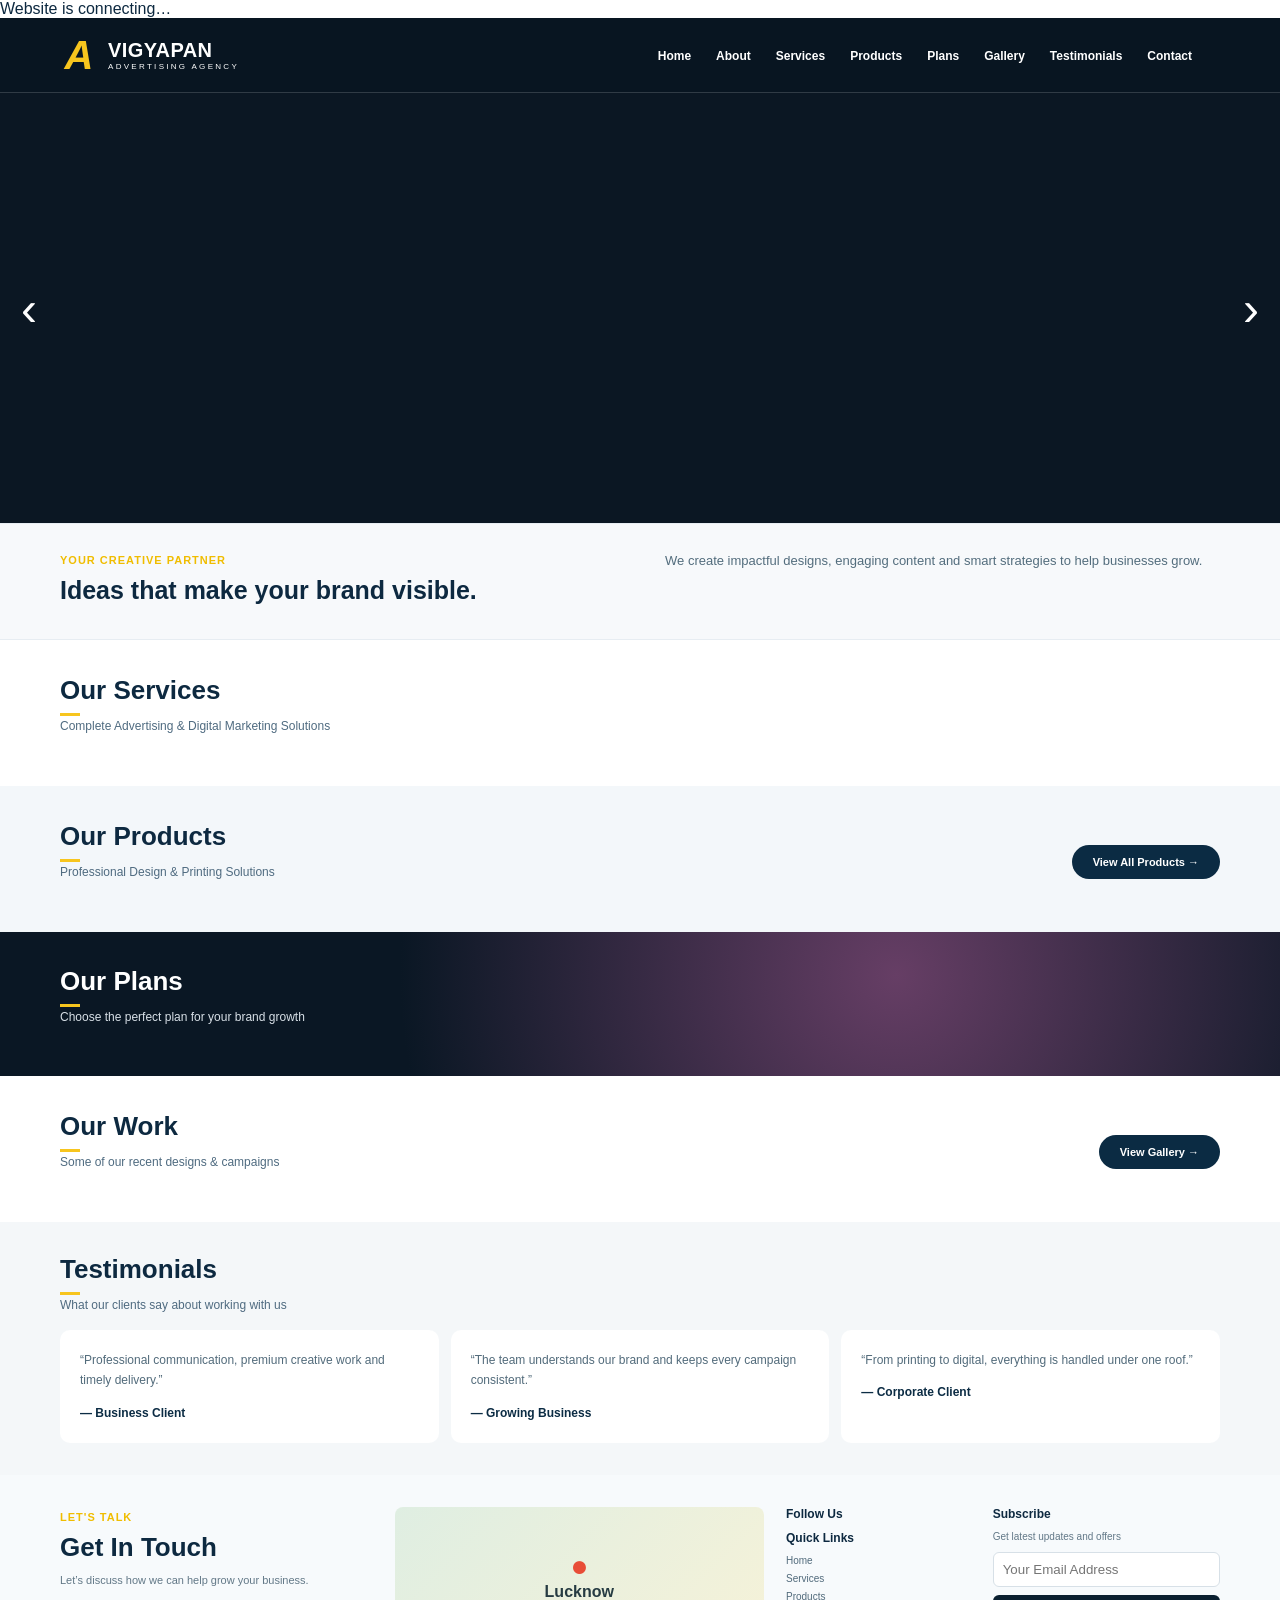
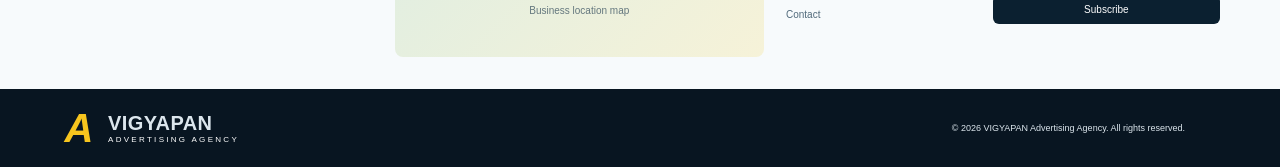
==== index.html @ cfb7699b "Add files via upload" ====
<!doctype html><html lang="en"><head>
<meta charset="utf-8"><meta name="viewport" content="width=device-width,initial-scale=1">
<title>VIGYAPAN — Advertising Agency</title><link rel="stylesheet" href="style.css">
</head><body>
<div id="toast"></div>
<header class="topbar"><div class="navwrap"><a class="brand" href="#"><span class="brandmark">A</span><span><b id="logoText">VIGYAPAN</b><small id="logoSub">ADVERTISING AGENCY</small></span></a><button class="menuBtn" onclick="toggleNav()">☰</button><nav id="nav"><a href="#home">Home</a><a href="#about">About</a><a href="#services">Services</a><a href="#products">Products</a><a href="#plans">Plans</a><a href="#gallery">Gallery</a><a href="#testimonials">Testimonials</a><a href="#contact">Contact</a></nav><div class="social" id="social"></div></div></header>

<main>
<section id="home" class="hero"><div id="heroSlides"></div><button class="arr left" onclick="heroPrev()">‹</button><button class="arr right" onclick="heroNext()">›</button><div class="dots" id="heroDots"></div></section>

<section id="about" class="aboutBand"><div class="container aboutgrid"><div><span class="eyebrow" id="aboutEyebrow">YOUR CREATIVE PARTNER</span><h2 id="aboutTitle">Ideas that make your brand visible.</h2></div><p id="aboutText">We create impactful designs, engaging content and smart strategies to help businesses grow.</p></div></section>

<section id="services" class="section"><div class="container"><div class="sectionHead"><div><h2 id="servicesTitle">Our Services</h2><p>Complete Advertising & Digital Marketing Solutions</p></div></div><div class="serviceGrid" id="serviceGrid"></div></div></section>

<section id="products" class="section pale"><div class="container"><div class="sectionHead"><div><h2 id="productsTitle">Our Products</h2><p>Professional Design & Printing Solutions</p></div><a class="darkBtn" href="#products">View All Products →</a></div><div class="productGrid" id="productGrid"></div></div></section>

<section id="plans" class="plansSection"><div class="container"><div class="sectionHead light"><div><h2 id="plansTitle">Our Plans</h2><p>Choose the perfect plan for your brand growth</p></div></div><div class="planGrid" id="planGrid"></div></div></section>

<section id="gallery" class="section"><div class="container"><div class="sectionHead"><div><h2 id="galleryTitle">Our Work</h2><p id="gallerySubtitle">Some of our recent designs & campaigns</p></div><a class="darkBtn" href="#gallery">View Gallery →</a></div><div class="galleryGrid" id="galleryGrid"></div></div></section>

<section id="testimonials" class="testimonialBand"><div class="container"><div class="sectionHead"><div><h2>Testimonials</h2><p>What our clients say about working with us</p></div></div><div class="testGrid"><article>“Professional communication, premium creative work and timely delivery.”<b>— Business Client</b></article><article>“The team understands our brand and keeps every campaign consistent.”<b>— Growing Business</b></article><article>“From printing to digital, everything is handled under one roof.”<b>— Corporate Client</b></article></div></div></section>

<section id="contact" class="contact"><div class="container contactGrid"><div><span class="eyebrow">LET'S TALK</span><h2 id="contactTitle">Get In Touch</h2><p id="contactSubtitle">Let’s discuss how we can help grow your business.</p><div id="contactInfo"></div></div><div class="mapFake"><div class="mapPin">●</div><b>Lucknow</b><span>Business location map</span></div><div class="follow"><h3>Follow Us</h3><div id="followLinks"></div><h3>Quick Links</h3><a href="#home">Home</a><a href="#services">Services</a><a href="#products">Products</a><a href="#contact">Contact</a></div><div class="subscribe"><h3>Subscribe</h3><p>Get latest updates and offers</p><input placeholder="Your Email Address"><button onclick="showToast('Thank you for subscribing!')">Subscribe</button></div></div></section>
</main>

<footer><div class="container foot"><div class="brand"><span class="brandmark">A</span><span><b id="footerLogo">VIGYAPAN</b><small>ADVERTISING AGENCY</small></span></div><span id="footerText">© 2026 VIGYAPAN Advertising Agency. All rights reserved.</span><div class="social" id="footerSocial"></div></div></footer>

<div class="modal" id="productModal"><div class="modalBox"><button class="close" onclick="closeModal('productModal')">×</button><div id="productModalContent"></div></div></div>
<div class="modal galleryModal" id="galleryModal"><div class="modalBox galleryViewerBox"><button class="close" onclick="closeModal('galleryModal')">×</button><div class="galleryViewerHead"><div><b id="galleryViewerTitle">Gallery</b><small id="galleryViewerCount"></small></div></div><button class="galleryNav prev" id="galleryPrev" onclick="galleryMove(-1)">‹</button><div id="galleryViewerMedia" class="galleryViewerMedia"></div><button class="galleryNav next" id="galleryNext" onclick="galleryMove(1)">›</button></div></div>
<div class="modal" id="lightbox"><div class="lightboxBox"><button class="close" onclick="closeModal('lightbox')">×</button><img id="zoomImg"></div></div>
<script src="config.js"></script><script src="app.js"></script>
</body></html>
---- style.css ----
*{box-sizing:border-box}html{scroll-behavior:smooth}body{margin:0;font-family:Arial,Helvetica,sans-serif;color:#0d2940;background:#fff}a{text-decoration:none;color:inherit}.container{width:min(1160px,92%);margin:auto}.topbar{position:sticky;top:0;z-index:50;background:#081521;color:#fff;border-bottom:1px solid rgba(255,255,255,.16)}.navwrap{height:74px;width:min(1160px,92%);margin:auto;display:flex;align-items:center;gap:28px}.brand{display:flex;align-items:center;gap:10px;margin-right:auto}.brandmark{display:grid;place-items:center;width:38px;height:42px;color:#f7c51e;font-weight:900;font-size:40px;font-style:italic;line-height:1}.brand b{display:block;font-size:20px;letter-spacing:.4px}.brand small{display:block;font-size:8px;letter-spacing:2.3px;color:#fff}.topbar nav{display:flex;gap:25px;font-size:12px;font-weight:600}.topbar nav a{padding:28px 0 23px;border-bottom:3px solid transparent}.topbar nav a:hover{color:#f7c51e;border-bottom-color:#f7c51e}.social{display:flex;gap:9px}.social a{width:28px;height:28px;border-radius:50%;display:grid;place-items:center;background:#1c77c9;color:#fff;font-size:12px;font-weight:700}.menuBtn{display:none;background:none;border:0;color:#fff;font-size:25px}.hero{height:430px;position:relative;overflow:hidden;background:#0b1723}.heroSlide{position:absolute;inset:0;background-position:center;background-size:cover;opacity:0;transition:opacity .8s}.heroSlide.active{opacity:1}.heroOverlay{position:absolute;inset:0;background:linear-gradient(90deg,rgba(0,0,0,.8),rgba(0,0,0,.15) 70%);display:flex;align-items:center}.heroCopy{width:min(1100px,92%);margin:auto;color:#fff}.heroCopy .eyebrow{color:#fff}.heroCopy h1{font-size:44px;line-height:1.03;margin:10px 0}.heroCopy h1 span{color:#f7c51e}.heroCopy p{max-width:520px;font-size:15px;line-height:1.5;color:#f1f1f1}.heroButtons{display:flex;gap:12px;margin-top:20px}.yellowBtn,.outlineBtn,.darkBtn{border:0;border-radius:24px;padding:11px 21px;font-weight:700;cursor:pointer}.yellowBtn{background:#f7c51e;color:#111}.outlineBtn{border:1px solid #fff;color:#fff;background:transparent}.darkBtn{background:#0b2b43;color:#fff;font-size:11px}.arr{position:absolute;top:50%;transform:translateY(-50%);border:0;background:none;color:#fff;font-size:48px;z-index:4}.arr.left{left:15px}.arr.right{right:15px}.dots{position:absolute;bottom:18px;left:50%;transform:translateX(-50%);display:flex;gap:9px}.dot{width:8px;height:8px;background:#fff;border-radius:50%;opacity:.7}.dot.active{background:#f7c51e;opacity:1}.section{padding:35px 0;background:#fff}.section.pale{background:#f3f7fa}.sectionHead{display:flex;align-items:end;justify-content:space-between;margin-bottom:18px}.sectionHead h2,.contact h2{margin:0;font-size:26px}.sectionHead h2:after{content:"";display:block;width:20px;height:3px;background:#f7c51e;margin-top:7px}.sectionHead p{margin:3px 0 0;color:#4f6b80;font-size:12px}.serviceGrid{display:grid;grid-template-columns:repeat(7,1fr);gap:8px}.serviceCard{background:#fff;border:1px solid #e4eaf0;border-radius:9px;padding:13px 7px;text-align:center;box-shadow:0 3px 12px #122a3b0b;min-height:112px}.serviceIcon{width:50px;height:50px;border-radius:50%;display:grid;place-items:center;margin:auto auto 9px;background:#e9f4ff;font-size:23px}.serviceCard:nth-child(3n) .serviceIcon{background:#ffe5e5}.serviceCard:nth-child(4n) .serviceIcon{background:#e7f7ff}.serviceCard h3{font-size:12px;margin:0 0 4px}.serviceCard p{font-size:9px;color:#63798a;margin:0}.productGrid{display:grid;grid-template-columns:repeat(5,1fr);gap:10px}.productCard{background:#fff;border:1px solid #e2e8ee;border-radius:8px;overflow:hidden;box-shadow:0 4px 13px #0b23330b}.productImage{width:100%;height:132px;object-fit:cover;cursor:zoom-in;display:block}.productBody{padding:11px}.productBody h3{font-size:12px;margin:0 0 5px}.price{font-size:12px;font-weight:800;color:#0d2940}.productBody p{font-size:10px;color:#526b7d;line-height:1.4;min-height:30px}.cardActions{display:flex;justify-content:space-between;align-items:center}.viewBtn{background:#0b2b43;color:#fff;border:0;border-radius:15px;padding:7px 11px;font-size:9px;cursor:pointer}.circleBtn{border:0;border-radius:50%;width:26px;height:26px;cursor:pointer}.plansSection{background:radial-gradient(circle at 70% 30%,#663e65,#0a1724 55%);padding:34px 0}.light{color:#fff}.light p{color:#d8e0e7}.planGrid{display:grid;grid-template-columns:repeat(4,1fr);gap:11px}.planCard{background:#fff;border-radius:9px;padding:16px;position:relative;min-height:280px}.planCard h3{margin:0;font-size:13px}.planTag{font-size:9px;color:#607587;margin:3px 0 10px}.planPrice{font-size:19px;font-weight:800;margin-bottom:8px}.planFeatures{list-style:none;padding:0;margin:0 0 14px;font-size:9px;color:#587080;line-height:1.7}.planFeatures li:before{content:"✓";color:#11ad71;font-weight:bold;margin-right:6px}.planBtn{width:100%;border:0;border-radius:16px;padding:8px;background:#4932d8;color:#fff;font-size:10px}.galleryGrid{display:grid;grid-template-columns:repeat(5,1fr);gap:10px}.galleryCard{height:150px;border-radius:7px;overflow:hidden;position:relative;background:#0d2331;cursor:pointer}.galleryCard img,.galleryCard video{width:100%;height:100%;object-fit:cover}.galleryCard:after{content:"";position:absolute;inset:50% 0 0;background:linear-gradient(transparent,#000b);pointer-events:none}.galleryLabel{position:absolute;z-index:2;bottom:10px;left:11px;color:#fff;font-size:10px;font-weight:700}.play{position:absolute;z-index:3;left:50%;top:50%;transform:translate(-50%,-50%);width:42px;height:42px;border-radius:50%;background:#fff;color:#0b2b43;display:grid;place-items:center}.aboutBand{background:#f7f9fb;padding:26px 0;border-top:1px solid #e7edf2;border-bottom:1px solid #e7edf2}.aboutgrid{display:grid;grid-template-columns:1fr 1fr;gap:50px}.eyebrow{font-size:11px;font-weight:800;letter-spacing:1px;color:#f0bd00}.aboutgrid h2{font-size:25px;margin:8px 0}.aboutgrid p{color:#536d7d;font-size:13px;line-height:1.7;margin:0}.testimonialBand{background:#f4f7f9;padding:32px 0}.testGrid{display:grid;grid-template-columns:repeat(3,1fr);gap:12px}.testGrid article{background:#fff;border-radius:10px;padding:20px;box-shadow:0 4px 15px #1232 0.05;font-size:12px;line-height:1.7;color:#526b7b}.testGrid b{display:block;margin-top:12px;color:#0c2c44}.contact{background:#f7fafc;padding:32px 0}.contactGrid{display:grid;grid-template-columns:1.1fr 1.3fr .65fr .8fr;gap:22px}.contactInfo{font-size:12px}.contact h2{margin:7px 0}.contact p{font-size:11px;color:#627887}.mapFake{min-height:150px;border-radius:8px;background:linear-gradient(135deg,#dfeee2,#f6f2d8);display:flex;flex-direction:column;align-items:center;justify-content:center;color:#263b42}.mapPin{color:#e84d37;font-size:30px}.mapFake span{font-size:10px;color:#64777e;margin-top:4px}.follow h3,.subscribe h3{font-size:12px;margin:0 0 10px}.follow a{display:block;font-size:10px;margin:7px 0;color:#516a7b}.subscribe p{font-size:10px}.subscribe input{width:100%;padding:9px;border:1px solid #d7e0e7;border-radius:6px;margin-bottom:8px}.subscribe button{width:100%;padding:9px;border:0;border-radius:6px;background:#0b2030;color:#fff;font-size:10px}footer{background:#081521;color:#dce6ed;padding:18px 0}.foot{display:flex;align-items:center;gap:35px;font-size:9px}.foot .brand{margin-right:auto}.modal{position:fixed;inset:0;background:#000b;z-index:100;display:none;align-items:center;justify-content:center;padding:20px}.modal.show{display:flex}.modalBox{width:min(900px,96%);max-height:92vh;overflow:auto;background:#fff;border-radius:15px;padding:25px;position:relative}.close{position:absolute;right:12px;top:8px;border:0;background:#0b2030;color:#fff;border-radius:50%;width:30px;height:30px;font-size:20px;cursor:pointer;z-index:3}.detailGrid{display:grid;grid-template-columns:1fr 1fr;gap:24px}.detailGrid img{width:100%;max-height:420px;object-fit:cover;border-radius:10px}.detailText h2{font-size:25px;margin:0 0 6px}.detailText .price{font-size:20px}.detailText li{font-size:12px;margin:8px 0}.lightboxBox{max-width:94vw;max-height:94vh;position:relative}.lightboxBox img{max-width:90vw;max-height:88vh;border-radius:10px}.toast{position:fixed;right:20px;bottom:20px;background:#082033;color:#fff;padding:11px 15px;border-radius:8px;z-index:200;opacity:0;transform:translateY(10px);transition:.3s;font-size:12px}.toast.show{opacity:1;transform:translateY(0)}@media(max-width:900px){.topbar nav{display:none}.menuBtn{display:block}.topbar nav.open{display:flex;position:absolute;top:74px;left:0;right:0;background:#081521;flex-direction:column;padding:15px 5%;gap:0}.topbar nav.open a{padding:13px;border:0}.serviceGrid{grid-template-columns:repeat(3,1fr)}.productGrid,.galleryGrid{grid-template-columns:repeat(2,1fr)}.planGrid{grid-template-columns:repeat(2,1fr)}.contactGrid{grid-template-columns:1fr 1fr}.hero{height:460px}.heroCopy h1{font-size:38px}}@media(max-width:600px){.serviceGrid,.productGrid,.galleryGrid,.planGrid,.testGrid,.aboutgrid,.contactGrid{grid-template-columns:1fr}.section{padding:28px 0}.hero{height:500px}.heroCopy h1{font-size:35px}.productImage{height:190px}.galleryCard{height:210px}.sectionHead{align-items:start;gap:10px}.detailGrid{grid-template-columns:1fr}.foot{flex-wrap:wrap}.foot .brand{margin-right:0}}

.brandmark{overflow:hidden}.brandmark img{width:38px;height:42px;object-fit:contain;display:block}.galleryGrid{grid-template-columns:repeat(5,1fr)}.galleryFolder{background:#fff;border:1px solid #e1e8ee;border-radius:9px;overflow:hidden;cursor:pointer;box-shadow:0 4px 14px #0b23330b;transition:transform .18s,box-shadow .18s}.galleryFolder:hover{transform:translateY(-2px);box-shadow:0 8px 20px #0b233318}.folderVisual{height:150px;background:#0d2331;position:relative;overflow:hidden}.folderVisual img{width:100%;height:100%;object-fit:cover}.folderEmpty{height:100%;display:grid;place-items:center;color:#b9c8d1;font-size:12px}.folderBadge{position:absolute;right:8px;top:8px;background:#0b2030dd;color:#fff;padding:5px 7px;border-radius:12px;font-size:8px;font-weight:800}.videoBadge{position:absolute;left:8px;top:8px;background:#f7c51e;color:#111;padding:5px 7px;border-radius:12px;font-size:8px;font-weight:800}.folderBody{padding:11px}.folderBody h3{font-size:12px;margin:0 0 4px}.folderBody p{font-size:10px;color:#63798a;margin:0}.galleryModal .galleryViewerBox{width:min(1000px,96%);min-height:400px;background:#091823;color:#fff}.galleryViewerHead{padding:5px 45px 12px}.galleryViewerHead b{font-size:18px}.galleryViewerHead small{display:block;color:#a9bac5;font-size:10px;margin-top:4px}.galleryViewerMedia{min-height:55vh;display:grid;place-items:center}.galleryViewerMedia img{max-width:92%;max-height:68vh;object-fit:contain;border-radius:8px;cursor:zoom-in}.galleryNav{position:absolute;top:50%;transform:translateY(-50%);z-index:4;width:44px;height:60px;border:0;border-radius:8px;background:#ffffff18;color:#fff;font-size:42px}.galleryNav.prev{left:15px}.galleryNav.next{right:15px}.galleryNav:disabled{opacity:.3}@media(max-width:900px){.galleryGrid{grid-template-columns:repeat(2,1fr)}}@media(max-width:600px){.galleryGrid{grid-template-columns:1fr}.folderVisual{height:220px}.galleryViewerMedia{min-height:45vh}.galleryNav{width:38px;height:50px;font-size:34px}}
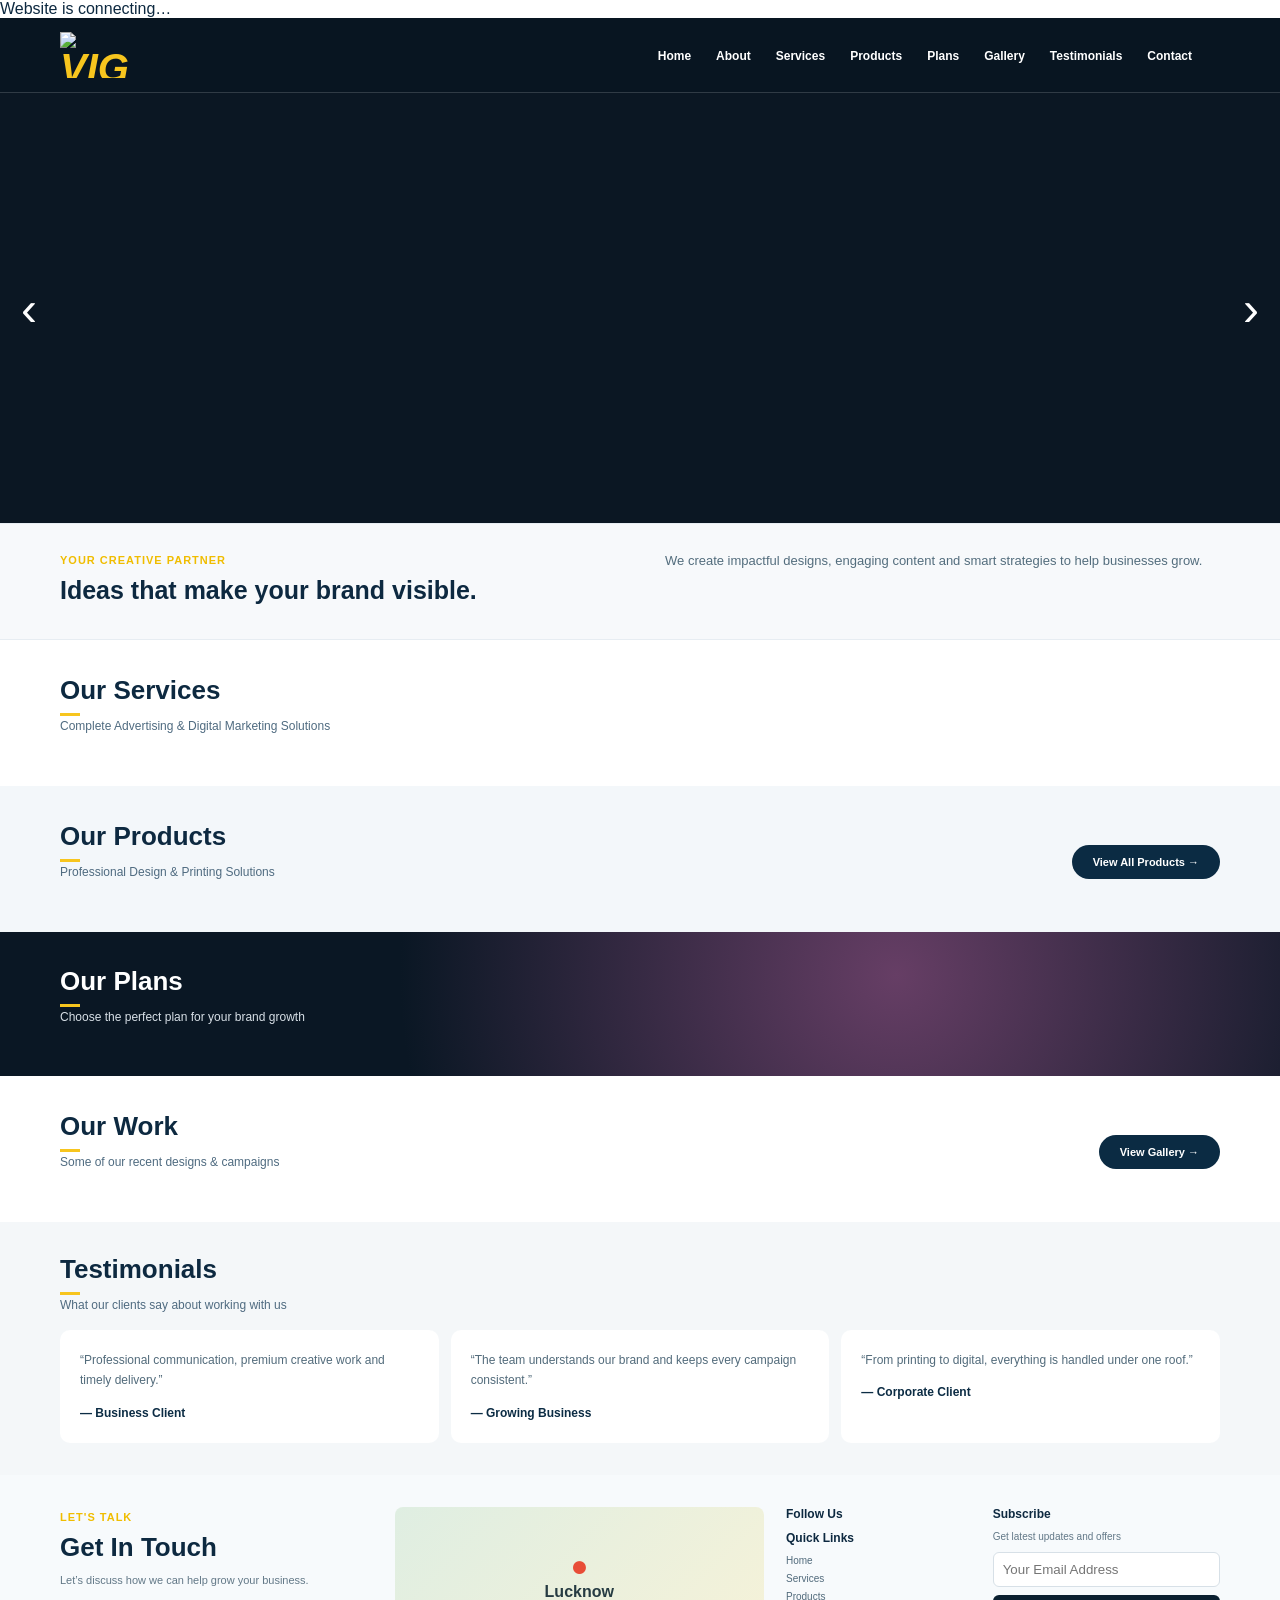
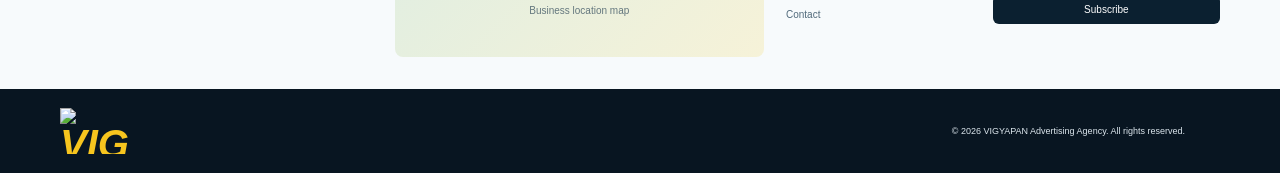
==== commit cf557887: "Add files via upload" ====
--- a/index.html
+++ b/index.html
@@ -3,7 +3,7 @@
 <title>VIGYAPAN — Advertising Agency</title><link rel="stylesheet" href="style.css">
 </head><body>
 <div id="toast"></div>
-<header class="topbar"><div class="navwrap"><a class="brand" href="#"><span class="brandmark">A</span><span><b id="logoText">VIGYAPAN</b><small id="logoSub">ADVERTISING AGENCY</small></span></a><button class="menuBtn" onclick="toggleNav()">☰</button><nav id="nav"><a href="#home">Home</a><a href="#about">About</a><a href="#services">Services</a><a href="#products">Products</a><a href="#plans">Plans</a><a href="#gallery">Gallery</a><a href="#testimonials">Testimonials</a><a href="#contact">Contact</a></nav><div class="social" id="social"></div></div></header>
+<header class="topbar"><div class="navwrap"><a class="brand" href="#" aria-label="Vigyapan"><span class="brandmark"><img id="siteLogo" src="" alt="VIGYAPAN Logo"></span></a><button class="menuBtn" onclick="toggleNav()">☰</button><nav id="nav"><a href="#home">Home</a><a href="#about">About</a><a href="#services">Services</a><a href="#products">Products</a><a href="#plans">Plans</a><a href="#gallery">Gallery</a><a href="#testimonials">Testimonials</a><a href="#contact">Contact</a></nav><div class="social" id="social"></div></div></header>
 
 <main>
 <section id="home" class="hero"><div id="heroSlides"></div><button class="arr left" onclick="heroPrev()">‹</button><button class="arr right" onclick="heroNext()">›</button><div class="dots" id="heroDots"></div></section>
@@ -23,7 +23,7 @@
 <section id="contact" class="contact"><div class="container contactGrid"><div><span class="eyebrow">LET'S TALK</span><h2 id="contactTitle">Get In Touch</h2><p id="contactSubtitle">Let’s discuss how we can help grow your business.</p><div id="contactInfo"></div></div><div class="mapFake"><div class="mapPin">●</div><b>Lucknow</b><span>Business location map</span></div><div class="follow"><h3>Follow Us</h3><div id="followLinks"></div><h3>Quick Links</h3><a href="#home">Home</a><a href="#services">Services</a><a href="#products">Products</a><a href="#contact">Contact</a></div><div class="subscribe"><h3>Subscribe</h3><p>Get latest updates and offers</p><input placeholder="Your Email Address"><button onclick="showToast('Thank you for subscribing!')">Subscribe</button></div></div></section>
 </main>
 
-<footer><div class="container foot"><div class="brand"><span class="brandmark">A</span><span><b id="footerLogo">VIGYAPAN</b><small>ADVERTISING AGENCY</small></span></div><span id="footerText">© 2026 VIGYAPAN Advertising Agency. All rights reserved.</span><div class="social" id="footerSocial"></div></div></footer>
+<footer><div class="container foot"><div class="brand"><span class="brandmark"><img id="footerSiteLogo" src="" alt="VIGYAPAN Logo"></span></div><span id="footerText">© 2026 VIGYAPAN Advertising Agency. All rights reserved.</span><div class="social" id="footerSocial"></div></div></footer>
 
 <div class="modal" id="productModal"><div class="modalBox"><button class="close" onclick="closeModal('productModal')">×</button><div id="productModalContent"></div></div></div>
 <div class="modal galleryModal" id="galleryModal"><div class="modalBox galleryViewerBox"><button class="close" onclick="closeModal('galleryModal')">×</button><div class="galleryViewerHead"><div><b id="galleryViewerTitle">Gallery</b><small id="galleryViewerCount"></small></div></div><button class="galleryNav prev" id="galleryPrev" onclick="galleryMove(-1)">‹</button><div id="galleryViewerMedia" class="galleryViewerMedia"></div><button class="galleryNav next" id="galleryNext" onclick="galleryMove(1)">›</button></div></div>
--- a/style.css
+++ b/style.css
@@ -1,3 +1,7 @@
 *{box-sizing:border-box}html{scroll-behavior:smooth}body{margin:0;font-family:Arial,Helvetica,sans-serif;color:#0d2940;background:#fff}a{text-decoration:none;color:inherit}.container{width:min(1160px,92%);margin:auto}.topbar{position:sticky;top:0;z-index:50;background:#081521;color:#fff;border-bottom:1px solid rgba(255,255,255,.16)}.navwrap{height:74px;width:min(1160px,92%);margin:auto;display:flex;align-items:center;gap:28px}.brand{display:flex;align-items:center;gap:10px;margin-right:auto}.brandmark{display:grid;place-items:center;width:38px;height:42px;color:#f7c51e;font-weight:900;font-size:40px;font-style:italic;line-height:1}.brand b{display:block;font-size:20px;letter-spacing:.4px}.brand small{display:block;font-size:8px;letter-spacing:2.3px;color:#fff}.topbar nav{display:flex;gap:25px;font-size:12px;font-weight:600}.topbar nav a{padding:28px 0 23px;border-bottom:3px solid transparent}.topbar nav a:hover{color:#f7c51e;border-bottom-color:#f7c51e}.social{display:flex;gap:9px}.social a{width:28px;height:28px;border-radius:50%;display:grid;place-items:center;background:#1c77c9;color:#fff;font-size:12px;font-weight:700}.menuBtn{display:none;background:none;border:0;color:#fff;font-size:25px}.hero{height:430px;position:relative;overflow:hidden;background:#0b1723}.heroSlide{position:absolute;inset:0;background-position:center;background-size:cover;opacity:0;transition:opacity .8s}.heroSlide.active{opacity:1}.heroOverlay{position:absolute;inset:0;background:linear-gradient(90deg,rgba(0,0,0,.8),rgba(0,0,0,.15) 70%);display:flex;align-items:center}.heroCopy{width:min(1100px,92%);margin:auto;color:#fff}.heroCopy .eyebrow{color:#fff}.heroCopy h1{font-size:44px;line-height:1.03;margin:10px 0}.heroCopy h1 span{color:#f7c51e}.heroCopy p{max-width:520px;font-size:15px;line-height:1.5;color:#f1f1f1}.heroButtons{display:flex;gap:12px;margin-top:20px}.yellowBtn,.outlineBtn,.darkBtn{border:0;border-radius:24px;padding:11px 21px;font-weight:700;cursor:pointer}.yellowBtn{background:#f7c51e;color:#111}.outlineBtn{border:1px solid #fff;color:#fff;background:transparent}.darkBtn{background:#0b2b43;color:#fff;font-size:11px}.arr{position:absolute;top:50%;transform:translateY(-50%);border:0;background:none;color:#fff;font-size:48px;z-index:4}.arr.left{left:15px}.arr.right{right:15px}.dots{position:absolute;bottom:18px;left:50%;transform:translateX(-50%);display:flex;gap:9px}.dot{width:8px;height:8px;background:#fff;border-radius:50%;opacity:.7}.dot.active{background:#f7c51e;opacity:1}.section{padding:35px 0;background:#fff}.section.pale{background:#f3f7fa}.sectionHead{display:flex;align-items:end;justify-content:space-between;margin-bottom:18px}.sectionHead h2,.contact h2{margin:0;font-size:26px}.sectionHead h2:after{content:"";display:block;width:20px;height:3px;background:#f7c51e;margin-top:7px}.sectionHead p{margin:3px 0 0;color:#4f6b80;font-size:12px}.serviceGrid{display:grid;grid-template-columns:repeat(7,1fr);gap:8px}.serviceCard{background:#fff;border:1px solid #e4eaf0;border-radius:9px;padding:13px 7px;text-align:center;box-shadow:0 3px 12px #122a3b0b;min-height:112px}.serviceIcon{width:50px;height:50px;border-radius:50%;display:grid;place-items:center;margin:auto auto 9px;background:#e9f4ff;font-size:23px}.serviceCard:nth-child(3n) .serviceIcon{background:#ffe5e5}.serviceCard:nth-child(4n) .serviceIcon{background:#e7f7ff}.serviceCard h3{font-size:12px;margin:0 0 4px}.serviceCard p{font-size:9px;color:#63798a;margin:0}.productGrid{display:grid;grid-template-columns:repeat(5,1fr);gap:10px}.productCard{background:#fff;border:1px solid #e2e8ee;border-radius:8px;overflow:hidden;box-shadow:0 4px 13px #0b23330b}.productImage{width:100%;height:132px;object-fit:cover;cursor:zoom-in;display:block}.productBody{padding:11px}.productBody h3{font-size:12px;margin:0 0 5px}.price{font-size:12px;font-weight:800;color:#0d2940}.productBody p{font-size:10px;color:#526b7d;line-height:1.4;min-height:30px}.cardActions{display:flex;justify-content:space-between;align-items:center}.viewBtn{background:#0b2b43;color:#fff;border:0;border-radius:15px;padding:7px 11px;font-size:9px;cursor:pointer}.circleBtn{border:0;border-radius:50%;width:26px;height:26px;cursor:pointer}.plansSection{background:radial-gradient(circle at 70% 30%,#663e65,#0a1724 55%);padding:34px 0}.light{color:#fff}.light p{color:#d8e0e7}.planGrid{display:grid;grid-template-columns:repeat(4,1fr);gap:11px}.planCard{background:#fff;border-radius:9px;padding:16px;position:relative;min-height:280px}.planCard h3{margin:0;font-size:13px}.planTag{font-size:9px;color:#607587;margin:3px 0 10px}.planPrice{font-size:19px;font-weight:800;margin-bottom:8px}.planFeatures{list-style:none;padding:0;margin:0 0 14px;font-size:9px;color:#587080;line-height:1.7}.planFeatures li:before{content:"✓";color:#11ad71;font-weight:bold;margin-right:6px}.planBtn{width:100%;border:0;border-radius:16px;padding:8px;background:#4932d8;color:#fff;font-size:10px}.galleryGrid{display:grid;grid-template-columns:repeat(5,1fr);gap:10px}.galleryCard{height:150px;border-radius:7px;overflow:hidden;position:relative;background:#0d2331;cursor:pointer}.galleryCard img,.galleryCard video{width:100%;height:100%;object-fit:cover}.galleryCard:after{content:"";position:absolute;inset:50% 0 0;background:linear-gradient(transparent,#000b);pointer-events:none}.galleryLabel{position:absolute;z-index:2;bottom:10px;left:11px;color:#fff;font-size:10px;font-weight:700}.play{position:absolute;z-index:3;left:50%;top:50%;transform:translate(-50%,-50%);width:42px;height:42px;border-radius:50%;background:#fff;color:#0b2b43;display:grid;place-items:center}.aboutBand{background:#f7f9fb;padding:26px 0;border-top:1px solid #e7edf2;border-bottom:1px solid #e7edf2}.aboutgrid{display:grid;grid-template-columns:1fr 1fr;gap:50px}.eyebrow{font-size:11px;font-weight:800;letter-spacing:1px;color:#f0bd00}.aboutgrid h2{font-size:25px;margin:8px 0}.aboutgrid p{color:#536d7d;font-size:13px;line-height:1.7;margin:0}.testimonialBand{background:#f4f7f9;padding:32px 0}.testGrid{display:grid;grid-template-columns:repeat(3,1fr);gap:12px}.testGrid article{background:#fff;border-radius:10px;padding:20px;box-shadow:0 4px 15px #1232 0.05;font-size:12px;line-height:1.7;color:#526b7b}.testGrid b{display:block;margin-top:12px;color:#0c2c44}.contact{background:#f7fafc;padding:32px 0}.contactGrid{display:grid;grid-template-columns:1.1fr 1.3fr .65fr .8fr;gap:22px}.contactInfo{font-size:12px}.contact h2{margin:7px 0}.contact p{font-size:11px;color:#627887}.mapFake{min-height:150px;border-radius:8px;background:linear-gradient(135deg,#dfeee2,#f6f2d8);display:flex;flex-direction:column;align-items:center;justify-content:center;color:#263b42}.mapPin{color:#e84d37;font-size:30px}.mapFake span{font-size:10px;color:#64777e;margin-top:4px}.follow h3,.subscribe h3{font-size:12px;margin:0 0 10px}.follow a{display:block;font-size:10px;margin:7px 0;color:#516a7b}.subscribe p{font-size:10px}.subscribe input{width:100%;padding:9px;border:1px solid #d7e0e7;border-radius:6px;margin-bottom:8px}.subscribe button{width:100%;padding:9px;border:0;border-radius:6px;background:#0b2030;color:#fff;font-size:10px}footer{background:#081521;color:#dce6ed;padding:18px 0}.foot{display:flex;align-items:center;gap:35px;font-size:9px}.foot .brand{margin-right:auto}.modal{position:fixed;inset:0;background:#000b;z-index:100;display:none;align-items:center;justify-content:center;padding:20px}.modal.show{display:flex}.modalBox{width:min(900px,96%);max-height:92vh;overflow:auto;background:#fff;border-radius:15px;padding:25px;position:relative}.close{position:absolute;right:12px;top:8px;border:0;background:#0b2030;color:#fff;border-radius:50%;width:30px;height:30px;font-size:20px;cursor:pointer;z-index:3}.detailGrid{display:grid;grid-template-columns:1fr 1fr;gap:24px}.detailGrid img{width:100%;max-height:420px;object-fit:cover;border-radius:10px}.detailText h2{font-size:25px;margin:0 0 6px}.detailText .price{font-size:20px}.detailText li{font-size:12px;margin:8px 0}.lightboxBox{max-width:94vw;max-height:94vh;position:relative}.lightboxBox img{max-width:90vw;max-height:88vh;border-radius:10px}.toast{position:fixed;right:20px;bottom:20px;background:#082033;color:#fff;padding:11px 15px;border-radius:8px;z-index:200;opacity:0;transform:translateY(10px);transition:.3s;font-size:12px}.toast.show{opacity:1;transform:translateY(0)}@media(max-width:900px){.topbar nav{display:none}.menuBtn{display:block}.topbar nav.open{display:flex;position:absolute;top:74px;left:0;right:0;background:#081521;flex-direction:column;padding:15px 5%;gap:0}.topbar nav.open a{padding:13px;border:0}.serviceGrid{grid-template-columns:repeat(3,1fr)}.productGrid,.galleryGrid{grid-template-columns:repeat(2,1fr)}.planGrid{grid-template-columns:repeat(2,1fr)}.contactGrid{grid-template-columns:1fr 1fr}.hero{height:460px}.heroCopy h1{font-size:38px}}@media(max-width:600px){.serviceGrid,.productGrid,.galleryGrid,.planGrid,.testGrid,.aboutgrid,.contactGrid{grid-template-columns:1fr}.section{padding:28px 0}.hero{height:500px}.heroCopy h1{font-size:35px}.productImage{height:190px}.galleryCard{height:210px}.sectionHead{align-items:start;gap:10px}.detailGrid{grid-template-columns:1fr}.foot{flex-wrap:wrap}.foot .brand{margin-right:0}}
 
 .brandmark{overflow:hidden}.brandmark img{width:38px;height:42px;object-fit:contain;display:block}.galleryGrid{grid-template-columns:repeat(5,1fr)}.galleryFolder{background:#fff;border:1px solid #e1e8ee;border-radius:9px;overflow:hidden;cursor:pointer;box-shadow:0 4px 14px #0b23330b;transition:transform .18s,box-shadow .18s}.galleryFolder:hover{transform:translateY(-2px);box-shadow:0 8px 20px #0b233318}.folderVisual{height:150px;background:#0d2331;position:relative;overflow:hidden}.folderVisual img{width:100%;height:100%;object-fit:cover}.folderEmpty{height:100%;display:grid;place-items:center;color:#b9c8d1;font-size:12px}.folderBadge{position:absolute;right:8px;top:8px;background:#0b2030dd;color:#fff;padding:5px 7px;border-radius:12px;font-size:8px;font-weight:800}.videoBadge{position:absolute;left:8px;top:8px;background:#f7c51e;color:#111;padding:5px 7px;border-radius:12px;font-size:8px;font-weight:800}.folderBody{padding:11px}.folderBody h3{font-size:12px;margin:0 0 4px}.folderBody p{font-size:10px;color:#63798a;margin:0}.galleryModal .galleryViewerBox{width:min(1000px,96%);min-height:400px;background:#091823;color:#fff}.galleryViewerHead{padding:5px 45px 12px}.galleryViewerHead b{font-size:18px}.galleryViewerHead small{display:block;color:#a9bac5;font-size:10px;margin-top:4px}.galleryViewerMedia{min-height:55vh;display:grid;place-items:center}.galleryViewerMedia img{max-width:92%;max-height:68vh;object-fit:contain;border-radius:8px;cursor:zoom-in}.galleryNav{position:absolute;top:50%;transform:translateY(-50%);z-index:4;width:44px;height:60px;border:0;border-radius:8px;background:#ffffff18;color:#fff;font-size:42px}.galleryNav.prev{left:15px}.galleryNav.next{right:15px}.galleryNav:disabled{opacity:.3}@media(max-width:900px){.galleryGrid{grid-template-columns:repeat(2,1fr)}}@media(max-width:600px){.galleryGrid{grid-template-columns:1fr}.folderVisual{height:220px}.galleryViewerMedia{min-height:45vh}.galleryNav{width:38px;height:50px;font-size:34px}}
+
+/* FINAL LOGO + GALLERY FIXES */
+.brand{display:flex;align-items:center;min-width:74px}.brandmark{width:78px;height:48px;display:flex;align-items:center;justify-content:flex-start;overflow:hidden}.brandmark img{width:72px;height:46px;object-fit:contain;display:block}.galleryGrid{align-items:stretch}.galleryFolder{height:100%;display:flex;flex-direction:column}.folderVisual{aspect-ratio:16/10;height:auto;min-height:150px}.folderVisual img{object-fit:cover}.folderBody{flex:1;display:flex;flex-direction:column;justify-content:center;min-height:64px}.galleryViewerMedia{height:min(72vh,700px);min-height:420px;padding:18px 70px}.galleryViewerMedia img,.galleryViewerMedia video{max-width:100%;max-height:100%;width:auto;height:auto;object-fit:contain;border-radius:8px}.galleryViewerMedia video{background:#000}.galleryNav{position:absolute}.galleryViewerBox{position:relative}
+@media(max-width:600px){.brandmark{width:64px;height:42px}.brandmark img{width:60px;height:40px}.folderVisual{min-height:180px}.galleryViewerMedia{height:58vh;min-height:300px;padding:12px 48px}}
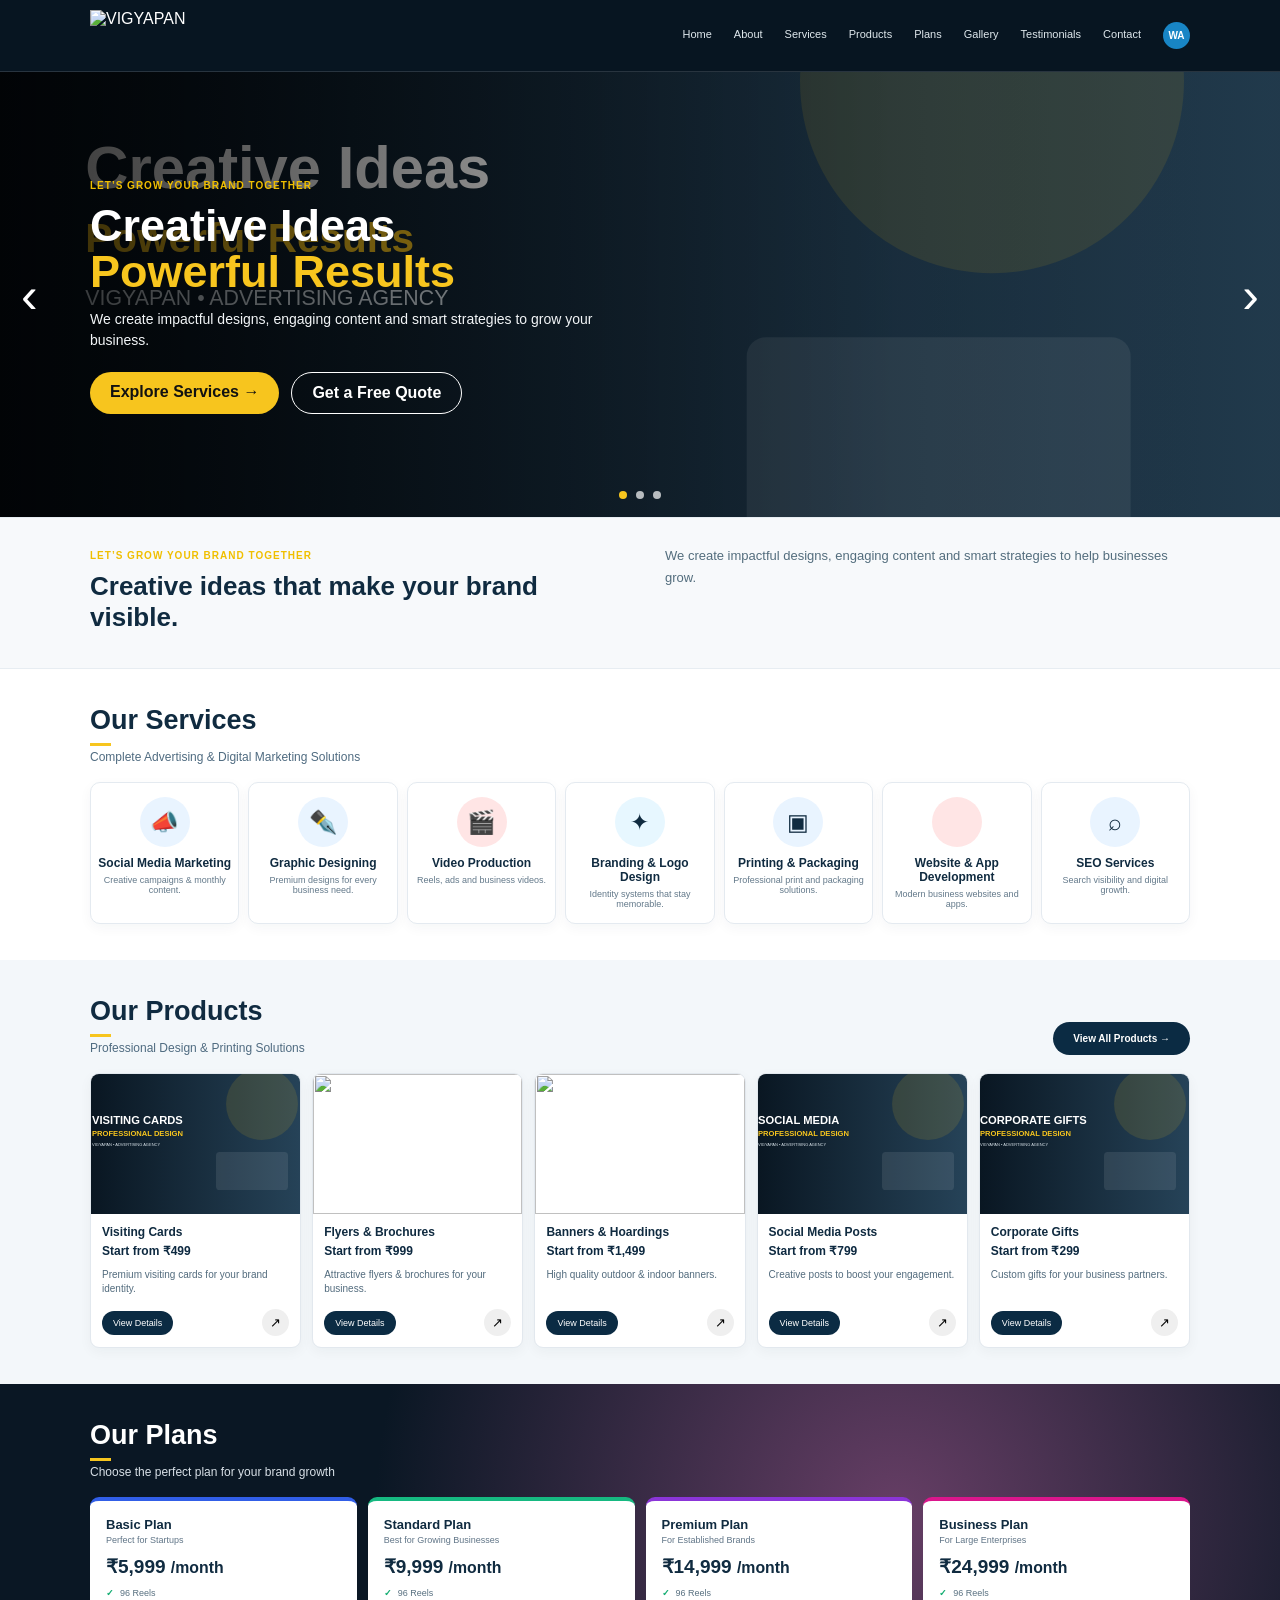
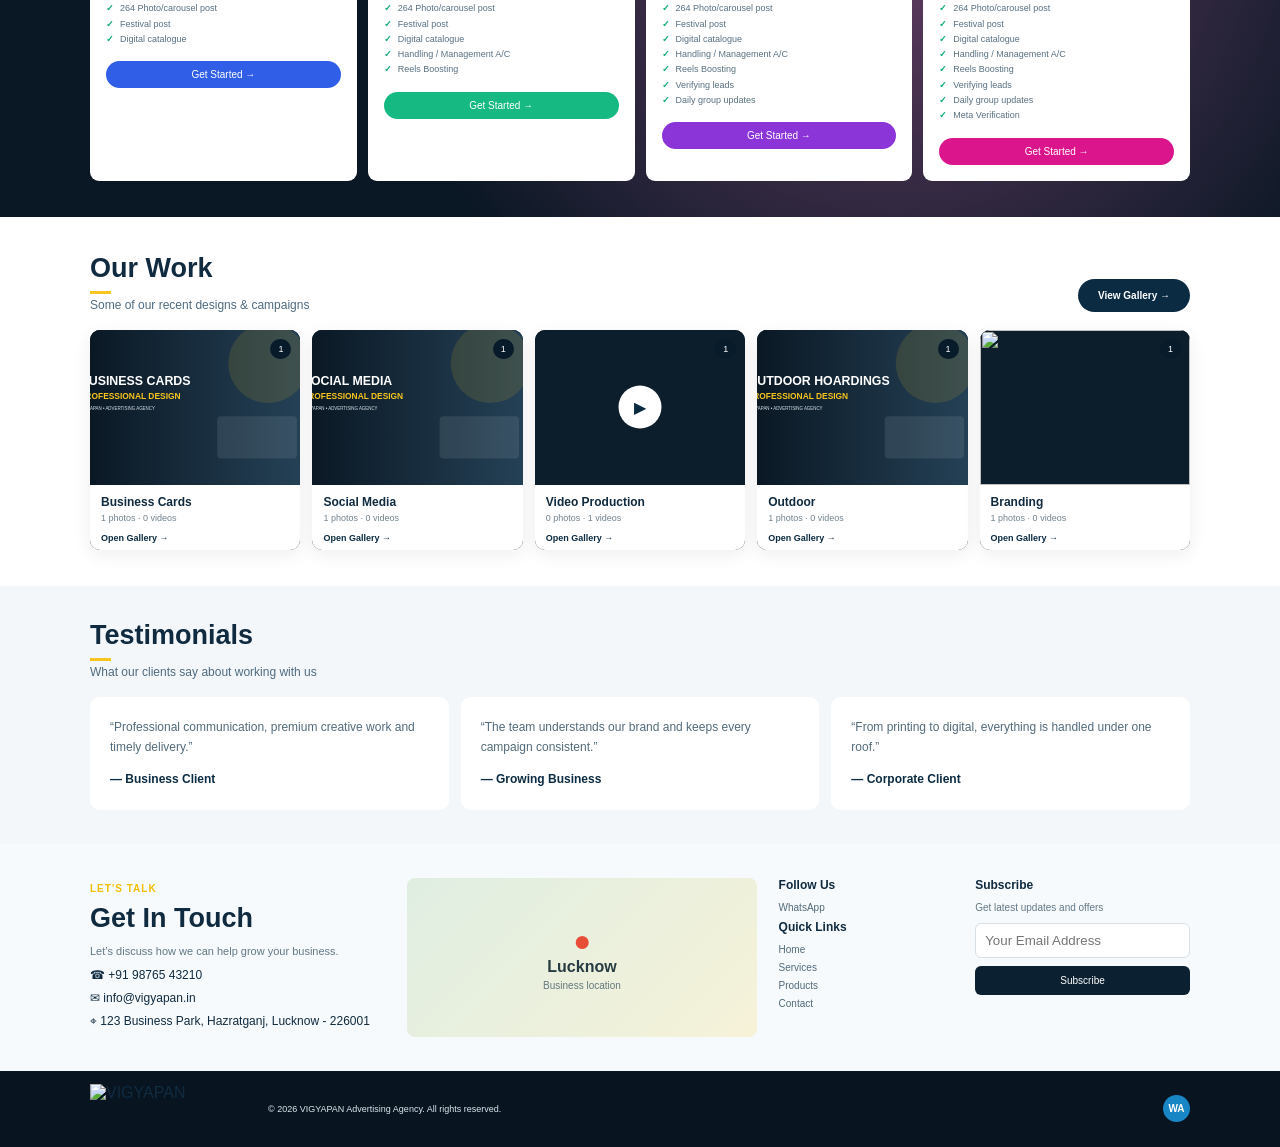
==== commit 4d1a15bd: "Add files via upload" ====
--- a/index.html
+++ b/index.html
@@ -1,32 +1,18 @@
-<!doctype html><html lang="en"><head>
-<meta charset="utf-8"><meta name="viewport" content="width=device-width,initial-scale=1">
-<title>VIGYAPAN — Advertising Agency</title><link rel="stylesheet" href="style.css">
-</head><body>
+<!doctype html><html lang="en"><head><meta charset="utf-8"><meta name="viewport" content="width=device-width,initial-scale=1"><meta name="theme-color" content="#071521"><title>VIGYAPAN — Advertising Agency</title><link rel="stylesheet" href="style.css"></head><body>
 <div id="toast"></div>
-<header class="topbar"><div class="navwrap"><a class="brand" href="#" aria-label="Vigyapan"><span class="brandmark"><img id="siteLogo" src="" alt="VIGYAPAN Logo"></span></a><button class="menuBtn" onclick="toggleNav()">☰</button><nav id="nav"><a href="#home">Home</a><a href="#about">About</a><a href="#services">Services</a><a href="#products">Products</a><a href="#plans">Plans</a><a href="#gallery">Gallery</a><a href="#testimonials">Testimonials</a><a href="#contact">Contact</a></nav><div class="social" id="social"></div></div></header>
-
+<header class="topbar"><div class="navwrap"><a class="brand" href="#home"><img id="siteLogo" class="siteLogo" src="assets/logo.svg" alt="VIGYAPAN"><nav id="nav"><a href="#home">Home</a><a href="#about">About</a><a href="#services">Services</a><a href="#products">Products</a><a href="#plans">Plans</a><a href="#gallery">Gallery</a><a href="#testimonials">Testimonials</a><a href="#contact">Contact</a></nav><div class="social" id="social"></div><button class="menuBtn" onclick="toggleNav()">☰</button></div></header>
 <main>
 <section id="home" class="hero"><div id="heroSlides"></div><button class="arr left" onclick="heroPrev()">‹</button><button class="arr right" onclick="heroNext()">›</button><div class="dots" id="heroDots"></div></section>
-
-<section id="about" class="aboutBand"><div class="container aboutgrid"><div><span class="eyebrow" id="aboutEyebrow">YOUR CREATIVE PARTNER</span><h2 id="aboutTitle">Ideas that make your brand visible.</h2></div><p id="aboutText">We create impactful designs, engaging content and smart strategies to help businesses grow.</p></div></section>
-
+<section id="about" class="aboutBand"><div class="container aboutgrid"><div><span class="eyebrow" id="aboutEyebrow"></span><h2 id="aboutTitle"></h2></div><p id="aboutText"></p></div></section>
 <section id="services" class="section"><div class="container"><div class="sectionHead"><div><h2 id="servicesTitle">Our Services</h2><p>Complete Advertising & Digital Marketing Solutions</p></div></div><div class="serviceGrid" id="serviceGrid"></div></div></section>
-
 <section id="products" class="section pale"><div class="container"><div class="sectionHead"><div><h2 id="productsTitle">Our Products</h2><p>Professional Design & Printing Solutions</p></div><a class="darkBtn" href="#products">View All Products →</a></div><div class="productGrid" id="productGrid"></div></div></section>
-
 <section id="plans" class="plansSection"><div class="container"><div class="sectionHead light"><div><h2 id="plansTitle">Our Plans</h2><p>Choose the perfect plan for your brand growth</p></div></div><div class="planGrid" id="planGrid"></div></div></section>
-
-<section id="gallery" class="section"><div class="container"><div class="sectionHead"><div><h2 id="galleryTitle">Our Work</h2><p id="gallerySubtitle">Some of our recent designs & campaigns</p></div><a class="darkBtn" href="#gallery">View Gallery →</a></div><div class="galleryGrid" id="galleryGrid"></div></div></section>
-
+<section id="gallery" class="section"><div class="container"><div class="sectionHead"><div><h2 id="galleryTitle">Our Work</h2><p id="gallerySubtitle"></p></div><a class="darkBtn" href="#gallery">View Gallery →</a></div><div class="galleryGrid" id="galleryGrid"></div></div></section>
 <section id="testimonials" class="testimonialBand"><div class="container"><div class="sectionHead"><div><h2>Testimonials</h2><p>What our clients say about working with us</p></div></div><div class="testGrid"><article>“Professional communication, premium creative work and timely delivery.”<b>— Business Client</b></article><article>“The team understands our brand and keeps every campaign consistent.”<b>— Growing Business</b></article><article>“From printing to digital, everything is handled under one roof.”<b>— Corporate Client</b></article></div></div></section>
-
-<section id="contact" class="contact"><div class="container contactGrid"><div><span class="eyebrow">LET'S TALK</span><h2 id="contactTitle">Get In Touch</h2><p id="contactSubtitle">Let’s discuss how we can help grow your business.</p><div id="contactInfo"></div></div><div class="mapFake"><div class="mapPin">●</div><b>Lucknow</b><span>Business location map</span></div><div class="follow"><h3>Follow Us</h3><div id="followLinks"></div><h3>Quick Links</h3><a href="#home">Home</a><a href="#services">Services</a><a href="#products">Products</a><a href="#contact">Contact</a></div><div class="subscribe"><h3>Subscribe</h3><p>Get latest updates and offers</p><input placeholder="Your Email Address"><button onclick="showToast('Thank you for subscribing!')">Subscribe</button></div></div></section>
+<section id="contact" class="contact"><div class="container contactGrid"><div><span class="eyebrow">LET'S TALK</span><h2 id="contactTitle"></h2><p id="contactSubtitle"></p><div id="contactInfo"></div></div><div class="mapFake"><div class="mapPin">●</div><b>Lucknow</b><span>Business location</span></div><div class="follow"><h3>Follow Us</h3><div id="followLinks"></div><h3>Quick Links</h3><a href="#home">Home</a><a href="#services">Services</a><a href="#products">Products</a><a href="#contact">Contact</a></div><div class="subscribe"><h3>Subscribe</h3><p>Get latest updates and offers</p><input placeholder="Your Email Address"><button onclick="showToast('Thank you for subscribing!')">Subscribe</button></div></div></section>
 </main>
-
-<footer><div class="container foot"><div class="brand"><span class="brandmark"><img id="footerSiteLogo" src="" alt="VIGYAPAN Logo"></span></div><span id="footerText">© 2026 VIGYAPAN Advertising Agency. All rights reserved.</span><div class="social" id="footerSocial"></div></div></footer>
-
+<footer><div class="container foot"><img id="footerLogoImg" class="footerLogo" src="assets/logo.svg" alt="VIGYAPAN"><span id="footerText"></span><div class="social" id="footerSocial"></div></div></footer>
 <div class="modal" id="productModal"><div class="modalBox"><button class="close" onclick="closeModal('productModal')">×</button><div id="productModalContent"></div></div></div>
-<div class="modal galleryModal" id="galleryModal"><div class="modalBox galleryViewerBox"><button class="close" onclick="closeModal('galleryModal')">×</button><div class="galleryViewerHead"><div><b id="galleryViewerTitle">Gallery</b><small id="galleryViewerCount"></small></div></div><button class="galleryNav prev" id="galleryPrev" onclick="galleryMove(-1)">‹</button><div id="galleryViewerMedia" class="galleryViewerMedia"></div><button class="galleryNav next" id="galleryNext" onclick="galleryMove(1)">›</button></div></div>
+<div class="modal" id="galleryModal"><div class="modalBox galleryViewer"><button class="close" onclick="closeModal('galleryModal')">×</button><div class="viewerTop"><div><span class="eyebrow" id="viewerEyebrow"></span><h2 id="viewerTitle"></h2></div><span id="viewerCount"></span></div><div class="viewerStage"><button onclick="viewerMove(-1)">‹</button><div id="viewerMedia"></div><button onclick="viewerMove(1)">›</button></div><div id="viewerCaption" class="viewerCaption"></div></div></div>
 <div class="modal" id="lightbox"><div class="lightboxBox"><button class="close" onclick="closeModal('lightbox')">×</button><img id="zoomImg"></div></div>
-<script src="config.js"></script><script src="app.js"></script>
-</body></html>+<script src="config.js"></script><script src="app.js"></script></body></html>
--- a/style.css
+++ b/style.css
@@ -1,7 +1 @@
-*{box-sizing:border-box}html{scroll-behavior:smooth}body{margin:0;font-family:Arial,Helvetica,sans-serif;color:#0d2940;background:#fff}a{text-decoration:none;color:inherit}.container{width:min(1160px,92%);margin:auto}.topbar{position:sticky;top:0;z-index:50;background:#081521;color:#fff;border-bottom:1px solid rgba(255,255,255,.16)}.navwrap{height:74px;width:min(1160px,92%);margin:auto;display:flex;align-items:center;gap:28px}.brand{display:flex;align-items:center;gap:10px;margin-right:auto}.brandmark{display:grid;place-items:center;width:38px;height:42px;color:#f7c51e;font-weight:900;font-size:40px;font-style:italic;line-height:1}.brand b{display:block;font-size:20px;letter-spacing:.4px}.brand small{display:block;font-size:8px;letter-spacing:2.3px;color:#fff}.topbar nav{display:flex;gap:25px;font-size:12px;font-weight:600}.topbar nav a{padding:28px 0 23px;border-bottom:3px solid transparent}.topbar nav a:hover{color:#f7c51e;border-bottom-color:#f7c51e}.social{display:flex;gap:9px}.social a{width:28px;height:28px;border-radius:50%;display:grid;place-items:center;background:#1c77c9;color:#fff;font-size:12px;font-weight:700}.menuBtn{display:none;background:none;border:0;color:#fff;font-size:25px}.hero{height:430px;position:relative;overflow:hidden;background:#0b1723}.heroSlide{position:absolute;inset:0;background-position:center;background-size:cover;opacity:0;transition:opacity .8s}.heroSlide.active{opacity:1}.heroOverlay{position:absolute;inset:0;background:linear-gradient(90deg,rgba(0,0,0,.8),rgba(0,0,0,.15) 70%);display:flex;align-items:center}.heroCopy{width:min(1100px,92%);margin:auto;color:#fff}.heroCopy .eyebrow{color:#fff}.heroCopy h1{font-size:44px;line-height:1.03;margin:10px 0}.heroCopy h1 span{color:#f7c51e}.heroCopy p{max-width:520px;font-size:15px;line-height:1.5;color:#f1f1f1}.heroButtons{display:flex;gap:12px;margin-top:20px}.yellowBtn,.outlineBtn,.darkBtn{border:0;border-radius:24px;padding:11px 21px;font-weight:700;cursor:pointer}.yellowBtn{background:#f7c51e;color:#111}.outlineBtn{border:1px solid #fff;color:#fff;background:transparent}.darkBtn{background:#0b2b43;color:#fff;font-size:11px}.arr{position:absolute;top:50%;transform:translateY(-50%);border:0;background:none;color:#fff;font-size:48px;z-index:4}.arr.left{left:15px}.arr.right{right:15px}.dots{position:absolute;bottom:18px;left:50%;transform:translateX(-50%);display:flex;gap:9px}.dot{width:8px;height:8px;background:#fff;border-radius:50%;opacity:.7}.dot.active{background:#f7c51e;opacity:1}.section{padding:35px 0;background:#fff}.section.pale{background:#f3f7fa}.sectionHead{display:flex;align-items:end;justify-content:space-between;margin-bottom:18px}.sectionHead h2,.contact h2{margin:0;font-size:26px}.sectionHead h2:after{content:"";display:block;width:20px;height:3px;background:#f7c51e;margin-top:7px}.sectionHead p{margin:3px 0 0;color:#4f6b80;font-size:12px}.serviceGrid{display:grid;grid-template-columns:repeat(7,1fr);gap:8px}.serviceCard{background:#fff;border:1px solid #e4eaf0;border-radius:9px;padding:13px 7px;text-align:center;box-shadow:0 3px 12px #122a3b0b;min-height:112px}.serviceIcon{width:50px;height:50px;border-radius:50%;display:grid;place-items:center;margin:auto auto 9px;background:#e9f4ff;font-size:23px}.serviceCard:nth-child(3n) .serviceIcon{background:#ffe5e5}.serviceCard:nth-child(4n) .serviceIcon{background:#e7f7ff}.serviceCard h3{font-size:12px;margin:0 0 4px}.serviceCard p{font-size:9px;color:#63798a;margin:0}.productGrid{display:grid;grid-template-columns:repeat(5,1fr);gap:10px}.productCard{background:#fff;border:1px solid #e2e8ee;border-radius:8px;overflow:hidden;box-shadow:0 4px 13px #0b23330b}.productImage{width:100%;height:132px;object-fit:cover;cursor:zoom-in;display:block}.productBody{padding:11px}.productBody h3{font-size:12px;margin:0 0 5px}.price{font-size:12px;font-weight:800;color:#0d2940}.productBody p{font-size:10px;color:#526b7d;line-height:1.4;min-height:30px}.cardActions{display:flex;justify-content:space-between;align-items:center}.viewBtn{background:#0b2b43;color:#fff;border:0;border-radius:15px;padding:7px 11px;font-size:9px;cursor:pointer}.circleBtn{border:0;border-radius:50%;width:26px;height:26px;cursor:pointer}.plansSection{background:radial-gradient(circle at 70% 30%,#663e65,#0a1724 55%);padding:34px 0}.light{color:#fff}.light p{color:#d8e0e7}.planGrid{display:grid;grid-template-columns:repeat(4,1fr);gap:11px}.planCard{background:#fff;border-radius:9px;padding:16px;position:relative;min-height:280px}.planCard h3{margin:0;font-size:13px}.planTag{font-size:9px;color:#607587;margin:3px 0 10px}.planPrice{font-size:19px;font-weight:800;margin-bottom:8px}.planFeatures{list-style:none;padding:0;margin:0 0 14px;font-size:9px;color:#587080;line-height:1.7}.planFeatures li:before{content:"✓";color:#11ad71;font-weight:bold;margin-right:6px}.planBtn{width:100%;border:0;border-radius:16px;padding:8px;background:#4932d8;color:#fff;font-size:10px}.galleryGrid{display:grid;grid-template-columns:repeat(5,1fr);gap:10px}.galleryCard{height:150px;border-radius:7px;overflow:hidden;position:relative;background:#0d2331;cursor:pointer}.galleryCard img,.galleryCard video{width:100%;height:100%;object-fit:cover}.galleryCard:after{content:"";position:absolute;inset:50% 0 0;background:linear-gradient(transparent,#000b);pointer-events:none}.galleryLabel{position:absolute;z-index:2;bottom:10px;left:11px;color:#fff;font-size:10px;font-weight:700}.play{position:absolute;z-index:3;left:50%;top:50%;transform:translate(-50%,-50%);width:42px;height:42px;border-radius:50%;background:#fff;color:#0b2b43;display:grid;place-items:center}.aboutBand{background:#f7f9fb;padding:26px 0;border-top:1px solid #e7edf2;border-bottom:1px solid #e7edf2}.aboutgrid{display:grid;grid-template-columns:1fr 1fr;gap:50px}.eyebrow{font-size:11px;font-weight:800;letter-spacing:1px;color:#f0bd00}.aboutgrid h2{font-size:25px;margin:8px 0}.aboutgrid p{color:#536d7d;font-size:13px;line-height:1.7;margin:0}.testimonialBand{background:#f4f7f9;padding:32px 0}.testGrid{display:grid;grid-template-columns:repeat(3,1fr);gap:12px}.testGrid article{background:#fff;border-radius:10px;padding:20px;box-shadow:0 4px 15px #1232 0.05;font-size:12px;line-height:1.7;color:#526b7b}.testGrid b{display:block;margin-top:12px;color:#0c2c44}.contact{background:#f7fafc;padding:32px 0}.contactGrid{display:grid;grid-template-columns:1.1fr 1.3fr .65fr .8fr;gap:22px}.contactInfo{font-size:12px}.contact h2{margin:7px 0}.contact p{font-size:11px;color:#627887}.mapFake{min-height:150px;border-radius:8px;background:linear-gradient(135deg,#dfeee2,#f6f2d8);display:flex;flex-direction:column;align-items:center;justify-content:center;color:#263b42}.mapPin{color:#e84d37;font-size:30px}.mapFake span{font-size:10px;color:#64777e;margin-top:4px}.follow h3,.subscribe h3{font-size:12px;margin:0 0 10px}.follow a{display:block;font-size:10px;margin:7px 0;color:#516a7b}.subscribe p{font-size:10px}.subscribe input{width:100%;padding:9px;border:1px solid #d7e0e7;border-radius:6px;margin-bottom:8px}.subscribe button{width:100%;padding:9px;border:0;border-radius:6px;background:#0b2030;color:#fff;font-size:10px}footer{background:#081521;color:#dce6ed;padding:18px 0}.foot{display:flex;align-items:center;gap:35px;font-size:9px}.foot .brand{margin-right:auto}.modal{position:fixed;inset:0;background:#000b;z-index:100;display:none;align-items:center;justify-content:center;padding:20px}.modal.show{display:flex}.modalBox{width:min(900px,96%);max-height:92vh;overflow:auto;background:#fff;border-radius:15px;padding:25px;position:relative}.close{position:absolute;right:12px;top:8px;border:0;background:#0b2030;color:#fff;border-radius:50%;width:30px;height:30px;font-size:20px;cursor:pointer;z-index:3}.detailGrid{display:grid;grid-template-columns:1fr 1fr;gap:24px}.detailGrid img{width:100%;max-height:420px;object-fit:cover;border-radius:10px}.detailText h2{font-size:25px;margin:0 0 6px}.detailText .price{font-size:20px}.detailText li{font-size:12px;margin:8px 0}.lightboxBox{max-width:94vw;max-height:94vh;position:relative}.lightboxBox img{max-width:90vw;max-height:88vh;border-radius:10px}.toast{position:fixed;right:20px;bottom:20px;background:#082033;color:#fff;padding:11px 15px;border-radius:8px;z-index:200;opacity:0;transform:translateY(10px);transition:.3s;font-size:12px}.toast.show{opacity:1;transform:translateY(0)}@media(max-width:900px){.topbar nav{display:none}.menuBtn{display:block}.topbar nav.open{display:flex;position:absolute;top:74px;left:0;right:0;background:#081521;flex-direction:column;padding:15px 5%;gap:0}.topbar nav.open a{padding:13px;border:0}.serviceGrid{grid-template-columns:repeat(3,1fr)}.productGrid,.galleryGrid{grid-template-columns:repeat(2,1fr)}.planGrid{grid-template-columns:repeat(2,1fr)}.contactGrid{grid-template-columns:1fr 1fr}.hero{height:460px}.heroCopy h1{font-size:38px}}@media(max-width:600px){.serviceGrid,.productGrid,.galleryGrid,.planGrid,.testGrid,.aboutgrid,.contactGrid{grid-template-columns:1fr}.section{padding:28px 0}.hero{height:500px}.heroCopy h1{font-size:35px}.productImage{height:190px}.galleryCard{height:210px}.sectionHead{align-items:start;gap:10px}.detailGrid{grid-template-columns:1fr}.foot{flex-wrap:wrap}.foot .brand{margin-right:0}}
-
-.brandmark{overflow:hidden}.brandmark img{width:38px;height:42px;object-fit:contain;display:block}.galleryGrid{grid-template-columns:repeat(5,1fr)}.galleryFolder{background:#fff;border:1px solid #e1e8ee;border-radius:9px;overflow:hidden;cursor:pointer;box-shadow:0 4px 14px #0b23330b;transition:transform .18s,box-shadow .18s}.galleryFolder:hover{transform:translateY(-2px);box-shadow:0 8px 20px #0b233318}.folderVisual{height:150px;background:#0d2331;position:relative;overflow:hidden}.folderVisual img{width:100%;height:100%;object-fit:cover}.folderEmpty{height:100%;display:grid;place-items:center;color:#b9c8d1;font-size:12px}.folderBadge{position:absolute;right:8px;top:8px;background:#0b2030dd;color:#fff;padding:5px 7px;border-radius:12px;font-size:8px;font-weight:800}.videoBadge{position:absolute;left:8px;top:8px;background:#f7c51e;color:#111;padding:5px 7px;border-radius:12px;font-size:8px;font-weight:800}.folderBody{padding:11px}.folderBody h3{font-size:12px;margin:0 0 4px}.folderBody p{font-size:10px;color:#63798a;margin:0}.galleryModal .galleryViewerBox{width:min(1000px,96%);min-height:400px;background:#091823;color:#fff}.galleryViewerHead{padding:5px 45px 12px}.galleryViewerHead b{font-size:18px}.galleryViewerHead small{display:block;color:#a9bac5;font-size:10px;margin-top:4px}.galleryViewerMedia{min-height:55vh;display:grid;place-items:center}.galleryViewerMedia img{max-width:92%;max-height:68vh;object-fit:contain;border-radius:8px;cursor:zoom-in}.galleryNav{position:absolute;top:50%;transform:translateY(-50%);z-index:4;width:44px;height:60px;border:0;border-radius:8px;background:#ffffff18;color:#fff;font-size:42px}.galleryNav.prev{left:15px}.galleryNav.next{right:15px}.galleryNav:disabled{opacity:.3}@media(max-width:900px){.galleryGrid{grid-template-columns:repeat(2,1fr)}}@media(max-width:600px){.galleryGrid{grid-template-columns:1fr}.folderVisual{height:220px}.galleryViewerMedia{min-height:45vh}.galleryNav{width:38px;height:50px;font-size:34px}}
-
-/* FINAL LOGO + GALLERY FIXES */
-.brand{display:flex;align-items:center;min-width:74px}.brandmark{width:78px;height:48px;display:flex;align-items:center;justify-content:flex-start;overflow:hidden}.brandmark img{width:72px;height:46px;object-fit:contain;display:block}.galleryGrid{align-items:stretch}.galleryFolder{height:100%;display:flex;flex-direction:column}.folderVisual{aspect-ratio:16/10;height:auto;min-height:150px}.folderVisual img{object-fit:cover}.folderBody{flex:1;display:flex;flex-direction:column;justify-content:center;min-height:64px}.galleryViewerMedia{height:min(72vh,700px);min-height:420px;padding:18px 70px}.galleryViewerMedia img,.galleryViewerMedia video{max-width:100%;max-height:100%;width:auto;height:auto;object-fit:contain;border-radius:8px}.galleryViewerMedia video{background:#000}.galleryNav{position:absolute}.galleryViewerBox{position:relative}
-@media(max-width:600px){.brandmark{width:64px;height:42px}.brandmark img{width:60px;height:40px}.folderVisual{min-height:180px}.galleryViewerMedia{height:58vh;min-height:300px;padding:12px 48px}}
+*{box-sizing:border-box}html{scroll-behavior:smooth}body{margin:0;color:#102b40;font-family:Arial,Helvetica,sans-serif;background:#fff}a{text-decoration:none;color:inherit}.container{width:min(1100px,92%);margin:auto}.topbar{height:72px;background:#071521;color:#fff;position:sticky;top:0;z-index:30;border-bottom:1px solid #ffffff22}.navwrap{height:100%;width:min(1100px,92%);margin:auto;display:flex;align-items:center;gap:22px}.brand{display:flex;align-items:center;margin-right:auto}.siteLogo{width:155px;height:52px;object-fit:contain;object-position:left center;display:block}.topbar nav{display:flex;align-items:center;gap:22px}.topbar nav a{font-size:11px;color:#dfe8ed;padding:28px 0;border-bottom:3px solid transparent}.topbar nav a:hover{color:#fff;border-color:#f7c51e}.social{display:flex;gap:8px}.social a{width:27px;height:27px;border-radius:50%;display:grid;place-items:center;background:#1885c5;color:#fff;font-size:10px;font-weight:800}.menuBtn{display:none;background:none;border:0;color:#fff;font-size:25px}.hero{height:445px;position:relative;overflow:hidden;background:#0a1723}.heroSlide{position:absolute;inset:0;background-position:center;background-size:cover;opacity:0;transition:opacity .7s}.heroSlide.active{opacity:1}.heroOverlay{position:absolute;inset:0;background:linear-gradient(90deg,#000c,rgba(0,0,0,.18) 70%);display:flex;align-items:center}.heroCopy{width:min(1100px,92%);margin:auto;color:#fff}.heroCopy h1{font-size:45px;line-height:1.02;margin:10px 0}.heroCopy h1 span{color:#f7c51e}.heroCopy p{max-width:540px;font-size:14px;line-height:1.55;color:#f2f5f7}.eyebrow{font-size:10px;font-weight:900;letter-spacing:1px;color:#f0bf00}.heroButtons{display:flex;gap:12px;margin-top:20px}.yellowBtn,.outlineBtn,.darkBtn{border:0;border-radius:24px;padding:11px 20px;font-weight:800;cursor:pointer;display:inline-block}.yellowBtn{background:#f7c51e;color:#111}.outlineBtn{border:1px solid #fff;color:#fff;background:transparent}.darkBtn{background:#0b2b43;color:#fff;font-size:10px}.arr{position:absolute;top:50%;transform:translateY(-50%);border:0;background:none;color:#fff;font-size:50px;z-index:4}.arr.left{left:15px}.arr.right{right:15px}.dots{position:absolute;bottom:18px;left:50%;transform:translateX(-50%);display:flex;gap:9px}.dot{width:8px;height:8px;background:#fff;border-radius:50%;opacity:.7;cursor:pointer}.dot.active{background:#f7c51e;opacity:1}.section{padding:36px 0;background:#fff}.section.pale{background:#f3f7fa}.sectionHead{display:flex;align-items:end;justify-content:space-between;margin-bottom:18px}.sectionHead h2,.contact h2{margin:0;font-size:27px}.sectionHead h2:after{content:"";display:block;width:21px;height:3px;background:#f7c51e;margin-top:7px}.sectionHead p{margin:4px 0 0;color:#4f6b80;font-size:12px}.aboutBand{background:#f7f9fb;padding:27px 0;border-top:1px solid #e7edf2;border-bottom:1px solid #e7edf2}.aboutgrid{display:grid;grid-template-columns:1fr 1fr;gap:50px}.aboutgrid h2{font-size:26px;margin:8px 0}.aboutgrid p{color:#536d7d;font-size:13px;line-height:1.7;margin:0}.serviceGrid{display:grid;grid-template-columns:repeat(7,1fr);gap:9px}.serviceCard{background:#fff;border:1px solid #e4eaf0;border-radius:10px;padding:14px 7px;text-align:center;box-shadow:0 4px 13px #122a3b0b;min-height:120px}.serviceIcon{width:50px;height:50px;border-radius:50%;display:grid;place-items:center;margin:auto auto 9px;background:#e9f4ff;font-size:23px}.serviceCard:nth-child(3n) .serviceIcon{background:#ffe5e5}.serviceCard:nth-child(4n) .serviceIcon{background:#e7f7ff}.serviceCard h3{font-size:12px;margin:0 0 5px}.serviceCard p{font-size:9px;color:#63798a;margin:0}.productGrid{display:grid;grid-template-columns:repeat(5,1fr);gap:11px}.productCard{background:#fff;border:1px solid #e2e8ee;border-radius:9px;overflow:hidden;box-shadow:0 4px 13px #0b23330b}.productImage{width:100%;height:140px;object-fit:cover;cursor:zoom-in;display:block}.productBody{padding:11px}.productBody h3{font-size:12px;margin:0 0 5px}.price{font-size:12px;font-weight:800;color:#0d2940}.productBody p{font-size:10px;color:#526b7d;line-height:1.4;min-height:31px}.cardActions{display:flex;justify-content:space-between;align-items:center}.viewBtn{background:#0b2b43;color:#fff;border:0;border-radius:15px;padding:7px 11px;font-size:9px;cursor:pointer}.circleBtn{border:0;border-radius:50%;width:27px;height:27px;cursor:pointer}.plansSection{background:radial-gradient(circle at 70% 30%,#663e65,#0a1724 55%);padding:36px 0}.light{color:#fff}.light p{color:#d8e0e7}.planGrid{display:grid;grid-template-columns:repeat(4,1fr);gap:11px}.planCard{background:#fff;border-radius:9px;padding:16px;min-height:280px}.planCard h3{margin:0;font-size:13px}.planTag{font-size:9px;color:#607587;margin:3px 0 10px}.planPrice{font-size:19px;font-weight:800;margin-bottom:8px}.planFeatures{list-style:none;padding:0;margin:0 0 14px;font-size:9px;color:#587080;line-height:1.7}.planFeatures li:before{content:"✓";color:#11ad71;font-weight:bold;margin-right:6px}.planBtn{display:block;width:100%;border:0;border-radius:16px;padding:8px;color:#fff;text-align:center;font-size:10px}.galleryGrid{display:grid;grid-template-columns:repeat(5,1fr);gap:12px}.galleryFolder{height:220px;border-radius:10px;overflow:hidden;position:relative;background:#0d2331;cursor:pointer;box-shadow:0 5px 18px #09233512}.folderVisual{height:155px;background:#0c1e2c;position:relative;overflow:hidden}.folderVisual img,.folderVisual video{width:100%;height:100%;object-fit:cover}.folderCount{position:absolute;top:9px;right:9px;background:#071b2b;color:#fff;border-radius:20px;padding:5px 8px;font-size:9px}.folderPlay{position:absolute;left:50%;top:50%;transform:translate(-50%,-50%);width:43px;height:43px;border-radius:50%;background:#fff;color:#0b2b43;display:grid;place-items:center}.folderInfo{height:65px;background:#fff;padding:10px 11px}.folderInfo h3{font-size:12px;margin:0}.folderInfo p{font-size:9px;color:#71838f;margin:4px 0}.folderInfo span{font-size:9px;color:#0b2b43;font-weight:800}.testimonialBand{background:#f4f7f9;padding:34px 0}.testGrid{display:grid;grid-template-columns:repeat(3,1fr);gap:12px}.testGrid article{background:#fff;border-radius:10px;padding:20px;box-shadow:0 4px 15px #1232 0.05;font-size:12px;line-height:1.7;color:#526b7b}.testGrid b{display:block;margin-top:12px;color:#0c2c44}.contact{background:#f7fafc;padding:34px 0}.contactGrid{display:grid;grid-template-columns:1.1fr 1.3fr .65fr .8fr;gap:22px}.contactInfo{font-size:12px;margin:9px 0}.contact h2{margin:7px 0}.contact p{font-size:11px;color:#627887}.mapFake{min-height:155px;border-radius:8px;background:linear-gradient(135deg,#dfeee2,#f6f2d8);display:flex;flex-direction:column;align-items:center;justify-content:center;color:#263b42}.mapPin{color:#e84d37;font-size:30px}.mapFake span{font-size:10px;color:#64777e;margin-top:4px}.follow h3,.subscribe h3{font-size:12px;margin:0 0 10px}.follow a{display:block;font-size:10px;margin:7px 0;color:#516a7b}.subscribe p{font-size:10px}.subscribe input{width:100%;padding:9px;border:1px solid #d7e0e7;border-radius:6px;margin-bottom:8px}.subscribe button{width:100%;padding:9px;border:0;border-radius:6px;background:#0b2030;color:#fff;font-size:10px}.foot{display:flex;align-items:center;gap:28px;min-height:76px}.footerLogo{width:150px;height:50px;object-fit:contain;object-position:left center}.foot>span{font-size:9px;color:#dce6ed;margin-right:auto}footer{background:#081521}.modal{position:fixed;inset:0;background:#000c;z-index:100;display:none;align-items:center;justify-content:center;padding:20px}.modal.show{display:flex}.modalBox{width:min(900px,96%);max-height:92vh;overflow:auto;background:#fff;border-radius:15px;padding:25px;position:relative}.close{position:absolute;right:12px;top:9px;border:0;background:#0b2030;color:#fff;border-radius:50%;width:31px;height:31px;font-size:20px;cursor:pointer;z-index:4}.detailGrid{display:grid;grid-template-columns:1fr 1fr;gap:24px}.detailGrid img{width:100%;max-height:420px;object-fit:cover;border-radius:10px}.detailText h2{font-size:25px;margin:0 0 6px}.detailText li{font-size:12px;margin:8px 0}.galleryViewer{background:#091621;color:#fff}.viewerTop{display:flex;justify-content:space-between;align-items:center;padding-right:35px}.viewerTop h2{margin:3px 0 0}.viewerTop #viewerCount{font-size:11px;color:#b9c8d1}.viewerStage{display:grid;grid-template-columns:48px 1fr 48px;align-items:center;gap:10px;margin-top:15px}.viewerStage>button{width:42px;height:42px;border-radius:50%;border:0;background:#f7c51e;color:#111;font-size:27px}.viewerStage>div{height:min(70vh,560px);background:#000;border-radius:10px;display:grid;place-items:center;overflow:hidden}.viewerStage img,.viewerStage video{max-width:100%;max-height:100%;object-fit:contain}.viewerStage img.zoomed{max-width:none;max-height:none;cursor:zoom-out}.viewerCaption{text-align:center;color:#c7d4dc;font-size:11px;padding-top:10px}.lightboxBox{max-width:95vw;max-height:95vh;position:relative}.lightboxBox img{max-width:92vw;max-height:90vh;border-radius:10px;object-fit:contain}.toast{position:fixed;right:20px;bottom:20px;background:#082033;color:#fff;padding:11px 15px;border-radius:8px;z-index:200;font-size:11px;opacity:0;transform:translateY(10px);transition:.25s}.toast.show{opacity:1;transform:none}@media(max-width:1000px){.topbar nav{display:none}.menuBtn{display:block}.topbar nav.open{display:flex;position:absolute;top:72px;left:0;right:0;background:#071521;flex-direction:column;padding:10px 5%;gap:0}.topbar nav.open a{padding:12px;border:0}.serviceGrid{grid-template-columns:repeat(3,1fr)}.productGrid,.galleryGrid{grid-template-columns:repeat(2,1fr)}.planGrid{grid-template-columns:repeat(2,1fr)}.contactGrid{grid-template-columns:1fr 1fr}.hero{height:460px}}@media(max-width:600px){.siteLogo{width:125px;height:46px}.social{display:none}.serviceGrid,.productGrid,.galleryGrid,.planGrid,.testGrid,.aboutgrid,.contactGrid{grid-template-columns:1fr}.section{padding:29px 0}.hero{height:510px}.heroCopy h1{font-size:35px}.productImage{height:205px}.galleryFolder{height:250px}.folderVisual{height:185px}.detailGrid{grid-template-columns:1fr}.foot{flex-wrap:wrap;padding:12px 0}.footerLogo{width:135px}.viewerStage{grid-template-columns:34px 1fr 34px}.viewerStage>button{width:31px;height:31px;font-size:21px}}
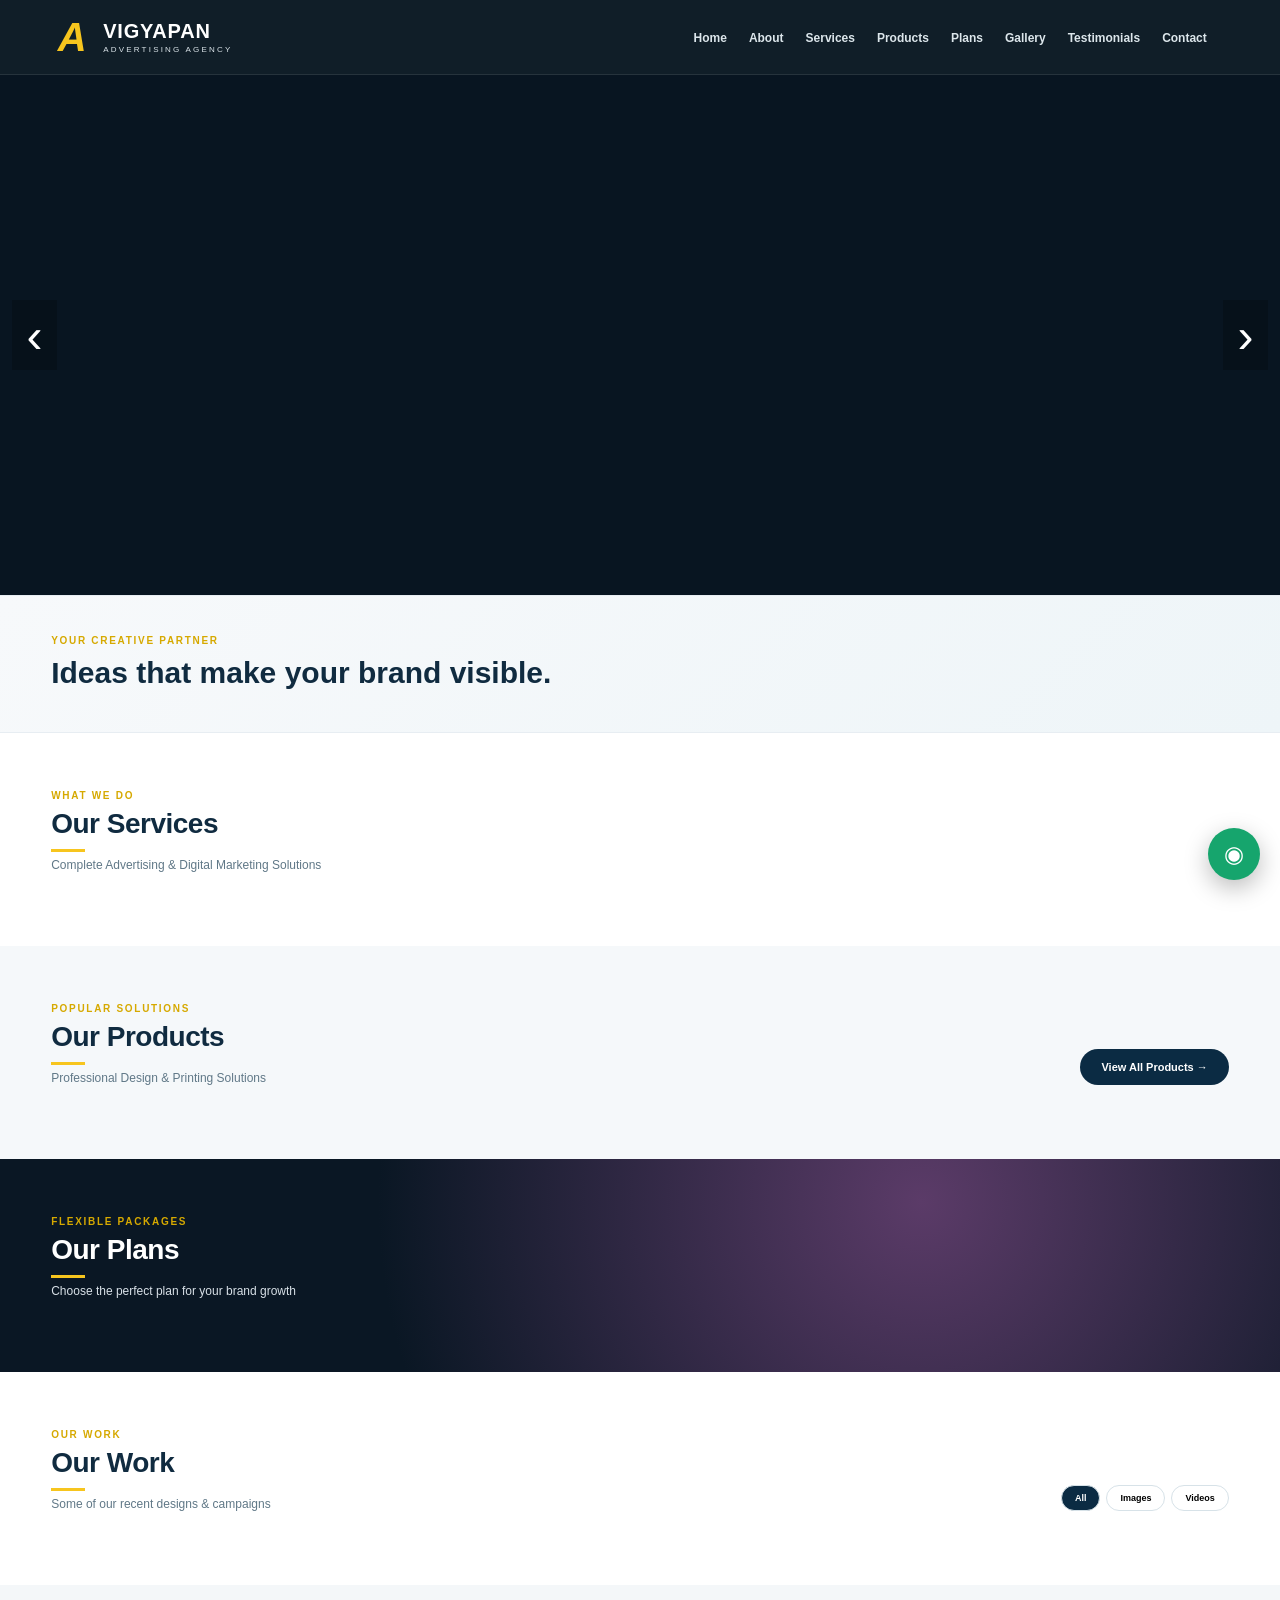
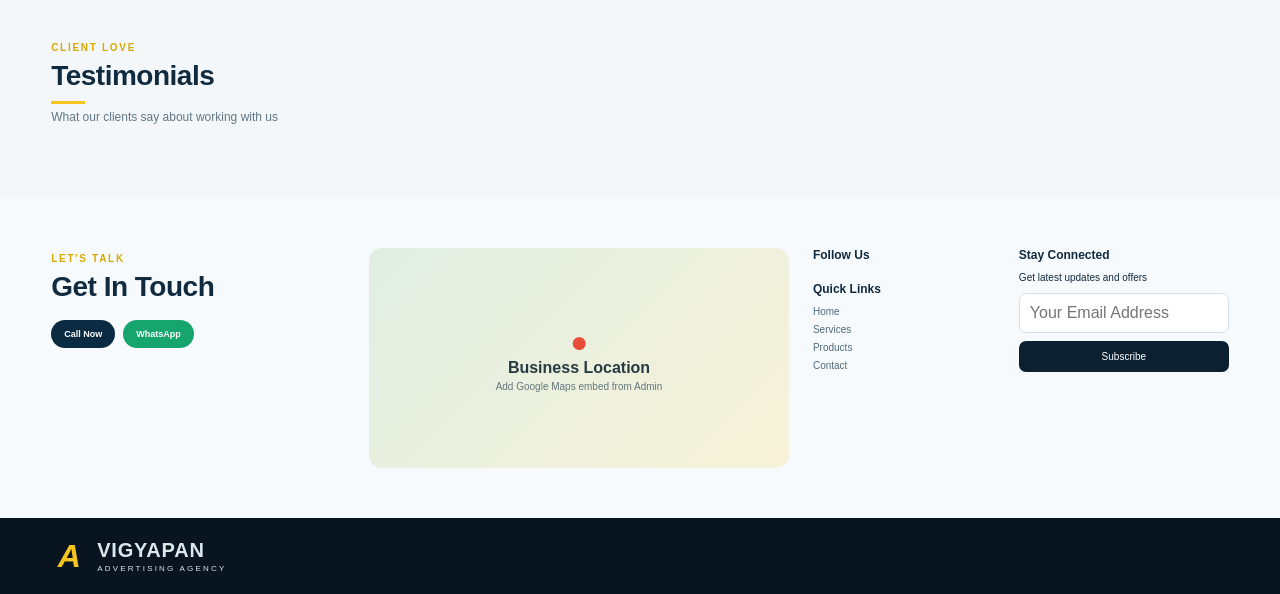
==== commit ca1ecb9b: "Add files via upload" ====
--- a/index.html
+++ b/index.html
@@ -1,18 +1,31 @@
-<!doctype html><html lang="en"><head><meta charset="utf-8"><meta name="viewport" content="width=device-width,initial-scale=1"><meta name="theme-color" content="#071521"><title>VIGYAPAN — Advertising Agency</title><link rel="stylesheet" href="style.css"></head><body>
+<!doctype html><html lang="en"><head>
+<meta charset="utf-8"><meta name="viewport" content="width=device-width,initial-scale=1">
+<meta name="theme-color" content="#081521"><title id="pageTitle">VIGYAPAN — Advertising Agency</title>
+<link rel="stylesheet" href="style.css"></head><body>
 <div id="toast"></div>
-<header class="topbar"><div class="navwrap"><a class="brand" href="#home"><img id="siteLogo" class="siteLogo" src="assets/logo.svg" alt="VIGYAPAN"><nav id="nav"><a href="#home">Home</a><a href="#about">About</a><a href="#services">Services</a><a href="#products">Products</a><a href="#plans">Plans</a><a href="#gallery">Gallery</a><a href="#testimonials">Testimonials</a><a href="#contact">Contact</a></nav><div class="social" id="social"></div><button class="menuBtn" onclick="toggleNav()">☰</button></div></header>
+<header class="topbar"><div class="navwrap">
+<a class="brand" href="#home"><span class="brandLogo" id="brandLogo"><span class="brandmark">A</span></span><span class="brandWords"><b id="logoText">VIGYAPAN</b><small id="logoSub">ADVERTISING AGENCY</small></span></a>
+<button class="menuBtn" onclick="toggleNav()">☰</button>
+<nav id="nav"><a href="#home">Home</a><a href="#about">About</a><a href="#services">Services</a><a href="#products">Products</a><a href="#plans">Plans</a><a href="#gallery">Gallery</a><a href="#testimonials">Testimonials</a><a href="#contact">Contact</a></nav>
+<div class="social" id="social"></div></div></header>
 <main>
-<section id="home" class="hero"><div id="heroSlides"></div><button class="arr left" onclick="heroPrev()">‹</button><button class="arr right" onclick="heroNext()">›</button><div class="dots" id="heroDots"></div></section>
-<section id="about" class="aboutBand"><div class="container aboutgrid"><div><span class="eyebrow" id="aboutEyebrow"></span><h2 id="aboutTitle"></h2></div><p id="aboutText"></p></div></section>
-<section id="services" class="section"><div class="container"><div class="sectionHead"><div><h2 id="servicesTitle">Our Services</h2><p>Complete Advertising & Digital Marketing Solutions</p></div></div><div class="serviceGrid" id="serviceGrid"></div></div></section>
-<section id="products" class="section pale"><div class="container"><div class="sectionHead"><div><h2 id="productsTitle">Our Products</h2><p>Professional Design & Printing Solutions</p></div><a class="darkBtn" href="#products">View All Products →</a></div><div class="productGrid" id="productGrid"></div></div></section>
-<section id="plans" class="plansSection"><div class="container"><div class="sectionHead light"><div><h2 id="plansTitle">Our Plans</h2><p>Choose the perfect plan for your brand growth</p></div></div><div class="planGrid" id="planGrid"></div></div></section>
-<section id="gallery" class="section"><div class="container"><div class="sectionHead"><div><h2 id="galleryTitle">Our Work</h2><p id="gallerySubtitle"></p></div><a class="darkBtn" href="#gallery">View Gallery →</a></div><div class="galleryGrid" id="galleryGrid"></div></div></section>
-<section id="testimonials" class="testimonialBand"><div class="container"><div class="sectionHead"><div><h2>Testimonials</h2><p>What our clients say about working with us</p></div></div><div class="testGrid"><article>“Professional communication, premium creative work and timely delivery.”<b>— Business Client</b></article><article>“The team understands our brand and keeps every campaign consistent.”<b>— Growing Business</b></article><article>“From printing to digital, everything is handled under one roof.”<b>— Corporate Client</b></article></div></div></section>
-<section id="contact" class="contact"><div class="container contactGrid"><div><span class="eyebrow">LET'S TALK</span><h2 id="contactTitle"></h2><p id="contactSubtitle"></p><div id="contactInfo"></div></div><div class="mapFake"><div class="mapPin">●</div><b>Lucknow</b><span>Business location</span></div><div class="follow"><h3>Follow Us</h3><div id="followLinks"></div><h3>Quick Links</h3><a href="#home">Home</a><a href="#services">Services</a><a href="#products">Products</a><a href="#contact">Contact</a></div><div class="subscribe"><h3>Subscribe</h3><p>Get latest updates and offers</p><input placeholder="Your Email Address"><button onclick="showToast('Thank you for subscribing!')">Subscribe</button></div></div></section>
+<section id="home" class="hero"><div id="heroSlides"></div><button class="arr left" onclick="heroPrev()" aria-label="Previous">‹</button><button class="arr right" onclick="heroNext()" aria-label="Next">›</button><div class="dots" id="heroDots"></div></section>
+<section id="about" class="aboutBand"><div class="container aboutgrid"><div><span class="eyebrow" id="aboutEyebrow">YOUR CREATIVE PARTNER</span><h2 id="aboutTitle">Ideas that make your brand visible.</h2></div><p id="aboutText"></p></div></section>
+<section id="services" class="section"><div class="container"><div class="sectionHead"><div><span class="eyebrow">WHAT WE DO</span><h2 id="servicesTitle">Our Services</h2><p>Complete Advertising & Digital Marketing Solutions</p></div></div><div class="serviceGrid" id="serviceGrid"></div></div></section>
+<section id="products" class="section pale"><div class="container"><div class="sectionHead"><div><span class="eyebrow">POPULAR SOLUTIONS</span><h2 id="productsTitle">Our Products</h2><p>Professional Design & Printing Solutions</p></div><a class="darkBtn" href="#products">View All Products →</a></div><div class="productGrid" id="productGrid"></div></div></section>
+<section id="plans" class="plansSection"><div class="container"><div class="sectionHead light"><div><span class="eyebrow">FLEXIBLE PACKAGES</span><h2 id="plansTitle">Our Plans</h2><p>Choose the perfect plan for your brand growth</p></div></div><div class="planGrid" id="planGrid"></div></div></section>
+<section id="gallery" class="section"><div class="container"><div class="sectionHead"><div><span class="eyebrow">OUR WORK</span><h2 id="galleryTitle">Our Work</h2><p id="gallerySubtitle">Some of our recent designs & campaigns</p></div><div class="galleryFilters"><button class="filter active" onclick="filterGallery('all',this)">All</button><button class="filter" onclick="filterGallery('image',this)">Images</button><button class="filter" onclick="filterGallery('video',this)">Videos</button></div></div><div class="galleryGrid" id="galleryGrid"></div></div></section>
+<section id="testimonials" class="testimonialBand"><div class="container"><div class="sectionHead"><div><span class="eyebrow">CLIENT LOVE</span><h2>Testimonials</h2><p>What our clients say about working with us</p></div></div><div class="testGrid" id="testGrid"></div></div></section>
+<section id="contact" class="contact"><div class="container contactGrid">
+<div><span class="eyebrow">LET'S TALK</span><h2 id="contactTitle">Get In Touch</h2><p id="contactSubtitle"></p><div id="contactInfo"></div><div class="contactButtons"><a id="callBtn" class="contactBtn" href="#">Call Now</a><a id="waBtn" class="contactBtn wa" href="#" target="_blank">WhatsApp</a></div></div>
+<div class="mapWrap" id="mapWrap"><div class="mapFake"><div class="mapPin">●</div><b>Business Location</b><span>Add Google Maps embed from Admin</span></div></div>
+<div class="follow"><h3>Follow Us</h3><div id="followLinks"></div><h3>Quick Links</h3><a href="#home">Home</a><a href="#services">Services</a><a href="#products">Products</a><a href="#contact">Contact</a></div>
+<div class="subscribe"><h3>Stay Connected</h3><p>Get latest updates and offers</p><input id="subscribeEmail" type="email" placeholder="Your Email Address"><button onclick="subscribe()">Subscribe</button></div>
+</div></section>
 </main>
-<footer><div class="container foot"><img id="footerLogoImg" class="footerLogo" src="assets/logo.svg" alt="VIGYAPAN"><span id="footerText"></span><div class="social" id="footerSocial"></div></div></footer>
+<footer><div class="container foot"><div class="brand"><span class="brandLogo" id="footerBrandLogo"><span class="brandmark">A</span></span><span class="brandWords"><b id="footerLogo">VIGYAPAN</b><small id="footerLogoSub">ADVERTISING AGENCY</small></span></div><span id="footerText"></span><div class="social" id="footerSocial"></div></div></footer>
+<a id="floatingWa" class="floatingWa" target="_blank" aria-label="WhatsApp">◉</a>
+<div class="modal" id="serviceModal"><div class="modalBox"><button class="close" onclick="closeModal('serviceModal')">×</button><div id="serviceModalContent"></div></div></div>
 <div class="modal" id="productModal"><div class="modalBox"><button class="close" onclick="closeModal('productModal')">×</button><div id="productModalContent"></div></div></div>
-<div class="modal" id="galleryModal"><div class="modalBox galleryViewer"><button class="close" onclick="closeModal('galleryModal')">×</button><div class="viewerTop"><div><span class="eyebrow" id="viewerEyebrow"></span><h2 id="viewerTitle"></h2></div><span id="viewerCount"></span></div><div class="viewerStage"><button onclick="viewerMove(-1)">‹</button><div id="viewerMedia"></div><button onclick="viewerMove(1)">›</button></div><div id="viewerCaption" class="viewerCaption"></div></div></div>
-<div class="modal" id="lightbox"><div class="lightboxBox"><button class="close" onclick="closeModal('lightbox')">×</button><img id="zoomImg"></div></div>
-<script src="config.js"></script><script src="app.js"></script></body></html>
+<div class="modal" id="lightbox"><div class="lightboxBox"><button class="close" onclick="closeModal('lightbox')">×</button><button class="lightArr left" onclick="lightPrev()">‹</button><div id="lightMedia"></div><button class="lightArr right" onclick="lightNext()">›</button><div class="lightCaption" id="lightCaption"></div></div></div>
+<script src="config.js"></script><script src="app.js"></script></body></html>
--- a/style.css
+++ b/style.css
@@ -1 +1,13 @@
-*{box-sizing:border-box}html{scroll-behavior:smooth}body{margin:0;color:#102b40;font-family:Arial,Helvetica,sans-serif;background:#fff}a{text-decoration:none;color:inherit}.container{width:min(1100px,92%);margin:auto}.topbar{height:72px;background:#071521;color:#fff;position:sticky;top:0;z-index:30;border-bottom:1px solid #ffffff22}.navwrap{height:100%;width:min(1100px,92%);margin:auto;display:flex;align-items:center;gap:22px}.brand{display:flex;align-items:center;margin-right:auto}.siteLogo{width:155px;height:52px;object-fit:contain;object-position:left center;display:block}.topbar nav{display:flex;align-items:center;gap:22px}.topbar nav a{font-size:11px;color:#dfe8ed;padding:28px 0;border-bottom:3px solid transparent}.topbar nav a:hover{color:#fff;border-color:#f7c51e}.social{display:flex;gap:8px}.social a{width:27px;height:27px;border-radius:50%;display:grid;place-items:center;background:#1885c5;color:#fff;font-size:10px;font-weight:800}.menuBtn{display:none;background:none;border:0;color:#fff;font-size:25px}.hero{height:445px;position:relative;overflow:hidden;background:#0a1723}.heroSlide{position:absolute;inset:0;background-position:center;background-size:cover;opacity:0;transition:opacity .7s}.heroSlide.active{opacity:1}.heroOverlay{position:absolute;inset:0;background:linear-gradient(90deg,#000c,rgba(0,0,0,.18) 70%);display:flex;align-items:center}.heroCopy{width:min(1100px,92%);margin:auto;color:#fff}.heroCopy h1{font-size:45px;line-height:1.02;margin:10px 0}.heroCopy h1 span{color:#f7c51e}.heroCopy p{max-width:540px;font-size:14px;line-height:1.55;color:#f2f5f7}.eyebrow{font-size:10px;font-weight:900;letter-spacing:1px;color:#f0bf00}.heroButtons{display:flex;gap:12px;margin-top:20px}.yellowBtn,.outlineBtn,.darkBtn{border:0;border-radius:24px;padding:11px 20px;font-weight:800;cursor:pointer;display:inline-block}.yellowBtn{background:#f7c51e;color:#111}.outlineBtn{border:1px solid #fff;color:#fff;background:transparent}.darkBtn{background:#0b2b43;color:#fff;font-size:10px}.arr{position:absolute;top:50%;transform:translateY(-50%);border:0;background:none;color:#fff;font-size:50px;z-index:4}.arr.left{left:15px}.arr.right{right:15px}.dots{position:absolute;bottom:18px;left:50%;transform:translateX(-50%);display:flex;gap:9px}.dot{width:8px;height:8px;background:#fff;border-radius:50%;opacity:.7;cursor:pointer}.dot.active{background:#f7c51e;opacity:1}.section{padding:36px 0;background:#fff}.section.pale{background:#f3f7fa}.sectionHead{display:flex;align-items:end;justify-content:space-between;margin-bottom:18px}.sectionHead h2,.contact h2{margin:0;font-size:27px}.sectionHead h2:after{content:"";display:block;width:21px;height:3px;background:#f7c51e;margin-top:7px}.sectionHead p{margin:4px 0 0;color:#4f6b80;font-size:12px}.aboutBand{background:#f7f9fb;padding:27px 0;border-top:1px solid #e7edf2;border-bottom:1px solid #e7edf2}.aboutgrid{display:grid;grid-template-columns:1fr 1fr;gap:50px}.aboutgrid h2{font-size:26px;margin:8px 0}.aboutgrid p{color:#536d7d;font-size:13px;line-height:1.7;margin:0}.serviceGrid{display:grid;grid-template-columns:repeat(7,1fr);gap:9px}.serviceCard{background:#fff;border:1px solid #e4eaf0;border-radius:10px;padding:14px 7px;text-align:center;box-shadow:0 4px 13px #122a3b0b;min-height:120px}.serviceIcon{width:50px;height:50px;border-radius:50%;display:grid;place-items:center;margin:auto auto 9px;background:#e9f4ff;font-size:23px}.serviceCard:nth-child(3n) .serviceIcon{background:#ffe5e5}.serviceCard:nth-child(4n) .serviceIcon{background:#e7f7ff}.serviceCard h3{font-size:12px;margin:0 0 5px}.serviceCard p{font-size:9px;color:#63798a;margin:0}.productGrid{display:grid;grid-template-columns:repeat(5,1fr);gap:11px}.productCard{background:#fff;border:1px solid #e2e8ee;border-radius:9px;overflow:hidden;box-shadow:0 4px 13px #0b23330b}.productImage{width:100%;height:140px;object-fit:cover;cursor:zoom-in;display:block}.productBody{padding:11px}.productBody h3{font-size:12px;margin:0 0 5px}.price{font-size:12px;font-weight:800;color:#0d2940}.productBody p{font-size:10px;color:#526b7d;line-height:1.4;min-height:31px}.cardActions{display:flex;justify-content:space-between;align-items:center}.viewBtn{background:#0b2b43;color:#fff;border:0;border-radius:15px;padding:7px 11px;font-size:9px;cursor:pointer}.circleBtn{border:0;border-radius:50%;width:27px;height:27px;cursor:pointer}.plansSection{background:radial-gradient(circle at 70% 30%,#663e65,#0a1724 55%);padding:36px 0}.light{color:#fff}.light p{color:#d8e0e7}.planGrid{display:grid;grid-template-columns:repeat(4,1fr);gap:11px}.planCard{background:#fff;border-radius:9px;padding:16px;min-height:280px}.planCard h3{margin:0;font-size:13px}.planTag{font-size:9px;color:#607587;margin:3px 0 10px}.planPrice{font-size:19px;font-weight:800;margin-bottom:8px}.planFeatures{list-style:none;padding:0;margin:0 0 14px;font-size:9px;color:#587080;line-height:1.7}.planFeatures li:before{content:"✓";color:#11ad71;font-weight:bold;margin-right:6px}.planBtn{display:block;width:100%;border:0;border-radius:16px;padding:8px;color:#fff;text-align:center;font-size:10px}.galleryGrid{display:grid;grid-template-columns:repeat(5,1fr);gap:12px}.galleryFolder{height:220px;border-radius:10px;overflow:hidden;position:relative;background:#0d2331;cursor:pointer;box-shadow:0 5px 18px #09233512}.folderVisual{height:155px;background:#0c1e2c;position:relative;overflow:hidden}.folderVisual img,.folderVisual video{width:100%;height:100%;object-fit:cover}.folderCount{position:absolute;top:9px;right:9px;background:#071b2b;color:#fff;border-radius:20px;padding:5px 8px;font-size:9px}.folderPlay{position:absolute;left:50%;top:50%;transform:translate(-50%,-50%);width:43px;height:43px;border-radius:50%;background:#fff;color:#0b2b43;display:grid;place-items:center}.folderInfo{height:65px;background:#fff;padding:10px 11px}.folderInfo h3{font-size:12px;margin:0}.folderInfo p{font-size:9px;color:#71838f;margin:4px 0}.folderInfo span{font-size:9px;color:#0b2b43;font-weight:800}.testimonialBand{background:#f4f7f9;padding:34px 0}.testGrid{display:grid;grid-template-columns:repeat(3,1fr);gap:12px}.testGrid article{background:#fff;border-radius:10px;padding:20px;box-shadow:0 4px 15px #1232 0.05;font-size:12px;line-height:1.7;color:#526b7b}.testGrid b{display:block;margin-top:12px;color:#0c2c44}.contact{background:#f7fafc;padding:34px 0}.contactGrid{display:grid;grid-template-columns:1.1fr 1.3fr .65fr .8fr;gap:22px}.contactInfo{font-size:12px;margin:9px 0}.contact h2{margin:7px 0}.contact p{font-size:11px;color:#627887}.mapFake{min-height:155px;border-radius:8px;background:linear-gradient(135deg,#dfeee2,#f6f2d8);display:flex;flex-direction:column;align-items:center;justify-content:center;color:#263b42}.mapPin{color:#e84d37;font-size:30px}.mapFake span{font-size:10px;color:#64777e;margin-top:4px}.follow h3,.subscribe h3{font-size:12px;margin:0 0 10px}.follow a{display:block;font-size:10px;margin:7px 0;color:#516a7b}.subscribe p{font-size:10px}.subscribe input{width:100%;padding:9px;border:1px solid #d7e0e7;border-radius:6px;margin-bottom:8px}.subscribe button{width:100%;padding:9px;border:0;border-radius:6px;background:#0b2030;color:#fff;font-size:10px}.foot{display:flex;align-items:center;gap:28px;min-height:76px}.footerLogo{width:150px;height:50px;object-fit:contain;object-position:left center}.foot>span{font-size:9px;color:#dce6ed;margin-right:auto}footer{background:#081521}.modal{position:fixed;inset:0;background:#000c;z-index:100;display:none;align-items:center;justify-content:center;padding:20px}.modal.show{display:flex}.modalBox{width:min(900px,96%);max-height:92vh;overflow:auto;background:#fff;border-radius:15px;padding:25px;position:relative}.close{position:absolute;right:12px;top:9px;border:0;background:#0b2030;color:#fff;border-radius:50%;width:31px;height:31px;font-size:20px;cursor:pointer;z-index:4}.detailGrid{display:grid;grid-template-columns:1fr 1fr;gap:24px}.detailGrid img{width:100%;max-height:420px;object-fit:cover;border-radius:10px}.detailText h2{font-size:25px;margin:0 0 6px}.detailText li{font-size:12px;margin:8px 0}.galleryViewer{background:#091621;color:#fff}.viewerTop{display:flex;justify-content:space-between;align-items:center;padding-right:35px}.viewerTop h2{margin:3px 0 0}.viewerTop #viewerCount{font-size:11px;color:#b9c8d1}.viewerStage{display:grid;grid-template-columns:48px 1fr 48px;align-items:center;gap:10px;margin-top:15px}.viewerStage>button{width:42px;height:42px;border-radius:50%;border:0;background:#f7c51e;color:#111;font-size:27px}.viewerStage>div{height:min(70vh,560px);background:#000;border-radius:10px;display:grid;place-items:center;overflow:hidden}.viewerStage img,.viewerStage video{max-width:100%;max-height:100%;object-fit:contain}.viewerStage img.zoomed{max-width:none;max-height:none;cursor:zoom-out}.viewerCaption{text-align:center;color:#c7d4dc;font-size:11px;padding-top:10px}.lightboxBox{max-width:95vw;max-height:95vh;position:relative}.lightboxBox img{max-width:92vw;max-height:90vh;border-radius:10px;object-fit:contain}.toast{position:fixed;right:20px;bottom:20px;background:#082033;color:#fff;padding:11px 15px;border-radius:8px;z-index:200;font-size:11px;opacity:0;transform:translateY(10px);transition:.25s}.toast.show{opacity:1;transform:none}@media(max-width:1000px){.topbar nav{display:none}.menuBtn{display:block}.topbar nav.open{display:flex;position:absolute;top:72px;left:0;right:0;background:#071521;flex-direction:column;padding:10px 5%;gap:0}.topbar nav.open a{padding:12px;border:0}.serviceGrid{grid-template-columns:repeat(3,1fr)}.productGrid,.galleryGrid{grid-template-columns:repeat(2,1fr)}.planGrid{grid-template-columns:repeat(2,1fr)}.contactGrid{grid-template-columns:1fr 1fr}.hero{height:460px}}@media(max-width:600px){.siteLogo{width:125px;height:46px}.social{display:none}.serviceGrid,.productGrid,.galleryGrid,.planGrid,.testGrid,.aboutgrid,.contactGrid{grid-template-columns:1fr}.section{padding:29px 0}.hero{height:510px}.heroCopy h1{font-size:35px}.productImage{height:205px}.galleryFolder{height:250px}.folderVisual{height:185px}.detailGrid{grid-template-columns:1fr}.foot{flex-wrap:wrap;padding:12px 0}.footerLogo{width:135px}.viewerStage{grid-template-columns:34px 1fr 34px}.viewerStage>button{width:31px;height:31px;font-size:21px}}
+*{box-sizing:border-box}html{scroll-behavior:smooth}body{margin:0;font-family:Inter,Arial,Helvetica,sans-serif;color:#102b40;background:#fff}a{text-decoration:none;color:inherit}button,input,textarea{font:inherit}.container{width:min(1180px,92%);margin:auto}:root{--primary:#f7c51e;--nav:#071520}
+.topbar{position:sticky;top:0;z-index:50;background:rgba(7,21,32,.96);backdrop-filter:blur(14px);color:#fff;border-bottom:1px solid #ffffff18}.navwrap{min-height:74px;width:min(1180px,92%);margin:auto;display:flex;align-items:center;gap:22px}.brand{display:flex;align-items:center;gap:10px;margin-right:auto;min-width:190px}.brandLogo{width:42px;height:42px;display:grid;place-items:center;overflow:hidden}.brandLogo img{width:100%;height:100%;object-fit:contain}.brandmark{font-weight:900;font-size:40px;line-height:1;color:var(--primary);font-style:italic}.brandWords b{display:block;font-size:20px;letter-spacing:.8px}.brandWords small{display:block;font-size:8px;letter-spacing:2.2px;color:#dbe4e9;margin-top:2px}.topbar nav{display:flex;gap:22px;font-size:12px;font-weight:700}.topbar nav a{padding:27px 0 23px;border-bottom:3px solid transparent;color:#dce6eb}.topbar nav a:hover{color:var(--primary);border-bottom-color:var(--primary)}.social{display:flex;gap:7px}.social a{width:28px;height:28px;border-radius:50%;display:grid;place-items:center;background:#17364b;color:#fff;font-size:10px;font-weight:800}.social a:hover{background:var(--primary);color:#111}.menuBtn{display:none;background:none;border:0;color:#fff;font-size:25px}
+.hero{height:520px;position:relative;overflow:hidden;background:#081521}.heroSlide{position:absolute;inset:0;background-position:center;background-size:cover;opacity:0;transition:opacity .8s}.heroSlide.active{opacity:1}.heroOverlay{position:absolute;inset:0;background:linear-gradient(90deg,rgba(3,12,19,.88),rgba(3,12,19,.38) 56%,rgba(3,12,19,.12))}.heroCopy{width:min(1120px,92%);height:100%;margin:auto;display:flex;flex-direction:column;justify-content:center;color:#fff;padding-bottom:25px}.heroCopy .eyebrow{color:var(--primary)}.eyebrow{font-size:10px;font-weight:900;letter-spacing:1.7px;color:#d6a900}.heroCopy h1{font-size:52px;line-height:1.01;margin:12px 0;max-width:750px;letter-spacing:-1.5px}.heroCopy h1 span{color:var(--primary)}.heroCopy p{max-width:560px;font-size:15px;line-height:1.7;color:#e8eff3;margin:0}.heroButtons{display:flex;gap:12px;margin-top:24px}.yellowBtn,.outlineBtn,.darkBtn{border-radius:25px;padding:12px 21px;font-weight:800;font-size:11px;cursor:pointer;display:inline-block}.yellowBtn{background:var(--primary);color:#101010;border:1px solid var(--primary)}.yellowBtn:hover{filter:brightness(1.06);transform:translateY(-1px)}.outlineBtn{border:1px solid #fff;color:#fff;background:#ffffff0a}.outlineBtn:hover{background:#fff;color:#102b40}.darkBtn{background:#0b2b43;color:#fff;border:0}.arr{position:absolute;top:50%;transform:translateY(-50%);border:0;background:#0003;color:#fff;font-size:48px;z-index:4;width:45px;height:70px}.arr.left{left:12px}.arr.right{right:12px}.dots{position:absolute;bottom:22px;left:50%;transform:translateX(-50%);display:flex;gap:8px;z-index:5}.dot{width:8px;height:8px;background:#fff;border-radius:50%;opacity:.55;cursor:pointer}.dot.active{background:var(--primary);opacity:1}.heroEmpty{height:100%;display:grid;place-items:center;color:#fff;font-size:30px;font-weight:900}
+.section{padding:52px 0;background:#fff}.section.pale{background:#f5f8fa}.sectionHead{display:flex;align-items:end;justify-content:space-between;gap:20px;margin-bottom:22px}.sectionHead h2,.contact h2{margin:5px 0 0;font-size:28px;letter-spacing:-.5px}.sectionHead h2:after{content:"";display:block;width:34px;height:3px;background:var(--primary);margin-top:9px}.sectionHead p{margin:6px 0 0;color:#607887;font-size:12px}.serviceGrid{display:grid;grid-template-columns:repeat(4,1fr);gap:13px}.serviceCard{background:#fff;border:1px solid #e4ebef;border-radius:14px;padding:22px 14px;text-align:center;box-shadow:0 8px 25px #122a3b0a;min-height:180px;cursor:pointer;transition:.25s}.serviceCard:hover{transform:translateY(-5px);box-shadow:0 15px 35px #122a3b18;border-color:#d5e1e8}.serviceIcon{width:58px;height:58px;border-radius:16px;display:grid;place-items:center;margin:auto auto 12px;background:#e9f4ff;font-size:25px}.serviceCard:nth-child(3n) .serviceIcon{background:#fff1df}.serviceCard:nth-child(4n) .serviceIcon{background:#eeeaff}.serviceCard h3{font-size:14px;margin:0 0 7px}.serviceCard p{font-size:11px;color:#647b89;line-height:1.55;margin:0 0 10px}.serviceCard>span{font-size:9px;font-weight:800;color:#1e6ba2}
+.productGrid{display:grid;grid-template-columns:repeat(5,1fr);gap:12px}.productCard{background:#fff;border:1px solid #e2e8ee;border-radius:13px;overflow:hidden;box-shadow:0 7px 22px #0b23330b;transition:.2s}.productCard:hover{transform:translateY(-3px);box-shadow:0 14px 30px #0b23331a}.productImage{width:100%;height:170px;object-fit:cover;cursor:zoom-in;display:block;background:#eef3f6}.productBody{padding:14px}.productBody .eyebrow{font-size:8px}.productBody h3{font-size:14px;margin:5px 0}.price{font-size:13px;font-weight:900;color:#0d2940}.productBody p{font-size:10px;color:#526b7d;line-height:1.5;min-height:32px}.cardActions{display:flex;justify-content:space-between;align-items:center}.viewBtn{background:#0b2b43;color:#fff;border:0;border-radius:17px;padding:8px 12px;font-size:9px;font-weight:800;cursor:pointer}.circleBtn{border:0;border-radius:50%;width:29px;height:29px;cursor:pointer;background:#edf3f6;color:#0b2b43}
+.plansSection{background:radial-gradient(circle at 72% 20%,#5b3b68,#0a1724 58%);padding:52px 0}.light{color:#fff}.light p{color:#d8e0e7}.planGrid{display:grid;grid-template-columns:repeat(4,1fr);gap:14px}.planCard{background:#fff;border-radius:15px;padding:19px;position:relative;min-height:310px;border-top:4px solid var(--plan,#315ee7);box-shadow:0 15px 35px #0003}.planBadge{font-size:8px;text-transform:uppercase;color:#647887;font-weight:800;margin-bottom:7px}.planCard h3{margin:0;font-size:15px}.planPrice{font-size:22px;font-weight:900;margin:12px 0}.planPrice small{font-size:9px;color:#728593;font-weight:600}.planFeatures{list-style:none;padding:0;margin:0 0 15px;font-size:10px;color:#587080;line-height:1.85}.planFeatures li:before{content:"✓";color:#11ad71;font-weight:bold;margin-right:7px}.planBtn{width:100%;display:block;text-align:center;border-radius:18px;padding:9px;background:var(--plan,#4932d8);color:#fff;font-size:10px;font-weight:800}
+.galleryFilters{display:flex;gap:6px}.filter{border:1px solid #d7e2e8;background:#fff;border-radius:20px;padding:7px 13px;font-size:9px;font-weight:800;cursor:pointer}.filter.active,.filter:hover{background:#0b2b43;color:#fff}.galleryGrid{display:grid;grid-template-columns:repeat(4,1fr);gap:12px}.galleryCard{height:190px;border-radius:11px;overflow:hidden;position:relative;background:#0d2331;cursor:pointer}.galleryCard img,.galleryCard video{width:100%;height:100%;object-fit:cover}.galleryCard:after{content:"";position:absolute;inset:45% 0 0;background:linear-gradient(transparent,#000c);pointer-events:none}.galleryLabel{position:absolute;z-index:2;bottom:11px;left:12px;color:#fff;font-size:10px;font-weight:800}.play{position:absolute;z-index:3;left:50%;top:50%;transform:translate(-50%,-50%);width:46px;height:46px;border-radius:50%;background:#fff;color:#0b2b43;display:grid;place-items:center}
+.aboutBand{background:linear-gradient(135deg,#f7f9fb,#eef5f8);padding:34px 0;border-top:1px solid #e7edf2;border-bottom:1px solid #e7edf2}.aboutgrid{display:grid;grid-template-columns:1fr 1fr;gap:60px;align-items:center}.aboutgrid h2{font-size:30px;margin:8px 0}.aboutgrid p{color:#536d7d;font-size:13px;line-height:1.8;margin:0}.testimonialBand{background:#f4f7f9;padding:52px 0}.testGrid{display:grid;grid-template-columns:repeat(3,1fr);gap:14px}.testGrid article{background:#fff;border-radius:14px;padding:22px;box-shadow:0 8px 24px #12320c;font-size:12px;line-height:1.7;color:#526b7b}.testGrid .stars{letter-spacing:2px;color:#f1b900;font-size:13px}.testGrid p{margin:10px 0}.testGrid b{display:block;color:#0c2c44}.testGrid small{color:#7b8d98}
+.contact{background:#f7fafc;padding:50px 0}.contactGrid{display:grid;grid-template-columns:1.05fr 1.5fr .65fr .75fr;gap:24px;align-items:start}.contactInfo{font-size:11px;margin:9px 0;color:#526b7b}.contactInfo:first-child{margin-top:18px}.contactButtons{display:flex;gap:8px;margin-top:17px}.contactBtn{display:inline-block;padding:9px 13px;background:#0b2b43;color:#fff;border-radius:18px;font-size:9px;font-weight:800}.contactBtn.wa{background:#16a56d}.mapWrap{min-height:220px}.mapFrame{width:100%;height:220px;border:0;border-radius:13px;box-shadow:0 7px 20px #18354412}.mapFake{height:220px;border-radius:13px;background:linear-gradient(135deg,#e0eee3,#f7f2d8);display:flex;flex-direction:column;align-items:center;justify-content:center;color:#263b42}.mapPin{color:#e84d37;font-size:30px}.mapFake span{font-size:10px;color:#64777e;margin-top:4px}.follow h3,.subscribe h3{font-size:12px;margin:0 0 10px}.follow h3:nth-of-type(2){margin-top:20px}.follow a{display:block;font-size:10px;margin:7px 0;color:#516a7b;text-transform:capitalize}.subscribe p{font-size:10px}.subscribe input{width:100%;padding:10px;border:1px solid #d7e0e7;border-radius:7px;margin-bottom:8px}.subscribe button{width:100%;padding:10px;border:0;border-radius:7px;background:#0b2030;color:#fff;font-size:10px;cursor:pointer}
+footer{background:#081521;color:#dce6ed;padding:20px 0}.foot{display:flex;align-items:center;gap:28px;font-size:9px}.foot .brand{margin-right:auto}.foot .brandLogo{width:36px;height:36px}.foot .brandmark{font-size:32px}.floatingWa{position:fixed;right:20px;bottom:20px;width:52px;height:52px;border-radius:50%;display:grid;place-items:center;background:#16a56d;color:#fff;box-shadow:0 8px 25px #0004;font-size:23px;z-index:45}
+.modal{position:fixed;inset:0;background:#000b;z-index:100;display:none;align-items:center;justify-content:center;padding:20px}.modal.show{display:flex}.modalBox{width:min(900px,96%);max-height:92vh;overflow:auto;background:#fff;border-radius:17px;padding:27px;position:relative}.close{position:absolute;right:13px;top:11px;border:0;background:#0b2030;color:#fff;border-radius:50%;width:32px;height:32px;font-size:20px;cursor:pointer;z-index:5}.detailGrid{display:grid;grid-template-columns:1fr 1fr;gap:26px}.detailGrid img{width:100%;max-height:450px;object-fit:cover;border-radius:12px}.detailText h2,.serviceDetail h2{font-size:27px;margin:6px 0}.detailText p,.serviceDetail p{font-size:13px;line-height:1.8;color:#526b7b}.detailText li{font-size:11px;margin:7px 0}.serviceDetail{text-align:center;padding:30px}.serviceDetailIcon{width:75px;height:75px;border-radius:20px;background:#eef6ff;display:grid;place-items:center;margin:0 auto 15px;font-size:32px}.lightboxBox{max-width:96vw;max-height:94vh;position:relative;text-align:center}.lightboxBox #lightMedia img,.lightboxBox #lightMedia video{max-width:88vw;max-height:82vh;border-radius:12px}.lightArr{position:absolute;top:50%;transform:translateY(-50%);border:0;background:#fff;color:#102b40;width:40px;height:60px;font-size:35px;border-radius:7px;z-index:4}.lightArr.left{left:-50px}.lightArr.right{right:-50px}.lightCaption{color:#fff;margin-top:9px;font-size:11px}.toast{position:fixed;right:20px;bottom:85px;background:#082033;color:#fff;padding:11px 15px;border-radius:8px;z-index:200;opacity:0;transform:translateY(10px);transition:.3s;font-size:11px}.toast.show{opacity:1;transform:translateY(0)}.emptyPublic{grid-column:1/-1;text-align:center;padding:30px;color:#80909a;font-size:12px}
+@media(max-width:1000px){.topbar nav{display:none}.menuBtn{display:block}.topbar nav.open{display:flex;position:absolute;top:74px;left:0;right:0;background:#081521;flex-direction:column;padding:13px 5%;gap:0;box-shadow:0 15px 30px #0004}.topbar nav.open a{padding:13px;border:0}.serviceGrid{grid-template-columns:repeat(2,1fr)}.productGrid{grid-template-columns:repeat(3,1fr)}.galleryGrid{grid-template-columns:repeat(3,1fr)}.planGrid{grid-template-columns:repeat(2,1fr)}.contactGrid{grid-template-columns:1fr 1fr}.hero{height:500px}}
+@media(max-width:650px){.navwrap{min-height:66px}.brand{min-width:0}.brandWords b{font-size:17px}.brandWords small{font-size:7px}.social{display:none}.serviceGrid,.productGrid,.galleryGrid,.planGrid,.testGrid,.aboutgrid,.contactGrid{grid-template-columns:1fr}.section{padding:36px 0}.hero{height:540px}.heroCopy h1{font-size:38px}.heroCopy p{font-size:13px}.heroButtons{flex-wrap:wrap}.sectionHead{align-items:start;flex-direction:column}.galleryFilters{width:100%}.filter{flex:1}.productImage{height:220px}.galleryCard{height:240px}.detailGrid{grid-template-columns:1fr}.lightArr{display:none}.contactGrid{gap:18px}.foot{flex-wrap:wrap}.foot .brand{margin-right:0}.floatingWa{right:15px;bottom:15px}}
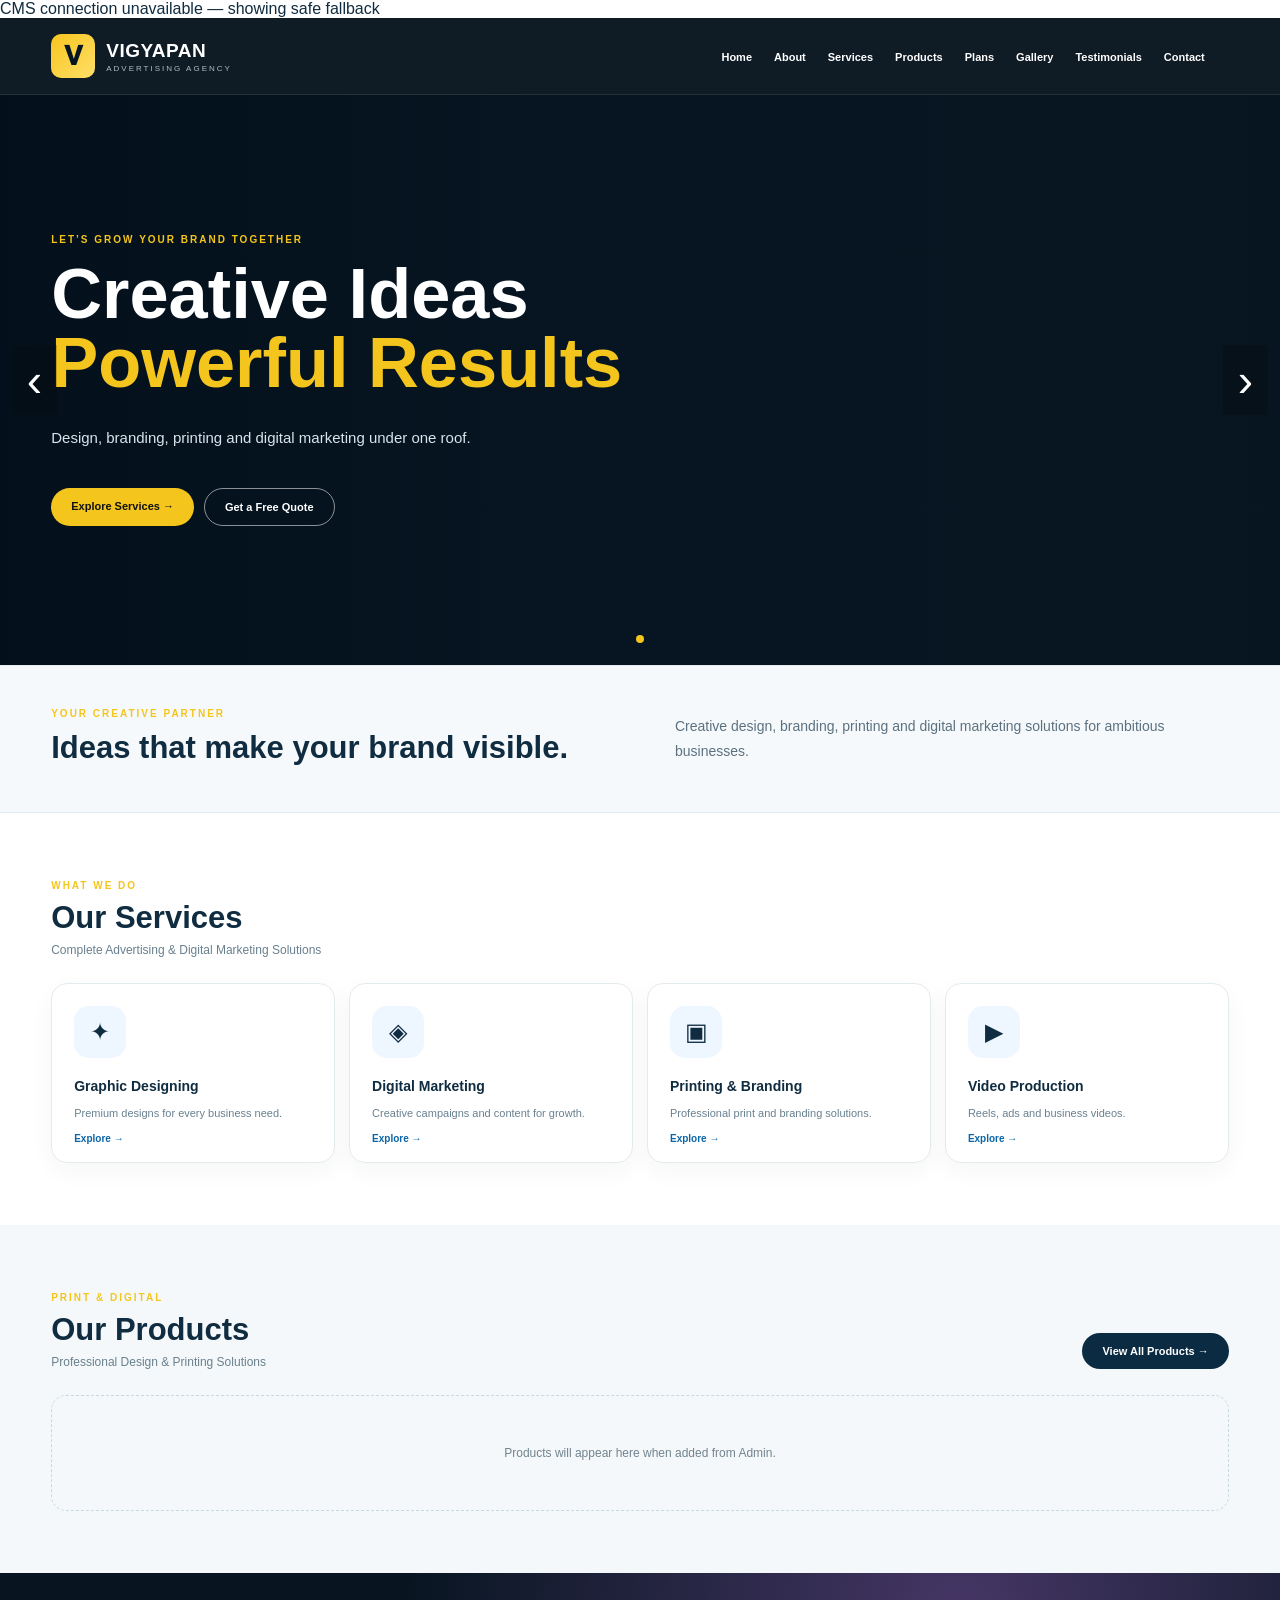
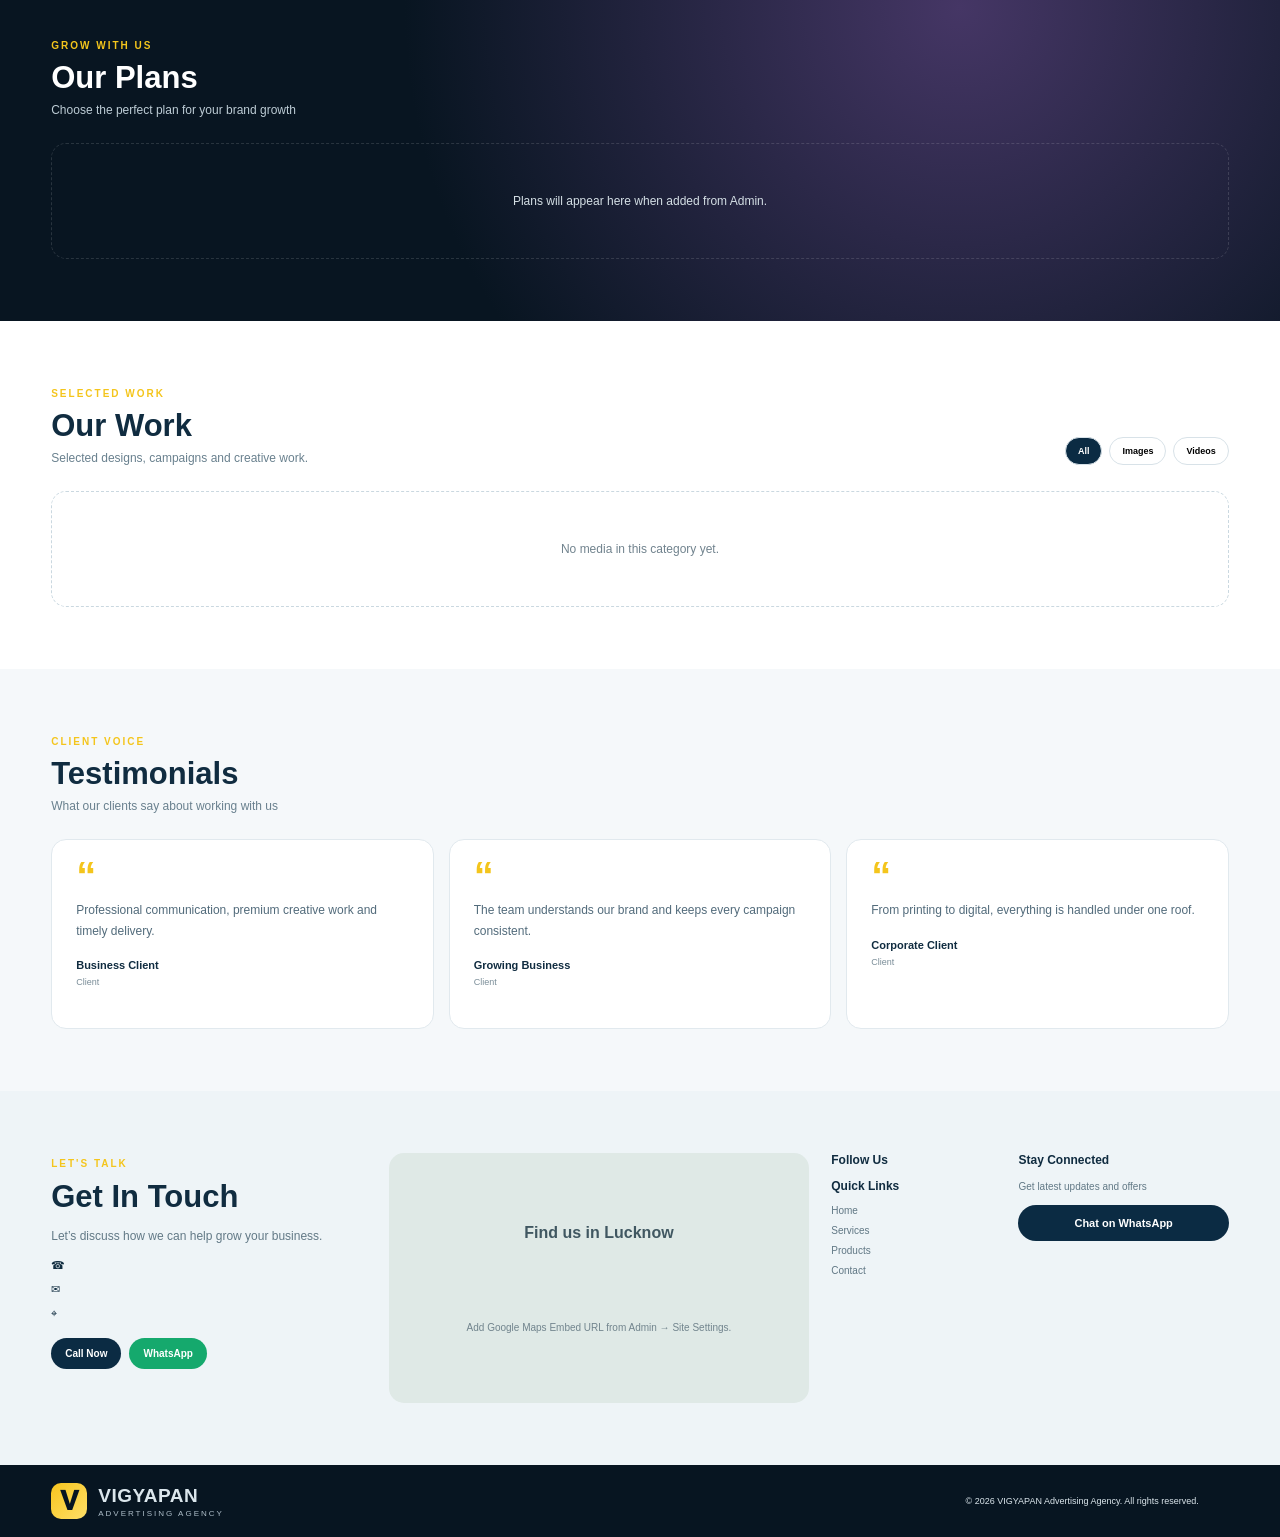
==== commit 6908f05e: "Add files via upload" ====
--- a/index.html
+++ b/index.html
@@ -1,31 +1,18 @@
-<!doctype html><html lang="en"><head>
-<meta charset="utf-8"><meta name="viewport" content="width=device-width,initial-scale=1">
-<meta name="theme-color" content="#081521"><title id="pageTitle">VIGYAPAN — Advertising Agency</title>
-<link rel="stylesheet" href="style.css"></head><body>
-<div id="toast"></div>
-<header class="topbar"><div class="navwrap">
-<a class="brand" href="#home"><span class="brandLogo" id="brandLogo"><span class="brandmark">A</span></span><span class="brandWords"><b id="logoText">VIGYAPAN</b><small id="logoSub">ADVERTISING AGENCY</small></span></a>
-<button class="menuBtn" onclick="toggleNav()">☰</button>
-<nav id="nav"><a href="#home">Home</a><a href="#about">About</a><a href="#services">Services</a><a href="#products">Products</a><a href="#plans">Plans</a><a href="#gallery">Gallery</a><a href="#testimonials">Testimonials</a><a href="#contact">Contact</a></nav>
-<div class="social" id="social"></div></div></header>
+<!doctype html>
+<html lang="en"><head><meta charset="utf-8"><meta name="viewport" content="width=device-width,initial-scale=1"><meta name="theme-color" content="#081521"><meta name="description" content="VIGYAPAN — Advertising, Branding, Printing & Digital Marketing"><title id="pageTitle">VIGYAPAN — Advertising Agency</title><link rel="stylesheet" href="style.css"></head>
+<body>
+<div id="loading" class="loading"><div class="loaderMark">V</div><b>Loading VIGYAPAN</b><span>Preparing your experience…</span></div><div id="toast"></div>
+<header class="topbar"><div class="navwrap"><a class="brand" href="#home"><span class="brandLogo"><img id="logoImg" alt="VIGYAPAN logo"><span id="brandFallback">V</span></span><span class="brandWords"><b id="logoText">VIGYAPAN</b><small id="logoSub">ADVERTISING AGENCY</small></span></a><button class="menuBtn" onclick="toggleNav()">☰</button><nav id="nav"><a href="#home">Home</a><a href="#about">About</a><a href="#services">Services</a><a href="#products">Products</a><a href="#plans">Plans</a><a href="#gallery">Gallery</a><a href="#testimonials">Testimonials</a><a href="#contact">Contact</a></nav><div class="social" id="social"></div></div></header>
 <main>
-<section id="home" class="hero"><div id="heroSlides"></div><button class="arr left" onclick="heroPrev()" aria-label="Previous">‹</button><button class="arr right" onclick="heroNext()" aria-label="Next">›</button><div class="dots" id="heroDots"></div></section>
-<section id="about" class="aboutBand"><div class="container aboutgrid"><div><span class="eyebrow" id="aboutEyebrow">YOUR CREATIVE PARTNER</span><h2 id="aboutTitle">Ideas that make your brand visible.</h2></div><p id="aboutText"></p></div></section>
-<section id="services" class="section"><div class="container"><div class="sectionHead"><div><span class="eyebrow">WHAT WE DO</span><h2 id="servicesTitle">Our Services</h2><p>Complete Advertising & Digital Marketing Solutions</p></div></div><div class="serviceGrid" id="serviceGrid"></div></div></section>
-<section id="products" class="section pale"><div class="container"><div class="sectionHead"><div><span class="eyebrow">POPULAR SOLUTIONS</span><h2 id="productsTitle">Our Products</h2><p>Professional Design & Printing Solutions</p></div><a class="darkBtn" href="#products">View All Products →</a></div><div class="productGrid" id="productGrid"></div></div></section>
-<section id="plans" class="plansSection"><div class="container"><div class="sectionHead light"><div><span class="eyebrow">FLEXIBLE PACKAGES</span><h2 id="plansTitle">Our Plans</h2><p>Choose the perfect plan for your brand growth</p></div></div><div class="planGrid" id="planGrid"></div></div></section>
-<section id="gallery" class="section"><div class="container"><div class="sectionHead"><div><span class="eyebrow">OUR WORK</span><h2 id="galleryTitle">Our Work</h2><p id="gallerySubtitle">Some of our recent designs & campaigns</p></div><div class="galleryFilters"><button class="filter active" onclick="filterGallery('all',this)">All</button><button class="filter" onclick="filterGallery('image',this)">Images</button><button class="filter" onclick="filterGallery('video',this)">Videos</button></div></div><div class="galleryGrid" id="galleryGrid"></div></div></section>
-<section id="testimonials" class="testimonialBand"><div class="container"><div class="sectionHead"><div><span class="eyebrow">CLIENT LOVE</span><h2>Testimonials</h2><p>What our clients say about working with us</p></div></div><div class="testGrid" id="testGrid"></div></div></section>
-<section id="contact" class="contact"><div class="container contactGrid">
-<div><span class="eyebrow">LET'S TALK</span><h2 id="contactTitle">Get In Touch</h2><p id="contactSubtitle"></p><div id="contactInfo"></div><div class="contactButtons"><a id="callBtn" class="contactBtn" href="#">Call Now</a><a id="waBtn" class="contactBtn wa" href="#" target="_blank">WhatsApp</a></div></div>
-<div class="mapWrap" id="mapWrap"><div class="mapFake"><div class="mapPin">●</div><b>Business Location</b><span>Add Google Maps embed from Admin</span></div></div>
-<div class="follow"><h3>Follow Us</h3><div id="followLinks"></div><h3>Quick Links</h3><a href="#home">Home</a><a href="#services">Services</a><a href="#products">Products</a><a href="#contact">Contact</a></div>
-<div class="subscribe"><h3>Stay Connected</h3><p>Get latest updates and offers</p><input id="subscribeEmail" type="email" placeholder="Your Email Address"><button onclick="subscribe()">Subscribe</button></div>
-</div></section>
+<section id="home" class="hero"><div id="heroSlides"></div><div class="heroShade"></div><button class="arr left" onclick="heroPrev()">‹</button><button class="arr right" onclick="heroNext()">›</button><div class="dots" id="heroDots"></div></section>
+<section id="about" class="aboutBand"><div class="container aboutgrid"><div><span class="eyebrow" id="aboutEyebrow">YOUR CREATIVE PARTNER</span><h2 id="aboutTitle">Ideas that make your brand visible.</h2></div><p id="aboutText">We create impactful designs, engaging content and smart strategies to help businesses grow.</p></div></section>
+<section id="services" class="section"><div class="container"><div class="sectionHead"><div><span class="sectionKicker">WHAT WE DO</span><h2 id="servicesTitle">Our Services</h2><p>Complete Advertising & Digital Marketing Solutions</p></div></div><div class="serviceGrid" id="serviceGrid"></div></div></section>
+<section id="products" class="section pale"><div class="container"><div class="sectionHead"><div><span class="sectionKicker">PRINT & DIGITAL</span><h2 id="productsTitle">Our Products</h2><p>Professional Design & Printing Solutions</p></div><a class="darkBtn" href="#products">View All Products →</a></div><div class="productGrid" id="productGrid"></div></div></section>
+<section id="plans" class="plansSection"><div class="container"><div class="sectionHead light"><div><span class="sectionKicker">GROW WITH US</span><h2 id="plansTitle">Our Plans</h2><p>Choose the perfect plan for your brand growth</p></div></div><div class="planGrid" id="planGrid"></div></div></section>
+<section id="gallery" class="section"><div class="container"><div class="sectionHead"><div><span class="sectionKicker">SELECTED WORK</span><h2 id="galleryTitle">Our Work</h2><p id="gallerySubtitle">Some of our recent designs & campaigns</p></div><div class="galleryFilters"><button class="filter active" onclick="filterGallery('all',this)">All</button><button class="filter" onclick="filterGallery('image',this)">Images</button><button class="filter" onclick="filterGallery('video',this)">Videos</button></div></div><div class="galleryGrid" id="galleryGrid"></div></div></section>
+<section id="testimonials" class="testimonialBand"><div class="container"><div class="sectionHead"><div><span class="sectionKicker">CLIENT VOICE</span><h2>Testimonials</h2><p>What our clients say about working with us</p></div></div><div class="testGrid" id="testimonialGrid"></div></div></section>
+<section id="contact" class="contact"><div class="container contactGrid"><div><span class="eyebrow">LET'S TALK</span><h2 id="contactTitle">Get In Touch</h2><p id="contactSubtitle">Let’s discuss how we can help grow your business.</p><div id="contactInfo"></div><div class="contactBtns"><a id="callBtn" class="contactBtn" href="#">Call Now</a><a id="waBtn" class="contactBtn wa" href="#" target="_blank">WhatsApp</a></div></div><div class="mapWrap" id="mapWrap"><div class="mapFallback"><b>Find us in Lucknow</b><span>Add your Google Maps Embed URL from Admin → Site Settings.</span></div></div><div class="follow"><h3>Follow Us</h3><div id="followLinks"></div><h3>Quick Links</h3><a href="#home">Home</a><a href="#services">Services</a><a href="#products">Products</a><a href="#contact">Contact</a></div><div class="subscribe"><h3>Stay Connected</h3><p>Get latest updates and offers</p><a class="darkBtn wide" id="footerWa" target="_blank">Chat on WhatsApp</a></div></div></section>
 </main>
-<footer><div class="container foot"><div class="brand"><span class="brandLogo" id="footerBrandLogo"><span class="brandmark">A</span></span><span class="brandWords"><b id="footerLogo">VIGYAPAN</b><small id="footerLogoSub">ADVERTISING AGENCY</small></span></div><span id="footerText"></span><div class="social" id="footerSocial"></div></div></footer>
-<a id="floatingWa" class="floatingWa" target="_blank" aria-label="WhatsApp">◉</a>
-<div class="modal" id="serviceModal"><div class="modalBox"><button class="close" onclick="closeModal('serviceModal')">×</button><div id="serviceModalContent"></div></div></div>
-<div class="modal" id="productModal"><div class="modalBox"><button class="close" onclick="closeModal('productModal')">×</button><div id="productModalContent"></div></div></div>
-<div class="modal" id="lightbox"><div class="lightboxBox"><button class="close" onclick="closeModal('lightbox')">×</button><button class="lightArr left" onclick="lightPrev()">‹</button><div id="lightMedia"></div><button class="lightArr right" onclick="lightNext()">›</button><div class="lightCaption" id="lightCaption"></div></div></div>
+<footer><div class="container foot"><div class="brand"><span class="brandLogo small"><img id="footerLogoImg" alt=""><span id="footerBrandFallback">V</span></span><span class="brandWords"><b id="footerLogo">VIGYAPAN</b><small id="footerSub">ADVERTISING AGENCY</small></span></div><span id="footerText">© 2026 VIGYAPAN Advertising Agency. All rights reserved.</span><div class="social" id="footerSocial"></div></div></footer>
+<div class="modal" id="productModal"><div class="modalBox"><button class="close" onclick="closeModal('productModal')">×</button><div id="productModalContent"></div></div></div><div class="modal" id="lightbox"><div class="lightboxBox"><button class="close" onclick="closeModal('lightbox')">×</button><div id="mediaStage"></div></div></div>
 <script src="config.js"></script><script src="app.js"></script></body></html>
--- a/style.css
+++ b/style.css
@@ -1,13 +1 @@
-*{box-sizing:border-box}html{scroll-behavior:smooth}body{margin:0;font-family:Inter,Arial,Helvetica,sans-serif;color:#102b40;background:#fff}a{text-decoration:none;color:inherit}button,input,textarea{font:inherit}.container{width:min(1180px,92%);margin:auto}:root{--primary:#f7c51e;--nav:#071520}
-.topbar{position:sticky;top:0;z-index:50;background:rgba(7,21,32,.96);backdrop-filter:blur(14px);color:#fff;border-bottom:1px solid #ffffff18}.navwrap{min-height:74px;width:min(1180px,92%);margin:auto;display:flex;align-items:center;gap:22px}.brand{display:flex;align-items:center;gap:10px;margin-right:auto;min-width:190px}.brandLogo{width:42px;height:42px;display:grid;place-items:center;overflow:hidden}.brandLogo img{width:100%;height:100%;object-fit:contain}.brandmark{font-weight:900;font-size:40px;line-height:1;color:var(--primary);font-style:italic}.brandWords b{display:block;font-size:20px;letter-spacing:.8px}.brandWords small{display:block;font-size:8px;letter-spacing:2.2px;color:#dbe4e9;margin-top:2px}.topbar nav{display:flex;gap:22px;font-size:12px;font-weight:700}.topbar nav a{padding:27px 0 23px;border-bottom:3px solid transparent;color:#dce6eb}.topbar nav a:hover{color:var(--primary);border-bottom-color:var(--primary)}.social{display:flex;gap:7px}.social a{width:28px;height:28px;border-radius:50%;display:grid;place-items:center;background:#17364b;color:#fff;font-size:10px;font-weight:800}.social a:hover{background:var(--primary);color:#111}.menuBtn{display:none;background:none;border:0;color:#fff;font-size:25px}
-.hero{height:520px;position:relative;overflow:hidden;background:#081521}.heroSlide{position:absolute;inset:0;background-position:center;background-size:cover;opacity:0;transition:opacity .8s}.heroSlide.active{opacity:1}.heroOverlay{position:absolute;inset:0;background:linear-gradient(90deg,rgba(3,12,19,.88),rgba(3,12,19,.38) 56%,rgba(3,12,19,.12))}.heroCopy{width:min(1120px,92%);height:100%;margin:auto;display:flex;flex-direction:column;justify-content:center;color:#fff;padding-bottom:25px}.heroCopy .eyebrow{color:var(--primary)}.eyebrow{font-size:10px;font-weight:900;letter-spacing:1.7px;color:#d6a900}.heroCopy h1{font-size:52px;line-height:1.01;margin:12px 0;max-width:750px;letter-spacing:-1.5px}.heroCopy h1 span{color:var(--primary)}.heroCopy p{max-width:560px;font-size:15px;line-height:1.7;color:#e8eff3;margin:0}.heroButtons{display:flex;gap:12px;margin-top:24px}.yellowBtn,.outlineBtn,.darkBtn{border-radius:25px;padding:12px 21px;font-weight:800;font-size:11px;cursor:pointer;display:inline-block}.yellowBtn{background:var(--primary);color:#101010;border:1px solid var(--primary)}.yellowBtn:hover{filter:brightness(1.06);transform:translateY(-1px)}.outlineBtn{border:1px solid #fff;color:#fff;background:#ffffff0a}.outlineBtn:hover{background:#fff;color:#102b40}.darkBtn{background:#0b2b43;color:#fff;border:0}.arr{position:absolute;top:50%;transform:translateY(-50%);border:0;background:#0003;color:#fff;font-size:48px;z-index:4;width:45px;height:70px}.arr.left{left:12px}.arr.right{right:12px}.dots{position:absolute;bottom:22px;left:50%;transform:translateX(-50%);display:flex;gap:8px;z-index:5}.dot{width:8px;height:8px;background:#fff;border-radius:50%;opacity:.55;cursor:pointer}.dot.active{background:var(--primary);opacity:1}.heroEmpty{height:100%;display:grid;place-items:center;color:#fff;font-size:30px;font-weight:900}
-.section{padding:52px 0;background:#fff}.section.pale{background:#f5f8fa}.sectionHead{display:flex;align-items:end;justify-content:space-between;gap:20px;margin-bottom:22px}.sectionHead h2,.contact h2{margin:5px 0 0;font-size:28px;letter-spacing:-.5px}.sectionHead h2:after{content:"";display:block;width:34px;height:3px;background:var(--primary);margin-top:9px}.sectionHead p{margin:6px 0 0;color:#607887;font-size:12px}.serviceGrid{display:grid;grid-template-columns:repeat(4,1fr);gap:13px}.serviceCard{background:#fff;border:1px solid #e4ebef;border-radius:14px;padding:22px 14px;text-align:center;box-shadow:0 8px 25px #122a3b0a;min-height:180px;cursor:pointer;transition:.25s}.serviceCard:hover{transform:translateY(-5px);box-shadow:0 15px 35px #122a3b18;border-color:#d5e1e8}.serviceIcon{width:58px;height:58px;border-radius:16px;display:grid;place-items:center;margin:auto auto 12px;background:#e9f4ff;font-size:25px}.serviceCard:nth-child(3n) .serviceIcon{background:#fff1df}.serviceCard:nth-child(4n) .serviceIcon{background:#eeeaff}.serviceCard h3{font-size:14px;margin:0 0 7px}.serviceCard p{font-size:11px;color:#647b89;line-height:1.55;margin:0 0 10px}.serviceCard>span{font-size:9px;font-weight:800;color:#1e6ba2}
-.productGrid{display:grid;grid-template-columns:repeat(5,1fr);gap:12px}.productCard{background:#fff;border:1px solid #e2e8ee;border-radius:13px;overflow:hidden;box-shadow:0 7px 22px #0b23330b;transition:.2s}.productCard:hover{transform:translateY(-3px);box-shadow:0 14px 30px #0b23331a}.productImage{width:100%;height:170px;object-fit:cover;cursor:zoom-in;display:block;background:#eef3f6}.productBody{padding:14px}.productBody .eyebrow{font-size:8px}.productBody h3{font-size:14px;margin:5px 0}.price{font-size:13px;font-weight:900;color:#0d2940}.productBody p{font-size:10px;color:#526b7d;line-height:1.5;min-height:32px}.cardActions{display:flex;justify-content:space-between;align-items:center}.viewBtn{background:#0b2b43;color:#fff;border:0;border-radius:17px;padding:8px 12px;font-size:9px;font-weight:800;cursor:pointer}.circleBtn{border:0;border-radius:50%;width:29px;height:29px;cursor:pointer;background:#edf3f6;color:#0b2b43}
-.plansSection{background:radial-gradient(circle at 72% 20%,#5b3b68,#0a1724 58%);padding:52px 0}.light{color:#fff}.light p{color:#d8e0e7}.planGrid{display:grid;grid-template-columns:repeat(4,1fr);gap:14px}.planCard{background:#fff;border-radius:15px;padding:19px;position:relative;min-height:310px;border-top:4px solid var(--plan,#315ee7);box-shadow:0 15px 35px #0003}.planBadge{font-size:8px;text-transform:uppercase;color:#647887;font-weight:800;margin-bottom:7px}.planCard h3{margin:0;font-size:15px}.planPrice{font-size:22px;font-weight:900;margin:12px 0}.planPrice small{font-size:9px;color:#728593;font-weight:600}.planFeatures{list-style:none;padding:0;margin:0 0 15px;font-size:10px;color:#587080;line-height:1.85}.planFeatures li:before{content:"✓";color:#11ad71;font-weight:bold;margin-right:7px}.planBtn{width:100%;display:block;text-align:center;border-radius:18px;padding:9px;background:var(--plan,#4932d8);color:#fff;font-size:10px;font-weight:800}
-.galleryFilters{display:flex;gap:6px}.filter{border:1px solid #d7e2e8;background:#fff;border-radius:20px;padding:7px 13px;font-size:9px;font-weight:800;cursor:pointer}.filter.active,.filter:hover{background:#0b2b43;color:#fff}.galleryGrid{display:grid;grid-template-columns:repeat(4,1fr);gap:12px}.galleryCard{height:190px;border-radius:11px;overflow:hidden;position:relative;background:#0d2331;cursor:pointer}.galleryCard img,.galleryCard video{width:100%;height:100%;object-fit:cover}.galleryCard:after{content:"";position:absolute;inset:45% 0 0;background:linear-gradient(transparent,#000c);pointer-events:none}.galleryLabel{position:absolute;z-index:2;bottom:11px;left:12px;color:#fff;font-size:10px;font-weight:800}.play{position:absolute;z-index:3;left:50%;top:50%;transform:translate(-50%,-50%);width:46px;height:46px;border-radius:50%;background:#fff;color:#0b2b43;display:grid;place-items:center}
-.aboutBand{background:linear-gradient(135deg,#f7f9fb,#eef5f8);padding:34px 0;border-top:1px solid #e7edf2;border-bottom:1px solid #e7edf2}.aboutgrid{display:grid;grid-template-columns:1fr 1fr;gap:60px;align-items:center}.aboutgrid h2{font-size:30px;margin:8px 0}.aboutgrid p{color:#536d7d;font-size:13px;line-height:1.8;margin:0}.testimonialBand{background:#f4f7f9;padding:52px 0}.testGrid{display:grid;grid-template-columns:repeat(3,1fr);gap:14px}.testGrid article{background:#fff;border-radius:14px;padding:22px;box-shadow:0 8px 24px #12320c;font-size:12px;line-height:1.7;color:#526b7b}.testGrid .stars{letter-spacing:2px;color:#f1b900;font-size:13px}.testGrid p{margin:10px 0}.testGrid b{display:block;color:#0c2c44}.testGrid small{color:#7b8d98}
-.contact{background:#f7fafc;padding:50px 0}.contactGrid{display:grid;grid-template-columns:1.05fr 1.5fr .65fr .75fr;gap:24px;align-items:start}.contactInfo{font-size:11px;margin:9px 0;color:#526b7b}.contactInfo:first-child{margin-top:18px}.contactButtons{display:flex;gap:8px;margin-top:17px}.contactBtn{display:inline-block;padding:9px 13px;background:#0b2b43;color:#fff;border-radius:18px;font-size:9px;font-weight:800}.contactBtn.wa{background:#16a56d}.mapWrap{min-height:220px}.mapFrame{width:100%;height:220px;border:0;border-radius:13px;box-shadow:0 7px 20px #18354412}.mapFake{height:220px;border-radius:13px;background:linear-gradient(135deg,#e0eee3,#f7f2d8);display:flex;flex-direction:column;align-items:center;justify-content:center;color:#263b42}.mapPin{color:#e84d37;font-size:30px}.mapFake span{font-size:10px;color:#64777e;margin-top:4px}.follow h3,.subscribe h3{font-size:12px;margin:0 0 10px}.follow h3:nth-of-type(2){margin-top:20px}.follow a{display:block;font-size:10px;margin:7px 0;color:#516a7b;text-transform:capitalize}.subscribe p{font-size:10px}.subscribe input{width:100%;padding:10px;border:1px solid #d7e0e7;border-radius:7px;margin-bottom:8px}.subscribe button{width:100%;padding:10px;border:0;border-radius:7px;background:#0b2030;color:#fff;font-size:10px;cursor:pointer}
-footer{background:#081521;color:#dce6ed;padding:20px 0}.foot{display:flex;align-items:center;gap:28px;font-size:9px}.foot .brand{margin-right:auto}.foot .brandLogo{width:36px;height:36px}.foot .brandmark{font-size:32px}.floatingWa{position:fixed;right:20px;bottom:20px;width:52px;height:52px;border-radius:50%;display:grid;place-items:center;background:#16a56d;color:#fff;box-shadow:0 8px 25px #0004;font-size:23px;z-index:45}
-.modal{position:fixed;inset:0;background:#000b;z-index:100;display:none;align-items:center;justify-content:center;padding:20px}.modal.show{display:flex}.modalBox{width:min(900px,96%);max-height:92vh;overflow:auto;background:#fff;border-radius:17px;padding:27px;position:relative}.close{position:absolute;right:13px;top:11px;border:0;background:#0b2030;color:#fff;border-radius:50%;width:32px;height:32px;font-size:20px;cursor:pointer;z-index:5}.detailGrid{display:grid;grid-template-columns:1fr 1fr;gap:26px}.detailGrid img{width:100%;max-height:450px;object-fit:cover;border-radius:12px}.detailText h2,.serviceDetail h2{font-size:27px;margin:6px 0}.detailText p,.serviceDetail p{font-size:13px;line-height:1.8;color:#526b7b}.detailText li{font-size:11px;margin:7px 0}.serviceDetail{text-align:center;padding:30px}.serviceDetailIcon{width:75px;height:75px;border-radius:20px;background:#eef6ff;display:grid;place-items:center;margin:0 auto 15px;font-size:32px}.lightboxBox{max-width:96vw;max-height:94vh;position:relative;text-align:center}.lightboxBox #lightMedia img,.lightboxBox #lightMedia video{max-width:88vw;max-height:82vh;border-radius:12px}.lightArr{position:absolute;top:50%;transform:translateY(-50%);border:0;background:#fff;color:#102b40;width:40px;height:60px;font-size:35px;border-radius:7px;z-index:4}.lightArr.left{left:-50px}.lightArr.right{right:-50px}.lightCaption{color:#fff;margin-top:9px;font-size:11px}.toast{position:fixed;right:20px;bottom:85px;background:#082033;color:#fff;padding:11px 15px;border-radius:8px;z-index:200;opacity:0;transform:translateY(10px);transition:.3s;font-size:11px}.toast.show{opacity:1;transform:translateY(0)}.emptyPublic{grid-column:1/-1;text-align:center;padding:30px;color:#80909a;font-size:12px}
-@media(max-width:1000px){.topbar nav{display:none}.menuBtn{display:block}.topbar nav.open{display:flex;position:absolute;top:74px;left:0;right:0;background:#081521;flex-direction:column;padding:13px 5%;gap:0;box-shadow:0 15px 30px #0004}.topbar nav.open a{padding:13px;border:0}.serviceGrid{grid-template-columns:repeat(2,1fr)}.productGrid{grid-template-columns:repeat(3,1fr)}.galleryGrid{grid-template-columns:repeat(3,1fr)}.planGrid{grid-template-columns:repeat(2,1fr)}.contactGrid{grid-template-columns:1fr 1fr}.hero{height:500px}}
-@media(max-width:650px){.navwrap{min-height:66px}.brand{min-width:0}.brandWords b{font-size:17px}.brandWords small{font-size:7px}.social{display:none}.serviceGrid,.productGrid,.galleryGrid,.planGrid,.testGrid,.aboutgrid,.contactGrid{grid-template-columns:1fr}.section{padding:36px 0}.hero{height:540px}.heroCopy h1{font-size:38px}.heroCopy p{font-size:13px}.heroButtons{flex-wrap:wrap}.sectionHead{align-items:start;flex-direction:column}.galleryFilters{width:100%}.filter{flex:1}.productImage{height:220px}.galleryCard{height:240px}.detailGrid{grid-template-columns:1fr}.lightArr{display:none}.contactGrid{gap:18px}.foot{flex-wrap:wrap}.foot .brand{margin-right:0}.floatingWa{right:15px;bottom:15px}}
+*{box-sizing:border-box}html{scroll-behavior:smooth}body{margin:0;font-family:Inter,Arial,Helvetica,sans-serif;color:#102c40;background:#fff}a{text-decoration:none;color:inherit}.container{width:min(1180px,92%);margin:auto}.topbar{position:sticky;top:0;z-index:50;background:rgba(6,18,29,.96);backdrop-filter:blur(14px);color:#fff;border-bottom:1px solid #ffffff18}.navwrap{min-height:76px;width:min(1180px,92%);margin:auto;display:flex;align-items:center;gap:24px}.brand{display:flex;align-items:center;gap:11px;margin-right:auto}.brandLogo{width:44px;height:44px;border-radius:10px;display:grid;place-items:center;overflow:hidden;background:linear-gradient(135deg,#f7c51e,#ffdf68);color:#071421;font-weight:1000;font-size:27px}.brandLogo img{width:100%;height:100%;object-fit:contain}.brandLogo.small{width:36px;height:36px}.brandWords b{display:block;font-size:19px;letter-spacing:.5px}.brandWords small{display:block;font-size:8px;letter-spacing:2px;color:#aebec9;margin-top:2px}.topbar nav{display:flex;gap:22px;font-size:11px;font-weight:700}.topbar nav a{padding:29px 0 25px;border-bottom:2px solid transparent}.topbar nav a:hover{color:#f7c51e;border-color:#f7c51e}.social{display:flex;gap:7px}.social a{width:27px;height:27px;border:1px solid #ffffff22;border-radius:50%;display:grid;place-items:center;color:#fff;font-size:9px;font-weight:800}.menuBtn{display:none;background:none;border:0;color:#fff;font-size:25px}.hero{height:570px;position:relative;overflow:hidden;background:#081521}.heroSlide{position:absolute;inset:0;background-position:center;background-size:cover;opacity:0;transition:opacity .8s}.heroSlide.active{opacity:1}.heroShade{position:absolute;inset:0;background:linear-gradient(90deg,#03101bd9 0%,#061522aa 45%,#06152228 100%);pointer-events:none}.heroCopy{position:absolute;inset:0;width:min(1180px,92%);margin:auto;display:flex;flex-direction:column;justify-content:center;color:#fff;z-index:2}.eyebrow,.sectionKicker{font-size:10px;font-weight:900;letter-spacing:2px;color:#f4c51c}.heroCopy h1{font-size:clamp(40px,5.5vw,72px);line-height:.98;max-width:760px;margin:14px 0}.heroCopy h1 span{color:#f4c51c}.heroCopy p{max-width:590px;font-size:15px;line-height:1.65;color:#d9e4eb}.heroButtons{display:flex;gap:10px;margin-top:22px}.yellowBtn,.outlineBtn,.darkBtn{display:inline-block;border-radius:25px;padding:12px 20px;font-weight:800;font-size:11px}.yellowBtn{background:#f4c51c;color:#111}.outlineBtn{border:1px solid #fff8;color:#fff}.darkBtn{background:#0b2b43;color:#fff}.wide{width:100%;text-align:center}.arr{position:absolute;top:50%;transform:translateY(-50%);z-index:4;border:0;background:#0003;color:#fff;font-size:46px;width:45px;height:70px}.arr.left{left:12px}.arr.right{right:12px}.dots{position:absolute;bottom:22px;left:50%;transform:translateX(-50%);display:flex;gap:8px;z-index:5}.dot{width:8px;height:8px;border-radius:50%;background:#fff8}.dot.active{background:#f4c51c}.aboutBand{background:#f6f9fb;padding:34px 0;border-block:1px solid #e5edf2}.aboutgrid{display:grid;grid-template-columns:1fr 1fr;gap:70px;align-items:center}.aboutgrid h2{font-size:31px;margin:9px 0}.aboutgrid p{font-size:14px;line-height:1.8;color:#5b7180}.section{padding:62px 0}.section.pale{background:#f5f8fa}.sectionHead{display:flex;align-items:end;justify-content:space-between;gap:20px;margin-bottom:26px}.sectionHead h2{font-size:31px;margin:7px 0}.sectionHead p{margin:0;color:#69808e;font-size:12px}.serviceGrid{display:grid;grid-template-columns:repeat(4,1fr);gap:14px}.serviceCard{position:relative;background:#fff;border:1px solid #e4ebef;border-radius:16px;padding:22px;min-height:180px;box-shadow:0 8px 25px #0a25380b;cursor:pointer;transition:.25s}.serviceCard:hover{transform:translateY(-5px);box-shadow:0 18px 38px #0a253817}.serviceIcon{width:52px;height:52px;border-radius:15px;display:grid;place-items:center;background:#eef6ff;font-size:24px;margin-bottom:20px}.serviceCard h3{font-size:14px;margin:0 0 7px}.serviceCard p{font-size:11px;line-height:1.55;color:#68808f}.more{position:absolute;bottom:18px;font-size:10px;font-weight:800;color:#0b65a6}.productGrid{display:grid;grid-template-columns:repeat(4,1fr);gap:15px}.productCard{background:#fff;border:1px solid #e0e8ed;border-radius:15px;overflow:hidden;box-shadow:0 8px 25px #0a25380a}.mediaBox{height:210px;background:#edf3f7}.productImage{width:100%;height:100%;object-fit:cover;display:block}.productBody{padding:16px}.miniTag{font-size:8px;font-weight:900;letter-spacing:1.4px;color:#0d78bb}.productBody h3{font-size:14px;margin:6px 0}.price{font-size:18px;font-weight:900}.productBody p{font-size:10px;line-height:1.5;color:#617887;min-height:31px}.cardActions{display:flex;justify-content:space-between;align-items:center;margin-top:14px}.viewBtn{background:#0b2b43;color:#fff;border:0;border-radius:20px;padding:9px 14px;font-size:10px;font-weight:800}.circleBtn{border:1px solid #d8e2e8;background:#fff;border-radius:50%;width:32px;height:32px}.plansSection{background:radial-gradient(circle at 75% 10%,#453665,#081521 55%);padding:62px 0}.light{color:#fff}.light p{color:#bdccd5}.planGrid{display:grid;grid-template-columns:repeat(4,1fr);gap:15px}.planCard{background:#fff;border-radius:17px;padding:24px;min-height:330px;position:relative;border-top:4px solid var(--plan);box-shadow:0 15px 40px #0002}.planCard.featured{transform:translateY(-8px);box-shadow:0 20px 45px #0004}.planBadge{position:absolute;right:15px;top:13px;font-size:7px;font-weight:900;letter-spacing:1px;color:var(--plan)}.planCard h3{margin:0;font-size:15px}.planTag{font-size:10px;color:#70828d;margin:6px 0 15px}.planPrice{font-size:24px;font-weight:900}.planPrice small{font-size:9px;color:#71818c}.planFeatures{list-style:none;padding:0;margin:18px 0;font-size:10px;color:#5d7180;line-height:1.9}.planFeatures li:before{content:'✓';color:#11aa71;font-weight:900;margin-right:7px}.planBtn{display:block;text-align:center;background:var(--plan);color:#fff;border-radius:22px;padding:10px;font-size:10px;font-weight:900}.galleryFilters{display:flex;gap:7px}.filter{border:1px solid #d8e2e8;background:#fff;border-radius:18px;padding:8px 12px;font-size:9px;font-weight:800}.filter.active{background:#0b2b43;color:#fff}.galleryGrid{display:grid;grid-template-columns:repeat(4,1fr);gap:14px}.galleryCard{height:230px;border-radius:15px;overflow:hidden;position:relative;background:#0c2231;cursor:pointer}.galleryCard img,.galleryCard video{width:100%;height:100%;object-fit:cover}.galleryCard:after{content:'';position:absolute;inset:45% 0 0;background:linear-gradient(transparent,#000b);pointer-events:none}.galleryLabel{position:absolute;z-index:2;bottom:14px;left:15px;color:#fff;font-size:11px;font-weight:800}.play{position:absolute;z-index:3;left:50%;top:50%;transform:translate(-50%,-50%);width:48px;height:48px;border-radius:50%;background:#fff;color:#0b2b43;display:grid;place-items:center}.testimonialBand{background:#f5f8fa;padding:62px 0}.testGrid{display:grid;grid-template-columns:repeat(3,1fr);gap:15px}.testGrid article{background:#fff;border:1px solid #e1e9ee;border-radius:15px;padding:24px;min-height:190px}.quoteMark{font-size:40px;color:#f4c51c;font-weight:900;line-height:.6}.testGrid p{font-size:12px;line-height:1.7;color:#526b7b}.testGrid b{display:block;font-size:11px;margin-top:18px}.testGrid span{font-size:9px;color:#7a8d98}.contact{background:#eef4f7;padding:62px 0}.contactGrid{display:grid;grid-template-columns:1.05fr 1.4fr .55fr .7fr;gap:22px}.contact h2{font-size:31px;margin:8px 0}.contact p{font-size:12px;line-height:1.6;color:#627986}.contactInfo{font-size:11px;margin:11px 0}.contactInfo a{color:#0b65a6}.contactBtns{display:flex;gap:8px;margin-top:18px}.contactBtn{padding:10px 14px;background:#0b2b43;color:#fff;border-radius:22px;font-size:10px;font-weight:800}.contactBtn.wa{background:#15a96d}.mapWrap{min-height:250px;border-radius:15px;overflow:hidden;background:#dfe9e6}.mapWrap iframe{width:100%;height:100%;min-height:250px;border:0}.mapFallback{min-height:250px;display:grid;place-items:center;text-align:center;padding:30px;color:#405761}.mapFallback span{display:block;font-size:10px;color:#71848d}.follow h3,.subscribe h3{font-size:12px;margin:0 0 12px}.follow a{display:block;font-size:10px;color:#607784;margin:9px 0}.subscribe p{font-size:10px}.foot{display:flex;align-items:center;gap:30px}.foot .brand{margin-right:auto}footer{background:#071521;color:#dbe6ec;padding:18px 0;font-size:9px}.modal{position:fixed;inset:0;background:#000c;z-index:100;display:none;align-items:center;justify-content:center;padding:20px}.modal.show{display:flex}.modalBox{width:min(900px,96%);max-height:92vh;overflow:auto;background:#fff;border-radius:18px;padding:28px;position:relative}.close{position:absolute;right:14px;top:12px;border:0;background:#0b2030;color:#fff;border-radius:50%;width:32px;height:32px;font-size:20px}.detailGrid{display:grid;grid-template-columns:1fr 1fr;gap:26px;align-items:center}.detailImage{width:100%;max-height:440px;object-fit:cover;border-radius:13px}.detailText h2{font-size:30px;margin:6px 0}.detailText p{font-size:13px;line-height:1.7;color:#617785}.detailText li{font-size:11px;margin:8px 0}.serviceBigIcon{width:170px;height:170px;border-radius:35px;background:#eef6ff;display:grid;place-items:center;font-size:75px;margin:auto}.lightboxBox{max-width:94vw;max-height:94vh;position:relative}.lightboxBox img,.lightboxBox video{max-width:90vw;max-height:88vh;border-radius:12px}.emptyState{grid-column:1/-1;padding:50px;text-align:center;border:1px dashed #cad8e0;border-radius:15px;color:#71838e;font-size:12px}.darkEmpty{color:#d4dfe5;border-color:#ffffff22}.loading{position:fixed;inset:0;background:#071521;color:#fff;z-index:999;display:grid;place-content:center;justify-items:center;gap:8px;transition:.4s}.loading.hide{opacity:0;pointer-events:none}.loaderMark{width:58px;height:58px;border-radius:16px;background:#f4c51c;color:#071521;display:grid;place-items:center;font-size:32px;font-weight:1000}.loading span{font-size:10px;color:#9eb0bc}.toast{position:fixed;right:20px;bottom:20px;background:#082033;color:#fff;padding:11px 15px;border-radius:9px;z-index:200;font-size:11px;opacity:0;transition:.25s}.toast.show{opacity:1}@media(max-width:1000px){.topbar nav{display:none}.menuBtn{display:block}.topbar nav.open{display:flex;position:absolute;top:76px;left:0;right:0;background:#071521;flex-direction:column;padding:12px 5%;gap:0}.topbar nav.open a{padding:13px}.serviceGrid,.productGrid,.planGrid,.galleryGrid{grid-template-columns:repeat(2,1fr)}.contactGrid{grid-template-columns:1fr 1fr}.hero{height:520px}}@media(max-width:620px){.hero{height:580px}.heroCopy h1{font-size:42px}.aboutgrid,.serviceGrid,.productGrid,.planGrid,.galleryGrid,.testGrid,.contactGrid,.detailGrid{grid-template-columns:1fr}.section{padding:45px 0}.sectionHead{align-items:flex-start;flex-direction:column}.galleryFilters{width:100%}.planCard.featured{transform:none}.foot{flex-wrap:wrap}.foot .brand{margin-right:0}.mediaBox{height:230px}.contactGrid{gap:28px}}
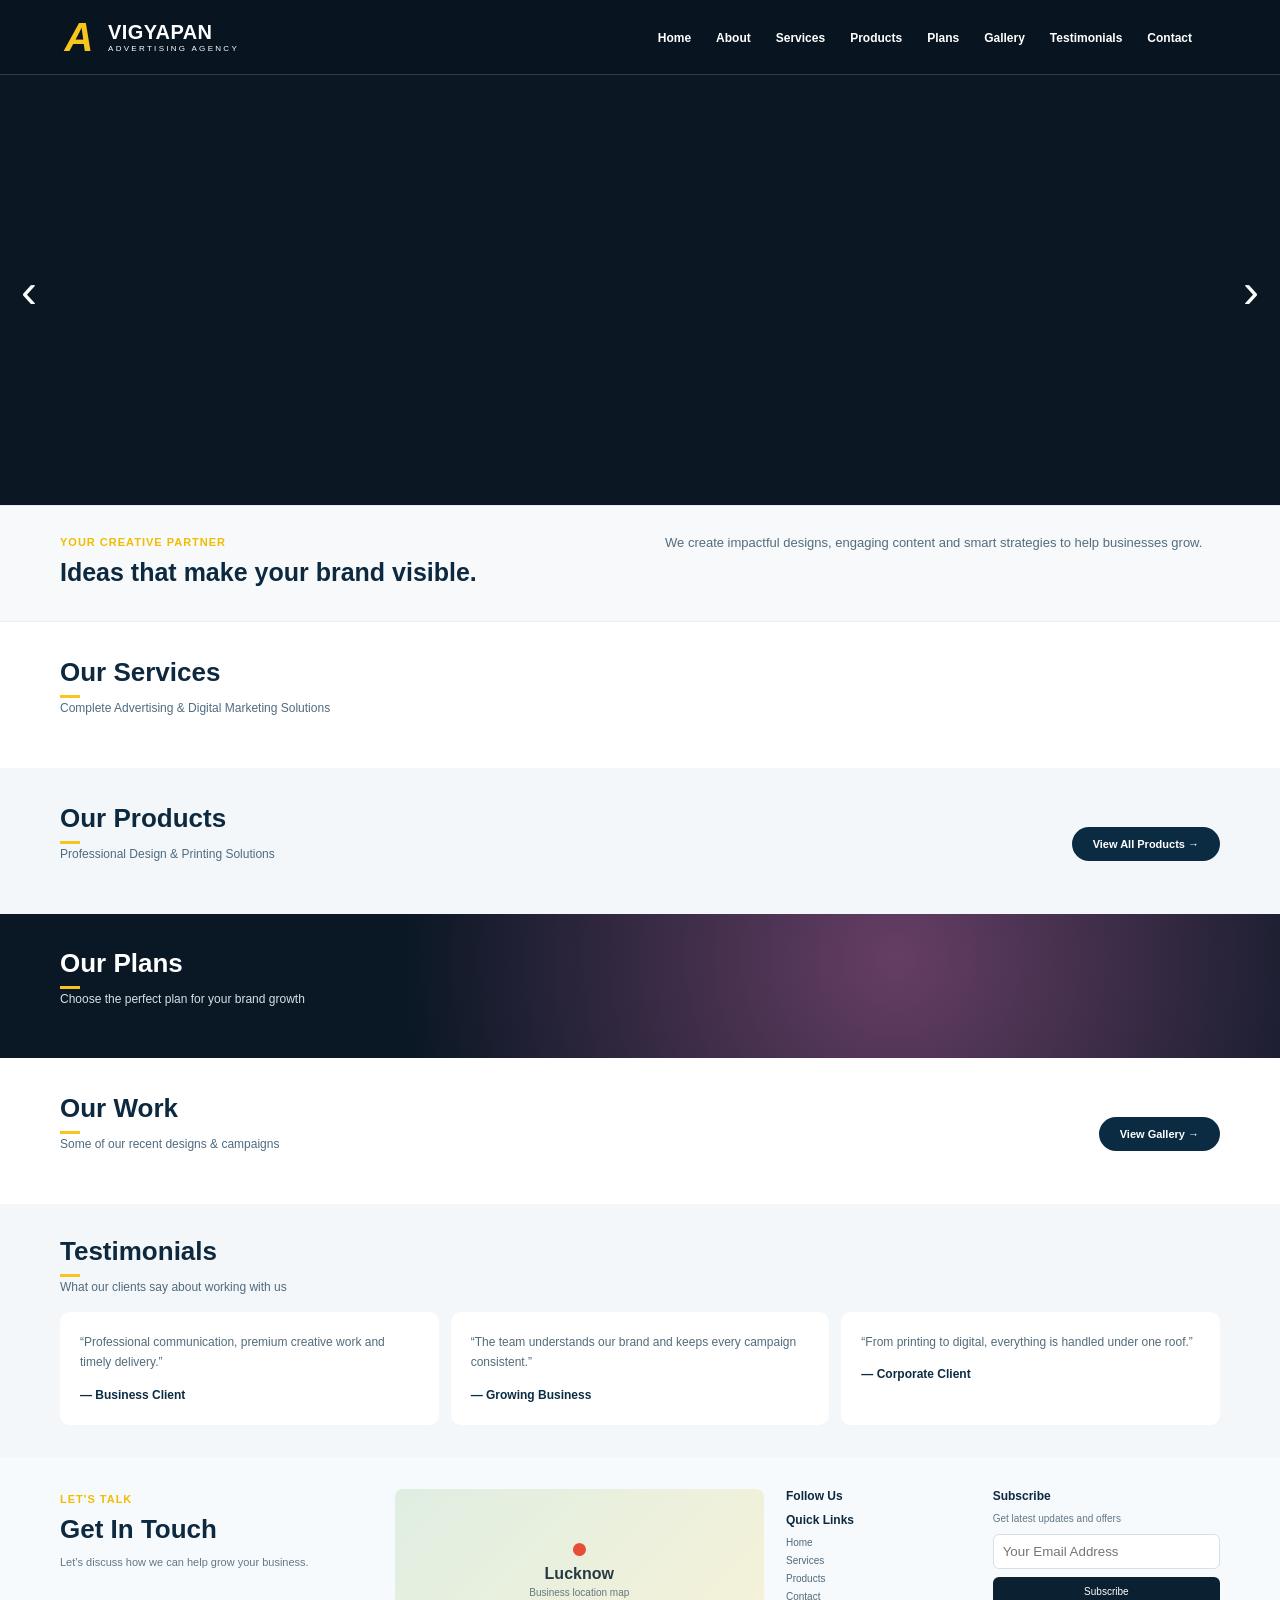
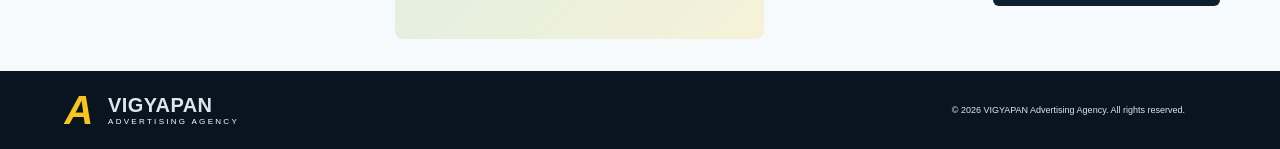
==== commit 0b439288: "Add files via upload" ====
--- a/index.html
+++ b/index.html
@@ -1,18 +1,31 @@
-<!doctype html>
-<html lang="en"><head><meta charset="utf-8"><meta name="viewport" content="width=device-width,initial-scale=1"><meta name="theme-color" content="#081521"><meta name="description" content="VIGYAPAN — Advertising, Branding, Printing & Digital Marketing"><title id="pageTitle">VIGYAPAN — Advertising Agency</title><link rel="stylesheet" href="style.css"></head>
-<body>
-<div id="loading" class="loading"><div class="loaderMark">V</div><b>Loading VIGYAPAN</b><span>Preparing your experience…</span></div><div id="toast"></div>
-<header class="topbar"><div class="navwrap"><a class="brand" href="#home"><span class="brandLogo"><img id="logoImg" alt="VIGYAPAN logo"><span id="brandFallback">V</span></span><span class="brandWords"><b id="logoText">VIGYAPAN</b><small id="logoSub">ADVERTISING AGENCY</small></span></a><button class="menuBtn" onclick="toggleNav()">☰</button><nav id="nav"><a href="#home">Home</a><a href="#about">About</a><a href="#services">Services</a><a href="#products">Products</a><a href="#plans">Plans</a><a href="#gallery">Gallery</a><a href="#testimonials">Testimonials</a><a href="#contact">Contact</a></nav><div class="social" id="social"></div></div></header>
+<!doctype html><html lang="en"><head>
+<meta charset="utf-8"><meta name="viewport" content="width=device-width,initial-scale=1">
+<title>VIGYAPAN — Advertising Agency</title><link rel="stylesheet" href="style.css">
+</head><body>
+<div id="toast"></div>
+<header class="topbar"><div class="navwrap"><a class="brand" href="#"><span class="brandmark">A</span><span><b id="logoText">VIGYAPAN</b><small id="logoSub">ADVERTISING AGENCY</small></span></a><button class="menuBtn" onclick="toggleNav()">☰</button><nav id="nav"><a href="#home">Home</a><a href="#about">About</a><a href="#services">Services</a><a href="#products">Products</a><a href="#plans">Plans</a><a href="#gallery">Gallery</a><a href="#testimonials">Testimonials</a><a href="#contact">Contact</a></nav><div class="social" id="social"></div></div></header>
+
 <main>
-<section id="home" class="hero"><div id="heroSlides"></div><div class="heroShade"></div><button class="arr left" onclick="heroPrev()">‹</button><button class="arr right" onclick="heroNext()">›</button><div class="dots" id="heroDots"></div></section>
+<section id="home" class="hero"><div id="heroSlides"></div><button class="arr left" onclick="heroPrev()">‹</button><button class="arr right" onclick="heroNext()">›</button><div class="dots" id="heroDots"></div></section>
+
 <section id="about" class="aboutBand"><div class="container aboutgrid"><div><span class="eyebrow" id="aboutEyebrow">YOUR CREATIVE PARTNER</span><h2 id="aboutTitle">Ideas that make your brand visible.</h2></div><p id="aboutText">We create impactful designs, engaging content and smart strategies to help businesses grow.</p></div></section>
-<section id="services" class="section"><div class="container"><div class="sectionHead"><div><span class="sectionKicker">WHAT WE DO</span><h2 id="servicesTitle">Our Services</h2><p>Complete Advertising & Digital Marketing Solutions</p></div></div><div class="serviceGrid" id="serviceGrid"></div></div></section>
-<section id="products" class="section pale"><div class="container"><div class="sectionHead"><div><span class="sectionKicker">PRINT & DIGITAL</span><h2 id="productsTitle">Our Products</h2><p>Professional Design & Printing Solutions</p></div><a class="darkBtn" href="#products">View All Products →</a></div><div class="productGrid" id="productGrid"></div></div></section>
-<section id="plans" class="plansSection"><div class="container"><div class="sectionHead light"><div><span class="sectionKicker">GROW WITH US</span><h2 id="plansTitle">Our Plans</h2><p>Choose the perfect plan for your brand growth</p></div></div><div class="planGrid" id="planGrid"></div></div></section>
-<section id="gallery" class="section"><div class="container"><div class="sectionHead"><div><span class="sectionKicker">SELECTED WORK</span><h2 id="galleryTitle">Our Work</h2><p id="gallerySubtitle">Some of our recent designs & campaigns</p></div><div class="galleryFilters"><button class="filter active" onclick="filterGallery('all',this)">All</button><button class="filter" onclick="filterGallery('image',this)">Images</button><button class="filter" onclick="filterGallery('video',this)">Videos</button></div></div><div class="galleryGrid" id="galleryGrid"></div></div></section>
-<section id="testimonials" class="testimonialBand"><div class="container"><div class="sectionHead"><div><span class="sectionKicker">CLIENT VOICE</span><h2>Testimonials</h2><p>What our clients say about working with us</p></div></div><div class="testGrid" id="testimonialGrid"></div></div></section>
-<section id="contact" class="contact"><div class="container contactGrid"><div><span class="eyebrow">LET'S TALK</span><h2 id="contactTitle">Get In Touch</h2><p id="contactSubtitle">Let’s discuss how we can help grow your business.</p><div id="contactInfo"></div><div class="contactBtns"><a id="callBtn" class="contactBtn" href="#">Call Now</a><a id="waBtn" class="contactBtn wa" href="#" target="_blank">WhatsApp</a></div></div><div class="mapWrap" id="mapWrap"><div class="mapFallback"><b>Find us in Lucknow</b><span>Add your Google Maps Embed URL from Admin → Site Settings.</span></div></div><div class="follow"><h3>Follow Us</h3><div id="followLinks"></div><h3>Quick Links</h3><a href="#home">Home</a><a href="#services">Services</a><a href="#products">Products</a><a href="#contact">Contact</a></div><div class="subscribe"><h3>Stay Connected</h3><p>Get latest updates and offers</p><a class="darkBtn wide" id="footerWa" target="_blank">Chat on WhatsApp</a></div></div></section>
+
+<section id="services" class="section"><div class="container"><div class="sectionHead"><div><h2 id="servicesTitle">Our Services</h2><p>Complete Advertising & Digital Marketing Solutions</p></div></div><div class="serviceGrid" id="serviceGrid"></div></div></section>
+
+<section id="products" class="section pale"><div class="container"><div class="sectionHead"><div><h2 id="productsTitle">Our Products</h2><p>Professional Design & Printing Solutions</p></div><a class="darkBtn" href="#products">View All Products →</a></div><div class="productGrid" id="productGrid"></div></div></section>
+
+<section id="plans" class="plansSection"><div class="container"><div class="sectionHead light"><div><h2 id="plansTitle">Our Plans</h2><p>Choose the perfect plan for your brand growth</p></div></div><div class="planGrid" id="planGrid"></div></div></section>
+
+<section id="gallery" class="section"><div class="container"><div class="sectionHead"><div><h2 id="galleryTitle">Our Work</h2><p id="gallerySubtitle">Some of our recent designs & campaigns</p></div><a class="darkBtn" href="#gallery">View Gallery →</a></div><div class="galleryGrid" id="galleryGrid"></div></div></section>
+
+<section id="testimonials" class="testimonialBand"><div class="container"><div class="sectionHead"><div><h2>Testimonials</h2><p>What our clients say about working with us</p></div></div><div class="testGrid"><article>“Professional communication, premium creative work and timely delivery.”<b>— Business Client</b></article><article>“The team understands our brand and keeps every campaign consistent.”<b>— Growing Business</b></article><article>“From printing to digital, everything is handled under one roof.”<b>— Corporate Client</b></article></div></div></section>
+
+<section id="contact" class="contact"><div class="container contactGrid"><div><span class="eyebrow">LET'S TALK</span><h2 id="contactTitle">Get In Touch</h2><p id="contactSubtitle">Let’s discuss how we can help grow your business.</p><div id="contactInfo"></div></div><div class="mapFake"><div class="mapPin">●</div><b>Lucknow</b><span>Business location map</span></div><div class="follow"><h3>Follow Us</h3><div id="followLinks"></div><h3>Quick Links</h3><a href="#home">Home</a><a href="#services">Services</a><a href="#products">Products</a><a href="#contact">Contact</a></div><div class="subscribe"><h3>Subscribe</h3><p>Get latest updates and offers</p><input placeholder="Your Email Address"><button onclick="showToast('Thank you for subscribing!')">Subscribe</button></div></div></section>
 </main>
-<footer><div class="container foot"><div class="brand"><span class="brandLogo small"><img id="footerLogoImg" alt=""><span id="footerBrandFallback">V</span></span><span class="brandWords"><b id="footerLogo">VIGYAPAN</b><small id="footerSub">ADVERTISING AGENCY</small></span></div><span id="footerText">© 2026 VIGYAPAN Advertising Agency. All rights reserved.</span><div class="social" id="footerSocial"></div></div></footer>
-<div class="modal" id="productModal"><div class="modalBox"><button class="close" onclick="closeModal('productModal')">×</button><div id="productModalContent"></div></div></div><div class="modal" id="lightbox"><div class="lightboxBox"><button class="close" onclick="closeModal('lightbox')">×</button><div id="mediaStage"></div></div></div>
-<script src="config.js"></script><script src="app.js"></script></body></html>+
+<footer><div class="container foot"><div class="brand"><span class="brandmark">A</span><span><b id="footerLogo">VIGYAPAN</b><small>ADVERTISING AGENCY</small></span></div><span id="footerText">© 2026 VIGYAPAN Advertising Agency. All rights reserved.</span><div class="social" id="footerSocial"></div></div></footer>
+
+<div class="modal" id="productModal"><div class="modalBox"><button class="close" onclick="closeModal('productModal')">×</button><div id="productModalContent"></div></div></div>
+<div class="modal" id="lightbox"><div class="lightboxBox"><button class="close" onclick="closeModal('lightbox')">×</button><img id="zoomImg"></div></div>
+<script src="config.js"></script><script src="app.js"></script>
+</body></html>
--- a/style.css
+++ b/style.css
@@ -1 +1 @@
-*{box-sizing:border-box}html{scroll-behavior:smooth}body{margin:0;font-family:Inter,Arial,Helvetica,sans-serif;color:#102c40;background:#fff}a{text-decoration:none;color:inherit}.container{width:min(1180px,92%);margin:auto}.topbar{position:sticky;top:0;z-index:50;background:rgba(6,18,29,.96);backdrop-filter:blur(14px);color:#fff;border-bottom:1px solid #ffffff18}.navwrap{min-height:76px;width:min(1180px,92%);margin:auto;display:flex;align-items:center;gap:24px}.brand{display:flex;align-items:center;gap:11px;margin-right:auto}.brandLogo{width:44px;height:44px;border-radius:10px;display:grid;place-items:center;overflow:hidden;background:linear-gradient(135deg,#f7c51e,#ffdf68);color:#071421;font-weight:1000;font-size:27px}.brandLogo img{width:100%;height:100%;object-fit:contain}.brandLogo.small{width:36px;height:36px}.brandWords b{display:block;font-size:19px;letter-spacing:.5px}.brandWords small{display:block;font-size:8px;letter-spacing:2px;color:#aebec9;margin-top:2px}.topbar nav{display:flex;gap:22px;font-size:11px;font-weight:700}.topbar nav a{padding:29px 0 25px;border-bottom:2px solid transparent}.topbar nav a:hover{color:#f7c51e;border-color:#f7c51e}.social{display:flex;gap:7px}.social a{width:27px;height:27px;border:1px solid #ffffff22;border-radius:50%;display:grid;place-items:center;color:#fff;font-size:9px;font-weight:800}.menuBtn{display:none;background:none;border:0;color:#fff;font-size:25px}.hero{height:570px;position:relative;overflow:hidden;background:#081521}.heroSlide{position:absolute;inset:0;background-position:center;background-size:cover;opacity:0;transition:opacity .8s}.heroSlide.active{opacity:1}.heroShade{position:absolute;inset:0;background:linear-gradient(90deg,#03101bd9 0%,#061522aa 45%,#06152228 100%);pointer-events:none}.heroCopy{position:absolute;inset:0;width:min(1180px,92%);margin:auto;display:flex;flex-direction:column;justify-content:center;color:#fff;z-index:2}.eyebrow,.sectionKicker{font-size:10px;font-weight:900;letter-spacing:2px;color:#f4c51c}.heroCopy h1{font-size:clamp(40px,5.5vw,72px);line-height:.98;max-width:760px;margin:14px 0}.heroCopy h1 span{color:#f4c51c}.heroCopy p{max-width:590px;font-size:15px;line-height:1.65;color:#d9e4eb}.heroButtons{display:flex;gap:10px;margin-top:22px}.yellowBtn,.outlineBtn,.darkBtn{display:inline-block;border-radius:25px;padding:12px 20px;font-weight:800;font-size:11px}.yellowBtn{background:#f4c51c;color:#111}.outlineBtn{border:1px solid #fff8;color:#fff}.darkBtn{background:#0b2b43;color:#fff}.wide{width:100%;text-align:center}.arr{position:absolute;top:50%;transform:translateY(-50%);z-index:4;border:0;background:#0003;color:#fff;font-size:46px;width:45px;height:70px}.arr.left{left:12px}.arr.right{right:12px}.dots{position:absolute;bottom:22px;left:50%;transform:translateX(-50%);display:flex;gap:8px;z-index:5}.dot{width:8px;height:8px;border-radius:50%;background:#fff8}.dot.active{background:#f4c51c}.aboutBand{background:#f6f9fb;padding:34px 0;border-block:1px solid #e5edf2}.aboutgrid{display:grid;grid-template-columns:1fr 1fr;gap:70px;align-items:center}.aboutgrid h2{font-size:31px;margin:9px 0}.aboutgrid p{font-size:14px;line-height:1.8;color:#5b7180}.section{padding:62px 0}.section.pale{background:#f5f8fa}.sectionHead{display:flex;align-items:end;justify-content:space-between;gap:20px;margin-bottom:26px}.sectionHead h2{font-size:31px;margin:7px 0}.sectionHead p{margin:0;color:#69808e;font-size:12px}.serviceGrid{display:grid;grid-template-columns:repeat(4,1fr);gap:14px}.serviceCard{position:relative;background:#fff;border:1px solid #e4ebef;border-radius:16px;padding:22px;min-height:180px;box-shadow:0 8px 25px #0a25380b;cursor:pointer;transition:.25s}.serviceCard:hover{transform:translateY(-5px);box-shadow:0 18px 38px #0a253817}.serviceIcon{width:52px;height:52px;border-radius:15px;display:grid;place-items:center;background:#eef6ff;font-size:24px;margin-bottom:20px}.serviceCard h3{font-size:14px;margin:0 0 7px}.serviceCard p{font-size:11px;line-height:1.55;color:#68808f}.more{position:absolute;bottom:18px;font-size:10px;font-weight:800;color:#0b65a6}.productGrid{display:grid;grid-template-columns:repeat(4,1fr);gap:15px}.productCard{background:#fff;border:1px solid #e0e8ed;border-radius:15px;overflow:hidden;box-shadow:0 8px 25px #0a25380a}.mediaBox{height:210px;background:#edf3f7}.productImage{width:100%;height:100%;object-fit:cover;display:block}.productBody{padding:16px}.miniTag{font-size:8px;font-weight:900;letter-spacing:1.4px;color:#0d78bb}.productBody h3{font-size:14px;margin:6px 0}.price{font-size:18px;font-weight:900}.productBody p{font-size:10px;line-height:1.5;color:#617887;min-height:31px}.cardActions{display:flex;justify-content:space-between;align-items:center;margin-top:14px}.viewBtn{background:#0b2b43;color:#fff;border:0;border-radius:20px;padding:9px 14px;font-size:10px;font-weight:800}.circleBtn{border:1px solid #d8e2e8;background:#fff;border-radius:50%;width:32px;height:32px}.plansSection{background:radial-gradient(circle at 75% 10%,#453665,#081521 55%);padding:62px 0}.light{color:#fff}.light p{color:#bdccd5}.planGrid{display:grid;grid-template-columns:repeat(4,1fr);gap:15px}.planCard{background:#fff;border-radius:17px;padding:24px;min-height:330px;position:relative;border-top:4px solid var(--plan);box-shadow:0 15px 40px #0002}.planCard.featured{transform:translateY(-8px);box-shadow:0 20px 45px #0004}.planBadge{position:absolute;right:15px;top:13px;font-size:7px;font-weight:900;letter-spacing:1px;color:var(--plan)}.planCard h3{margin:0;font-size:15px}.planTag{font-size:10px;color:#70828d;margin:6px 0 15px}.planPrice{font-size:24px;font-weight:900}.planPrice small{font-size:9px;color:#71818c}.planFeatures{list-style:none;padding:0;margin:18px 0;font-size:10px;color:#5d7180;line-height:1.9}.planFeatures li:before{content:'✓';color:#11aa71;font-weight:900;margin-right:7px}.planBtn{display:block;text-align:center;background:var(--plan);color:#fff;border-radius:22px;padding:10px;font-size:10px;font-weight:900}.galleryFilters{display:flex;gap:7px}.filter{border:1px solid #d8e2e8;background:#fff;border-radius:18px;padding:8px 12px;font-size:9px;font-weight:800}.filter.active{background:#0b2b43;color:#fff}.galleryGrid{display:grid;grid-template-columns:repeat(4,1fr);gap:14px}.galleryCard{height:230px;border-radius:15px;overflow:hidden;position:relative;background:#0c2231;cursor:pointer}.galleryCard img,.galleryCard video{width:100%;height:100%;object-fit:cover}.galleryCard:after{content:'';position:absolute;inset:45% 0 0;background:linear-gradient(transparent,#000b);pointer-events:none}.galleryLabel{position:absolute;z-index:2;bottom:14px;left:15px;color:#fff;font-size:11px;font-weight:800}.play{position:absolute;z-index:3;left:50%;top:50%;transform:translate(-50%,-50%);width:48px;height:48px;border-radius:50%;background:#fff;color:#0b2b43;display:grid;place-items:center}.testimonialBand{background:#f5f8fa;padding:62px 0}.testGrid{display:grid;grid-template-columns:repeat(3,1fr);gap:15px}.testGrid article{background:#fff;border:1px solid #e1e9ee;border-radius:15px;padding:24px;min-height:190px}.quoteMark{font-size:40px;color:#f4c51c;font-weight:900;line-height:.6}.testGrid p{font-size:12px;line-height:1.7;color:#526b7b}.testGrid b{display:block;font-size:11px;margin-top:18px}.testGrid span{font-size:9px;color:#7a8d98}.contact{background:#eef4f7;padding:62px 0}.contactGrid{display:grid;grid-template-columns:1.05fr 1.4fr .55fr .7fr;gap:22px}.contact h2{font-size:31px;margin:8px 0}.contact p{font-size:12px;line-height:1.6;color:#627986}.contactInfo{font-size:11px;margin:11px 0}.contactInfo a{color:#0b65a6}.contactBtns{display:flex;gap:8px;margin-top:18px}.contactBtn{padding:10px 14px;background:#0b2b43;color:#fff;border-radius:22px;font-size:10px;font-weight:800}.contactBtn.wa{background:#15a96d}.mapWrap{min-height:250px;border-radius:15px;overflow:hidden;background:#dfe9e6}.mapWrap iframe{width:100%;height:100%;min-height:250px;border:0}.mapFallback{min-height:250px;display:grid;place-items:center;text-align:center;padding:30px;color:#405761}.mapFallback span{display:block;font-size:10px;color:#71848d}.follow h3,.subscribe h3{font-size:12px;margin:0 0 12px}.follow a{display:block;font-size:10px;color:#607784;margin:9px 0}.subscribe p{font-size:10px}.foot{display:flex;align-items:center;gap:30px}.foot .brand{margin-right:auto}footer{background:#071521;color:#dbe6ec;padding:18px 0;font-size:9px}.modal{position:fixed;inset:0;background:#000c;z-index:100;display:none;align-items:center;justify-content:center;padding:20px}.modal.show{display:flex}.modalBox{width:min(900px,96%);max-height:92vh;overflow:auto;background:#fff;border-radius:18px;padding:28px;position:relative}.close{position:absolute;right:14px;top:12px;border:0;background:#0b2030;color:#fff;border-radius:50%;width:32px;height:32px;font-size:20px}.detailGrid{display:grid;grid-template-columns:1fr 1fr;gap:26px;align-items:center}.detailImage{width:100%;max-height:440px;object-fit:cover;border-radius:13px}.detailText h2{font-size:30px;margin:6px 0}.detailText p{font-size:13px;line-height:1.7;color:#617785}.detailText li{font-size:11px;margin:8px 0}.serviceBigIcon{width:170px;height:170px;border-radius:35px;background:#eef6ff;display:grid;place-items:center;font-size:75px;margin:auto}.lightboxBox{max-width:94vw;max-height:94vh;position:relative}.lightboxBox img,.lightboxBox video{max-width:90vw;max-height:88vh;border-radius:12px}.emptyState{grid-column:1/-1;padding:50px;text-align:center;border:1px dashed #cad8e0;border-radius:15px;color:#71838e;font-size:12px}.darkEmpty{color:#d4dfe5;border-color:#ffffff22}.loading{position:fixed;inset:0;background:#071521;color:#fff;z-index:999;display:grid;place-content:center;justify-items:center;gap:8px;transition:.4s}.loading.hide{opacity:0;pointer-events:none}.loaderMark{width:58px;height:58px;border-radius:16px;background:#f4c51c;color:#071521;display:grid;place-items:center;font-size:32px;font-weight:1000}.loading span{font-size:10px;color:#9eb0bc}.toast{position:fixed;right:20px;bottom:20px;background:#082033;color:#fff;padding:11px 15px;border-radius:9px;z-index:200;font-size:11px;opacity:0;transition:.25s}.toast.show{opacity:1}@media(max-width:1000px){.topbar nav{display:none}.menuBtn{display:block}.topbar nav.open{display:flex;position:absolute;top:76px;left:0;right:0;background:#071521;flex-direction:column;padding:12px 5%;gap:0}.topbar nav.open a{padding:13px}.serviceGrid,.productGrid,.planGrid,.galleryGrid{grid-template-columns:repeat(2,1fr)}.contactGrid{grid-template-columns:1fr 1fr}.hero{height:520px}}@media(max-width:620px){.hero{height:580px}.heroCopy h1{font-size:42px}.aboutgrid,.serviceGrid,.productGrid,.planGrid,.galleryGrid,.testGrid,.contactGrid,.detailGrid{grid-template-columns:1fr}.section{padding:45px 0}.sectionHead{align-items:flex-start;flex-direction:column}.galleryFilters{width:100%}.planCard.featured{transform:none}.foot{flex-wrap:wrap}.foot .brand{margin-right:0}.mediaBox{height:230px}.contactGrid{gap:28px}}
+*{box-sizing:border-box}html{scroll-behavior:smooth}body{margin:0;font-family:Arial,Helvetica,sans-serif;color:#0d2940;background:#fff}a{text-decoration:none;color:inherit}.container{width:min(1160px,92%);margin:auto}.topbar{position:sticky;top:0;z-index:50;background:#081521;color:#fff;border-bottom:1px solid rgba(255,255,255,.16)}.navwrap{height:74px;width:min(1160px,92%);margin:auto;display:flex;align-items:center;gap:28px}.brand{display:flex;align-items:center;gap:10px;margin-right:auto}.brandmark{display:grid;place-items:center;width:38px;height:42px;color:#f7c51e;font-weight:900;font-size:40px;font-style:italic;line-height:1}.brand b{display:block;font-size:20px;letter-spacing:.4px}.brand small{display:block;font-size:8px;letter-spacing:2.3px;color:#fff}.topbar nav{display:flex;gap:25px;font-size:12px;font-weight:600}.topbar nav a{padding:28px 0 23px;border-bottom:3px solid transparent}.topbar nav a:hover{color:#f7c51e;border-bottom-color:#f7c51e}.social{display:flex;gap:9px}.social a{width:28px;height:28px;border-radius:50%;display:grid;place-items:center;background:#1c77c9;color:#fff;font-size:12px;font-weight:700}.menuBtn{display:none;background:none;border:0;color:#fff;font-size:25px}.hero{height:430px;position:relative;overflow:hidden;background:#0b1723}.heroSlide{position:absolute;inset:0;background-position:center;background-size:cover;opacity:0;transition:opacity .8s}.heroSlide.active{opacity:1}.heroOverlay{position:absolute;inset:0;background:linear-gradient(90deg,rgba(0,0,0,.8),rgba(0,0,0,.15) 70%);display:flex;align-items:center}.heroCopy{width:min(1100px,92%);margin:auto;color:#fff}.heroCopy .eyebrow{color:#fff}.heroCopy h1{font-size:44px;line-height:1.03;margin:10px 0}.heroCopy h1 span{color:#f7c51e}.heroCopy p{max-width:520px;font-size:15px;line-height:1.5;color:#f1f1f1}.heroButtons{display:flex;gap:12px;margin-top:20px}.yellowBtn,.outlineBtn,.darkBtn{border:0;border-radius:24px;padding:11px 21px;font-weight:700;cursor:pointer}.yellowBtn{background:#f7c51e;color:#111}.outlineBtn{border:1px solid #fff;color:#fff;background:transparent}.darkBtn{background:#0b2b43;color:#fff;font-size:11px}.arr{position:absolute;top:50%;transform:translateY(-50%);border:0;background:none;color:#fff;font-size:48px;z-index:4}.arr.left{left:15px}.arr.right{right:15px}.dots{position:absolute;bottom:18px;left:50%;transform:translateX(-50%);display:flex;gap:9px}.dot{width:8px;height:8px;background:#fff;border-radius:50%;opacity:.7}.dot.active{background:#f7c51e;opacity:1}.section{padding:35px 0;background:#fff}.section.pale{background:#f3f7fa}.sectionHead{display:flex;align-items:end;justify-content:space-between;margin-bottom:18px}.sectionHead h2,.contact h2{margin:0;font-size:26px}.sectionHead h2:after{content:"";display:block;width:20px;height:3px;background:#f7c51e;margin-top:7px}.sectionHead p{margin:3px 0 0;color:#4f6b80;font-size:12px}.serviceGrid{display:grid;grid-template-columns:repeat(7,1fr);gap:8px}.serviceCard{background:#fff;border:1px solid #e4eaf0;border-radius:9px;padding:13px 7px;text-align:center;box-shadow:0 3px 12px #122a3b0b;min-height:112px}.serviceIcon{width:50px;height:50px;border-radius:50%;display:grid;place-items:center;margin:auto auto 9px;background:#e9f4ff;font-size:23px}.serviceCard:nth-child(3n) .serviceIcon{background:#ffe5e5}.serviceCard:nth-child(4n) .serviceIcon{background:#e7f7ff}.serviceCard h3{font-size:12px;margin:0 0 4px}.serviceCard p{font-size:9px;color:#63798a;margin:0}.productGrid{display:grid;grid-template-columns:repeat(5,1fr);gap:10px}.productCard{background:#fff;border:1px solid #e2e8ee;border-radius:8px;overflow:hidden;box-shadow:0 4px 13px #0b23330b}.productImage{width:100%;height:132px;object-fit:cover;cursor:zoom-in;display:block}.productBody{padding:11px}.productBody h3{font-size:12px;margin:0 0 5px}.price{font-size:12px;font-weight:800;color:#0d2940}.productBody p{font-size:10px;color:#526b7d;line-height:1.4;min-height:30px}.cardActions{display:flex;justify-content:space-between;align-items:center}.viewBtn{background:#0b2b43;color:#fff;border:0;border-radius:15px;padding:7px 11px;font-size:9px;cursor:pointer}.circleBtn{border:0;border-radius:50%;width:26px;height:26px;cursor:pointer}.plansSection{background:radial-gradient(circle at 70% 30%,#663e65,#0a1724 55%);padding:34px 0}.light{color:#fff}.light p{color:#d8e0e7}.planGrid{display:grid;grid-template-columns:repeat(4,1fr);gap:11px}.planCard{background:#fff;border-radius:9px;padding:16px;position:relative;min-height:280px}.planCard h3{margin:0;font-size:13px}.planTag{font-size:9px;color:#607587;margin:3px 0 10px}.planPrice{font-size:19px;font-weight:800;margin-bottom:8px}.planFeatures{list-style:none;padding:0;margin:0 0 14px;font-size:9px;color:#587080;line-height:1.7}.planFeatures li:before{content:"✓";color:#11ad71;font-weight:bold;margin-right:6px}.planBtn{width:100%;border:0;border-radius:16px;padding:8px;background:#4932d8;color:#fff;font-size:10px}.galleryGrid{display:grid;grid-template-columns:repeat(5,1fr);gap:10px}.galleryCard{height:150px;border-radius:7px;overflow:hidden;position:relative;background:#0d2331;cursor:pointer}.galleryCard img,.galleryCard video{width:100%;height:100%;object-fit:cover}.galleryCard:after{content:"";position:absolute;inset:50% 0 0;background:linear-gradient(transparent,#000b);pointer-events:none}.galleryLabel{position:absolute;z-index:2;bottom:10px;left:11px;color:#fff;font-size:10px;font-weight:700}.play{position:absolute;z-index:3;left:50%;top:50%;transform:translate(-50%,-50%);width:42px;height:42px;border-radius:50%;background:#fff;color:#0b2b43;display:grid;place-items:center}.aboutBand{background:#f7f9fb;padding:26px 0;border-top:1px solid #e7edf2;border-bottom:1px solid #e7edf2}.aboutgrid{display:grid;grid-template-columns:1fr 1fr;gap:50px}.eyebrow{font-size:11px;font-weight:800;letter-spacing:1px;color:#f0bd00}.aboutgrid h2{font-size:25px;margin:8px 0}.aboutgrid p{color:#536d7d;font-size:13px;line-height:1.7;margin:0}.testimonialBand{background:#f4f7f9;padding:32px 0}.testGrid{display:grid;grid-template-columns:repeat(3,1fr);gap:12px}.testGrid article{background:#fff;border-radius:10px;padding:20px;box-shadow:0 4px 15px #1232 0.05;font-size:12px;line-height:1.7;color:#526b7b}.testGrid b{display:block;margin-top:12px;color:#0c2c44}.contact{background:#f7fafc;padding:32px 0}.contactGrid{display:grid;grid-template-columns:1.1fr 1.3fr .65fr .8fr;gap:22px}.contactInfo{font-size:12px}.contact h2{margin:7px 0}.contact p{font-size:11px;color:#627887}.mapFake{min-height:150px;border-radius:8px;background:linear-gradient(135deg,#dfeee2,#f6f2d8);display:flex;flex-direction:column;align-items:center;justify-content:center;color:#263b42}.mapPin{color:#e84d37;font-size:30px}.mapFake span{font-size:10px;color:#64777e;margin-top:4px}.follow h3,.subscribe h3{font-size:12px;margin:0 0 10px}.follow a{display:block;font-size:10px;margin:7px 0;color:#516a7b}.subscribe p{font-size:10px}.subscribe input{width:100%;padding:9px;border:1px solid #d7e0e7;border-radius:6px;margin-bottom:8px}.subscribe button{width:100%;padding:9px;border:0;border-radius:6px;background:#0b2030;color:#fff;font-size:10px}footer{background:#081521;color:#dce6ed;padding:18px 0}.foot{display:flex;align-items:center;gap:35px;font-size:9px}.foot .brand{margin-right:auto}.modal{position:fixed;inset:0;background:#000b;z-index:100;display:none;align-items:center;justify-content:center;padding:20px}.modal.show{display:flex}.modalBox{width:min(900px,96%);max-height:92vh;overflow:auto;background:#fff;border-radius:15px;padding:25px;position:relative}.close{position:absolute;right:12px;top:8px;border:0;background:#0b2030;color:#fff;border-radius:50%;width:30px;height:30px;font-size:20px;cursor:pointer;z-index:3}.detailGrid{display:grid;grid-template-columns:1fr 1fr;gap:24px}.detailGrid img{width:100%;max-height:420px;object-fit:cover;border-radius:10px}.detailText h2{font-size:25px;margin:0 0 6px}.detailText .price{font-size:20px}.detailText li{font-size:12px;margin:8px 0}.lightboxBox{max-width:94vw;max-height:94vh;position:relative}.lightboxBox img{max-width:90vw;max-height:88vh;border-radius:10px}.toast{position:fixed;right:20px;bottom:20px;background:#082033;color:#fff;padding:11px 15px;border-radius:8px;z-index:200;opacity:0;transform:translateY(10px);transition:.3s;font-size:12px}.toast.show{opacity:1;transform:translateY(0)}@media(max-width:900px){.topbar nav{display:none}.menuBtn{display:block}.topbar nav.open{display:flex;position:absolute;top:74px;left:0;right:0;background:#081521;flex-direction:column;padding:15px 5%;gap:0}.topbar nav.open a{padding:13px;border:0}.serviceGrid{grid-template-columns:repeat(3,1fr)}.productGrid,.galleryGrid{grid-template-columns:repeat(2,1fr)}.planGrid{grid-template-columns:repeat(2,1fr)}.contactGrid{grid-template-columns:1fr 1fr}.hero{height:460px}.heroCopy h1{font-size:38px}}@media(max-width:600px){.serviceGrid,.productGrid,.galleryGrid,.planGrid,.testGrid,.aboutgrid,.contactGrid{grid-template-columns:1fr}.section{padding:28px 0}.hero{height:500px}.heroCopy h1{font-size:35px}.productImage{height:190px}.galleryCard{height:210px}.sectionHead{align-items:start;gap:10px}.detailGrid{grid-template-columns:1fr}.foot{flex-wrap:wrap}.foot .brand{margin-right:0}}
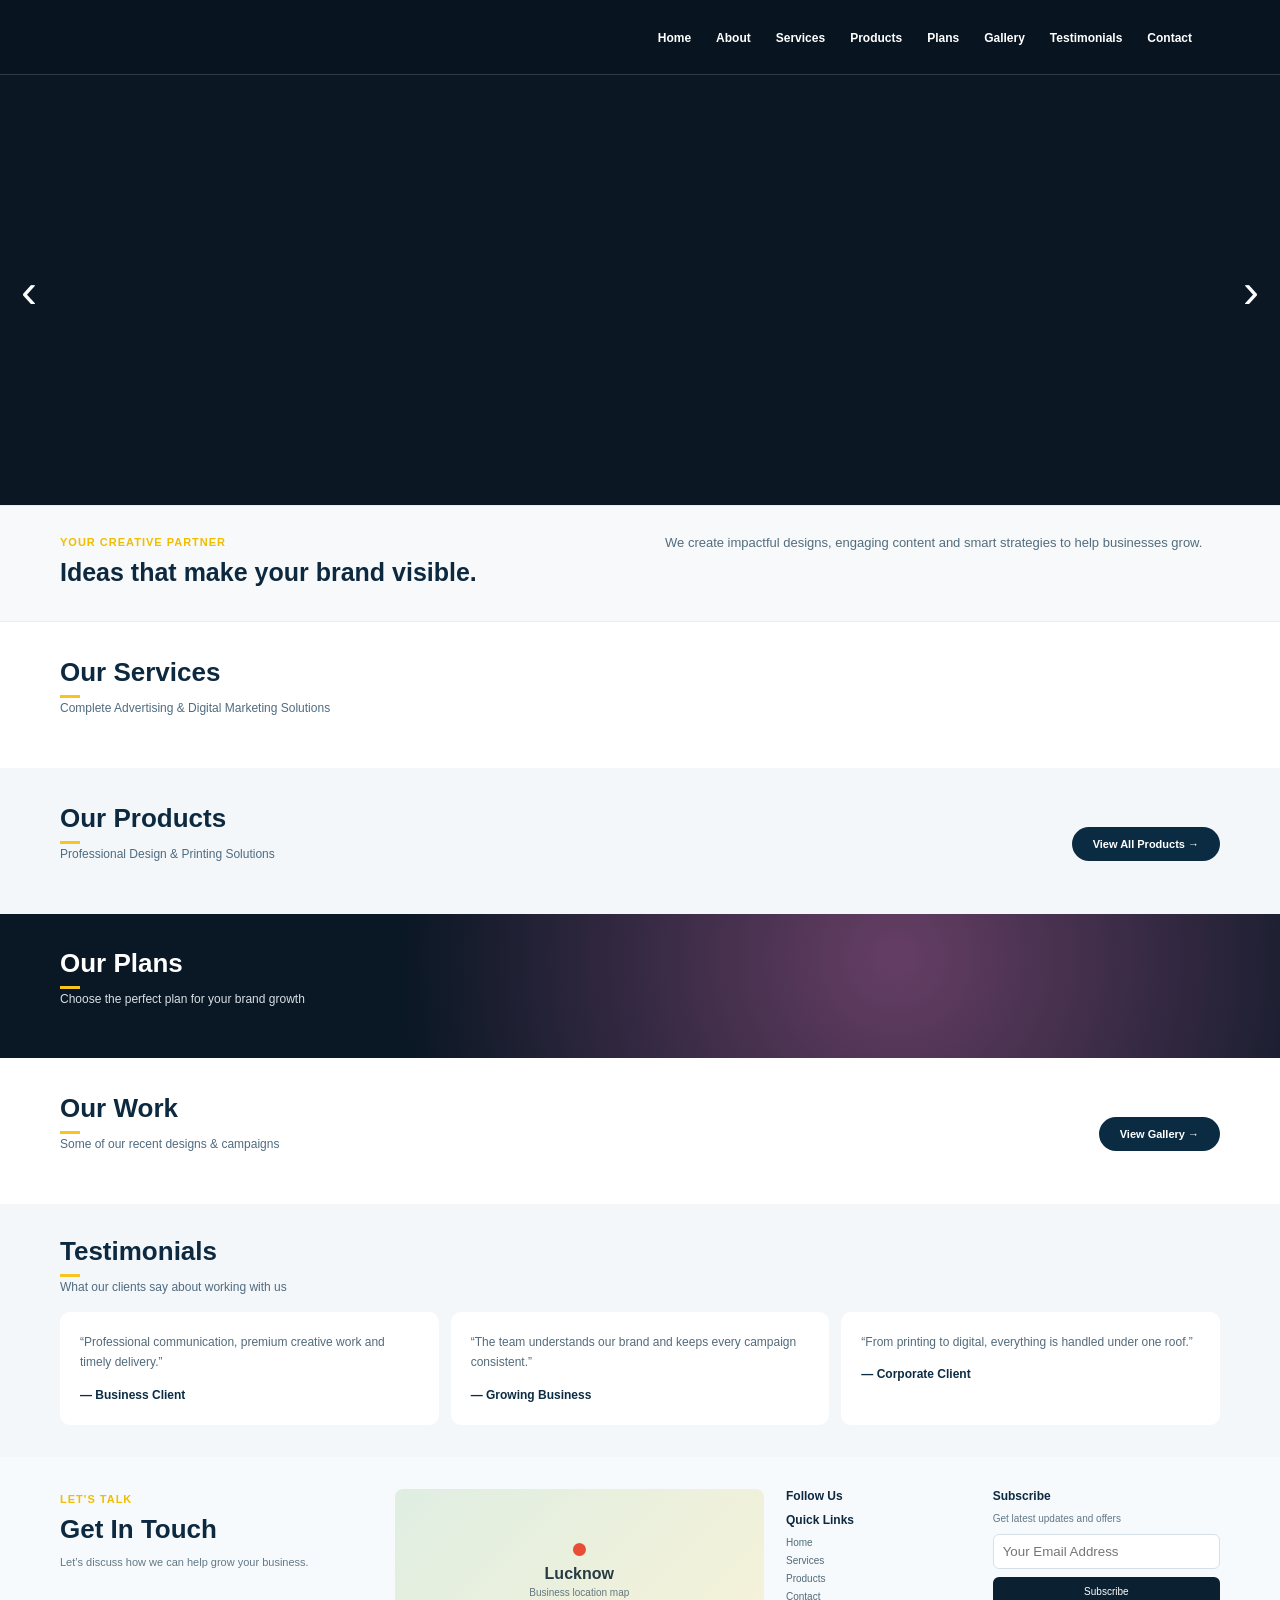
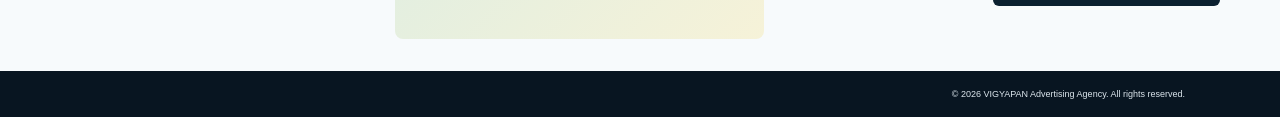
==== commit 16f1a75b: "Add files via upload" ====
--- a/index.html
+++ b/index.html
@@ -2,30 +2,19 @@
 <meta charset="utf-8"><meta name="viewport" content="width=device-width,initial-scale=1">
 <title>VIGYAPAN — Advertising Agency</title><link rel="stylesheet" href="style.css">
 </head><body>
-<div id="toast"></div>
-<header class="topbar"><div class="navwrap"><a class="brand" href="#"><span class="brandmark">A</span><span><b id="logoText">VIGYAPAN</b><small id="logoSub">ADVERTISING AGENCY</small></span></a><button class="menuBtn" onclick="toggleNav()">☰</button><nav id="nav"><a href="#home">Home</a><a href="#about">About</a><a href="#services">Services</a><a href="#products">Products</a><a href="#plans">Plans</a><a href="#gallery">Gallery</a><a href="#testimonials">Testimonials</a><a href="#contact">Contact</a></nav><div class="social" id="social"></div></div></header>
-
+<div id="pageLoader" class="pageLoader"><div class="loaderLogo">VIGYAPAN</div><div>Loading website…</div></div><div id="toast"></div>
+<header class="topbar"><div class="navwrap"><a class="brand" href="#"><img id="logoImage" class="siteLogo" alt="VIGYAPAN Logo"><span id="logoFallback" class="brandFallback">VIGYAPAN</span></a><button class="menuBtn" onclick="toggleNav()">☰</button><nav id="nav"><a href="#home">Home</a><a href="#about">About</a><a href="#services">Services</a><a href="#products">Products</a><a href="#plans">Plans</a><a href="#gallery">Gallery</a><a href="#testimonials">Testimonials</a><a href="#contact">Contact</a></nav><div class="social" id="social"></div></div></header>
 <main>
 <section id="home" class="hero"><div id="heroSlides"></div><button class="arr left" onclick="heroPrev()">‹</button><button class="arr right" onclick="heroNext()">›</button><div class="dots" id="heroDots"></div></section>
-
 <section id="about" class="aboutBand"><div class="container aboutgrid"><div><span class="eyebrow" id="aboutEyebrow">YOUR CREATIVE PARTNER</span><h2 id="aboutTitle">Ideas that make your brand visible.</h2></div><p id="aboutText">We create impactful designs, engaging content and smart strategies to help businesses grow.</p></div></section>
-
 <section id="services" class="section"><div class="container"><div class="sectionHead"><div><h2 id="servicesTitle">Our Services</h2><p>Complete Advertising & Digital Marketing Solutions</p></div></div><div class="serviceGrid" id="serviceGrid"></div></div></section>
-
 <section id="products" class="section pale"><div class="container"><div class="sectionHead"><div><h2 id="productsTitle">Our Products</h2><p>Professional Design & Printing Solutions</p></div><a class="darkBtn" href="#products">View All Products →</a></div><div class="productGrid" id="productGrid"></div></div></section>
-
 <section id="plans" class="plansSection"><div class="container"><div class="sectionHead light"><div><h2 id="plansTitle">Our Plans</h2><p>Choose the perfect plan for your brand growth</p></div></div><div class="planGrid" id="planGrid"></div></div></section>
-
 <section id="gallery" class="section"><div class="container"><div class="sectionHead"><div><h2 id="galleryTitle">Our Work</h2><p id="gallerySubtitle">Some of our recent designs & campaigns</p></div><a class="darkBtn" href="#gallery">View Gallery →</a></div><div class="galleryGrid" id="galleryGrid"></div></div></section>
-
 <section id="testimonials" class="testimonialBand"><div class="container"><div class="sectionHead"><div><h2>Testimonials</h2><p>What our clients say about working with us</p></div></div><div class="testGrid"><article>“Professional communication, premium creative work and timely delivery.”<b>— Business Client</b></article><article>“The team understands our brand and keeps every campaign consistent.”<b>— Growing Business</b></article><article>“From printing to digital, everything is handled under one roof.”<b>— Corporate Client</b></article></div></div></section>
-
 <section id="contact" class="contact"><div class="container contactGrid"><div><span class="eyebrow">LET'S TALK</span><h2 id="contactTitle">Get In Touch</h2><p id="contactSubtitle">Let’s discuss how we can help grow your business.</p><div id="contactInfo"></div></div><div class="mapFake"><div class="mapPin">●</div><b>Lucknow</b><span>Business location map</span></div><div class="follow"><h3>Follow Us</h3><div id="followLinks"></div><h3>Quick Links</h3><a href="#home">Home</a><a href="#services">Services</a><a href="#products">Products</a><a href="#contact">Contact</a></div><div class="subscribe"><h3>Subscribe</h3><p>Get latest updates and offers</p><input placeholder="Your Email Address"><button onclick="showToast('Thank you for subscribing!')">Subscribe</button></div></div></section>
 </main>
-
-<footer><div class="container foot"><div class="brand"><span class="brandmark">A</span><span><b id="footerLogo">VIGYAPAN</b><small>ADVERTISING AGENCY</small></span></div><span id="footerText">© 2026 VIGYAPAN Advertising Agency. All rights reserved.</span><div class="social" id="footerSocial"></div></div></footer>
-
-<div class="modal" id="productModal"><div class="modalBox"><button class="close" onclick="closeModal('productModal')">×</button><div id="productModalContent"></div></div></div>
-<div class="modal" id="lightbox"><div class="lightboxBox"><button class="close" onclick="closeModal('lightbox')">×</button><img id="zoomImg"></div></div>
+<footer><div class="container foot"><div class="brand"><img id="footerLogoImage" class="siteLogo footerLogo" alt="VIGYAPAN Logo"><span id="footerLogoFallback" class="brandFallback">VIGYAPAN</span></div><span id="footerText">© 2026 VIGYAPAN Advertising Agency. All rights reserved.</span><div class="social" id="footerSocial"></div></div></footer>
+<div class="modal" id="productModal"><div class="modalBox"><button class="close" onclick="closeModal('productModal')">×</button><div id="productModalContent"></div></div></div><div class="modal" id="lightbox"><div class="lightboxBox"><button class="close" onclick="closeModal('lightbox')">×</button><img id="zoomImg"></div></div>
 <script src="config.js"></script><script src="app.js"></script>
-</body></html>+</body></html>
--- a/style.css
+++ b/style.css
@@ -1 +1,2 @@
 *{box-sizing:border-box}html{scroll-behavior:smooth}body{margin:0;font-family:Arial,Helvetica,sans-serif;color:#0d2940;background:#fff}a{text-decoration:none;color:inherit}.container{width:min(1160px,92%);margin:auto}.topbar{position:sticky;top:0;z-index:50;background:#081521;color:#fff;border-bottom:1px solid rgba(255,255,255,.16)}.navwrap{height:74px;width:min(1160px,92%);margin:auto;display:flex;align-items:center;gap:28px}.brand{display:flex;align-items:center;gap:10px;margin-right:auto}.brandmark{display:grid;place-items:center;width:38px;height:42px;color:#f7c51e;font-weight:900;font-size:40px;font-style:italic;line-height:1}.brand b{display:block;font-size:20px;letter-spacing:.4px}.brand small{display:block;font-size:8px;letter-spacing:2.3px;color:#fff}.topbar nav{display:flex;gap:25px;font-size:12px;font-weight:600}.topbar nav a{padding:28px 0 23px;border-bottom:3px solid transparent}.topbar nav a:hover{color:#f7c51e;border-bottom-color:#f7c51e}.social{display:flex;gap:9px}.social a{width:28px;height:28px;border-radius:50%;display:grid;place-items:center;background:#1c77c9;color:#fff;font-size:12px;font-weight:700}.menuBtn{display:none;background:none;border:0;color:#fff;font-size:25px}.hero{height:430px;position:relative;overflow:hidden;background:#0b1723}.heroSlide{position:absolute;inset:0;background-position:center;background-size:cover;opacity:0;transition:opacity .8s}.heroSlide.active{opacity:1}.heroOverlay{position:absolute;inset:0;background:linear-gradient(90deg,rgba(0,0,0,.8),rgba(0,0,0,.15) 70%);display:flex;align-items:center}.heroCopy{width:min(1100px,92%);margin:auto;color:#fff}.heroCopy .eyebrow{color:#fff}.heroCopy h1{font-size:44px;line-height:1.03;margin:10px 0}.heroCopy h1 span{color:#f7c51e}.heroCopy p{max-width:520px;font-size:15px;line-height:1.5;color:#f1f1f1}.heroButtons{display:flex;gap:12px;margin-top:20px}.yellowBtn,.outlineBtn,.darkBtn{border:0;border-radius:24px;padding:11px 21px;font-weight:700;cursor:pointer}.yellowBtn{background:#f7c51e;color:#111}.outlineBtn{border:1px solid #fff;color:#fff;background:transparent}.darkBtn{background:#0b2b43;color:#fff;font-size:11px}.arr{position:absolute;top:50%;transform:translateY(-50%);border:0;background:none;color:#fff;font-size:48px;z-index:4}.arr.left{left:15px}.arr.right{right:15px}.dots{position:absolute;bottom:18px;left:50%;transform:translateX(-50%);display:flex;gap:9px}.dot{width:8px;height:8px;background:#fff;border-radius:50%;opacity:.7}.dot.active{background:#f7c51e;opacity:1}.section{padding:35px 0;background:#fff}.section.pale{background:#f3f7fa}.sectionHead{display:flex;align-items:end;justify-content:space-between;margin-bottom:18px}.sectionHead h2,.contact h2{margin:0;font-size:26px}.sectionHead h2:after{content:"";display:block;width:20px;height:3px;background:#f7c51e;margin-top:7px}.sectionHead p{margin:3px 0 0;color:#4f6b80;font-size:12px}.serviceGrid{display:grid;grid-template-columns:repeat(7,1fr);gap:8px}.serviceCard{background:#fff;border:1px solid #e4eaf0;border-radius:9px;padding:13px 7px;text-align:center;box-shadow:0 3px 12px #122a3b0b;min-height:112px}.serviceIcon{width:50px;height:50px;border-radius:50%;display:grid;place-items:center;margin:auto auto 9px;background:#e9f4ff;font-size:23px}.serviceCard:nth-child(3n) .serviceIcon{background:#ffe5e5}.serviceCard:nth-child(4n) .serviceIcon{background:#e7f7ff}.serviceCard h3{font-size:12px;margin:0 0 4px}.serviceCard p{font-size:9px;color:#63798a;margin:0}.productGrid{display:grid;grid-template-columns:repeat(5,1fr);gap:10px}.productCard{background:#fff;border:1px solid #e2e8ee;border-radius:8px;overflow:hidden;box-shadow:0 4px 13px #0b23330b}.productImage{width:100%;height:132px;object-fit:cover;cursor:zoom-in;display:block}.productBody{padding:11px}.productBody h3{font-size:12px;margin:0 0 5px}.price{font-size:12px;font-weight:800;color:#0d2940}.productBody p{font-size:10px;color:#526b7d;line-height:1.4;min-height:30px}.cardActions{display:flex;justify-content:space-between;align-items:center}.viewBtn{background:#0b2b43;color:#fff;border:0;border-radius:15px;padding:7px 11px;font-size:9px;cursor:pointer}.circleBtn{border:0;border-radius:50%;width:26px;height:26px;cursor:pointer}.plansSection{background:radial-gradient(circle at 70% 30%,#663e65,#0a1724 55%);padding:34px 0}.light{color:#fff}.light p{color:#d8e0e7}.planGrid{display:grid;grid-template-columns:repeat(4,1fr);gap:11px}.planCard{background:#fff;border-radius:9px;padding:16px;position:relative;min-height:280px}.planCard h3{margin:0;font-size:13px}.planTag{font-size:9px;color:#607587;margin:3px 0 10px}.planPrice{font-size:19px;font-weight:800;margin-bottom:8px}.planFeatures{list-style:none;padding:0;margin:0 0 14px;font-size:9px;color:#587080;line-height:1.7}.planFeatures li:before{content:"✓";color:#11ad71;font-weight:bold;margin-right:6px}.planBtn{width:100%;border:0;border-radius:16px;padding:8px;background:#4932d8;color:#fff;font-size:10px}.galleryGrid{display:grid;grid-template-columns:repeat(5,1fr);gap:10px}.galleryCard{height:150px;border-radius:7px;overflow:hidden;position:relative;background:#0d2331;cursor:pointer}.galleryCard img,.galleryCard video{width:100%;height:100%;object-fit:cover}.galleryCard:after{content:"";position:absolute;inset:50% 0 0;background:linear-gradient(transparent,#000b);pointer-events:none}.galleryLabel{position:absolute;z-index:2;bottom:10px;left:11px;color:#fff;font-size:10px;font-weight:700}.play{position:absolute;z-index:3;left:50%;top:50%;transform:translate(-50%,-50%);width:42px;height:42px;border-radius:50%;background:#fff;color:#0b2b43;display:grid;place-items:center}.aboutBand{background:#f7f9fb;padding:26px 0;border-top:1px solid #e7edf2;border-bottom:1px solid #e7edf2}.aboutgrid{display:grid;grid-template-columns:1fr 1fr;gap:50px}.eyebrow{font-size:11px;font-weight:800;letter-spacing:1px;color:#f0bd00}.aboutgrid h2{font-size:25px;margin:8px 0}.aboutgrid p{color:#536d7d;font-size:13px;line-height:1.7;margin:0}.testimonialBand{background:#f4f7f9;padding:32px 0}.testGrid{display:grid;grid-template-columns:repeat(3,1fr);gap:12px}.testGrid article{background:#fff;border-radius:10px;padding:20px;box-shadow:0 4px 15px #1232 0.05;font-size:12px;line-height:1.7;color:#526b7b}.testGrid b{display:block;margin-top:12px;color:#0c2c44}.contact{background:#f7fafc;padding:32px 0}.contactGrid{display:grid;grid-template-columns:1.1fr 1.3fr .65fr .8fr;gap:22px}.contactInfo{font-size:12px}.contact h2{margin:7px 0}.contact p{font-size:11px;color:#627887}.mapFake{min-height:150px;border-radius:8px;background:linear-gradient(135deg,#dfeee2,#f6f2d8);display:flex;flex-direction:column;align-items:center;justify-content:center;color:#263b42}.mapPin{color:#e84d37;font-size:30px}.mapFake span{font-size:10px;color:#64777e;margin-top:4px}.follow h3,.subscribe h3{font-size:12px;margin:0 0 10px}.follow a{display:block;font-size:10px;margin:7px 0;color:#516a7b}.subscribe p{font-size:10px}.subscribe input{width:100%;padding:9px;border:1px solid #d7e0e7;border-radius:6px;margin-bottom:8px}.subscribe button{width:100%;padding:9px;border:0;border-radius:6px;background:#0b2030;color:#fff;font-size:10px}footer{background:#081521;color:#dce6ed;padding:18px 0}.foot{display:flex;align-items:center;gap:35px;font-size:9px}.foot .brand{margin-right:auto}.modal{position:fixed;inset:0;background:#000b;z-index:100;display:none;align-items:center;justify-content:center;padding:20px}.modal.show{display:flex}.modalBox{width:min(900px,96%);max-height:92vh;overflow:auto;background:#fff;border-radius:15px;padding:25px;position:relative}.close{position:absolute;right:12px;top:8px;border:0;background:#0b2030;color:#fff;border-radius:50%;width:30px;height:30px;font-size:20px;cursor:pointer;z-index:3}.detailGrid{display:grid;grid-template-columns:1fr 1fr;gap:24px}.detailGrid img{width:100%;max-height:420px;object-fit:cover;border-radius:10px}.detailText h2{font-size:25px;margin:0 0 6px}.detailText .price{font-size:20px}.detailText li{font-size:12px;margin:8px 0}.lightboxBox{max-width:94vw;max-height:94vh;position:relative}.lightboxBox img{max-width:90vw;max-height:88vh;border-radius:10px}.toast{position:fixed;right:20px;bottom:20px;background:#082033;color:#fff;padding:11px 15px;border-radius:8px;z-index:200;opacity:0;transform:translateY(10px);transition:.3s;font-size:12px}.toast.show{opacity:1;transform:translateY(0)}@media(max-width:900px){.topbar nav{display:none}.menuBtn{display:block}.topbar nav.open{display:flex;position:absolute;top:74px;left:0;right:0;background:#081521;flex-direction:column;padding:15px 5%;gap:0}.topbar nav.open a{padding:13px;border:0}.serviceGrid{grid-template-columns:repeat(3,1fr)}.productGrid,.galleryGrid{grid-template-columns:repeat(2,1fr)}.planGrid{grid-template-columns:repeat(2,1fr)}.contactGrid{grid-template-columns:1fr 1fr}.hero{height:460px}.heroCopy h1{font-size:38px}}@media(max-width:600px){.serviceGrid,.productGrid,.galleryGrid,.planGrid,.testGrid,.aboutgrid,.contactGrid{grid-template-columns:1fr}.section{padding:28px 0}.hero{height:500px}.heroCopy h1{font-size:35px}.productImage{height:190px}.galleryCard{height:210px}.sectionHead{align-items:start;gap:10px}.detailGrid{grid-template-columns:1fr}.foot{flex-wrap:wrap}.foot .brand{margin-right:0}}
+.pageLoader{position:fixed;inset:0;z-index:999;background:#081521;color:#fff;display:grid;place-items:center;align-content:center;gap:10px;font-size:12px;transition:opacity .25s}.pageLoader.hide{opacity:0;pointer-events:none}.loaderLogo{font-size:25px;font-weight:900;letter-spacing:1px;color:#f7c51e}.siteLogo{display:none;width:auto;max-width:220px;height:auto;max-height:52px;object-fit:contain}.footerLogo{max-width:190px;max-height:45px}.brandFallback{display:none!important}.heroEmpty{position:absolute;inset:0;display:flex;flex-direction:column;align-items:center;justify-content:center;color:#fff;gap:8px;background:radial-gradient(circle at 50% 35%,#18354b,#081521 70%)}.heroEmpty b{font-size:38px;color:#f7c51e}.heroEmpty span{font-size:12px;color:#c4d1da}.noMedia,.detailNoMedia,.galleryNoMedia,.galleryEmpty{display:grid;place-items:center;background:#e9eff3;color:#708391;font-size:11px}.productImage.noMedia{cursor:default}.galleryNoMedia{position:absolute;inset:0}.galleryEmpty{grid-column:1/-1;min-height:150px;border-radius:8px}.imgBroken{display:none}.play{border:0;cursor:pointer}.topbar .brand{min-width:100px}.topbar .siteLogo{max-width:210px;max-height:48px}@media(max-width:600px){.topbar .siteLogo{max-width:165px;max-height:42px}.footerLogo{max-width:170px}}
